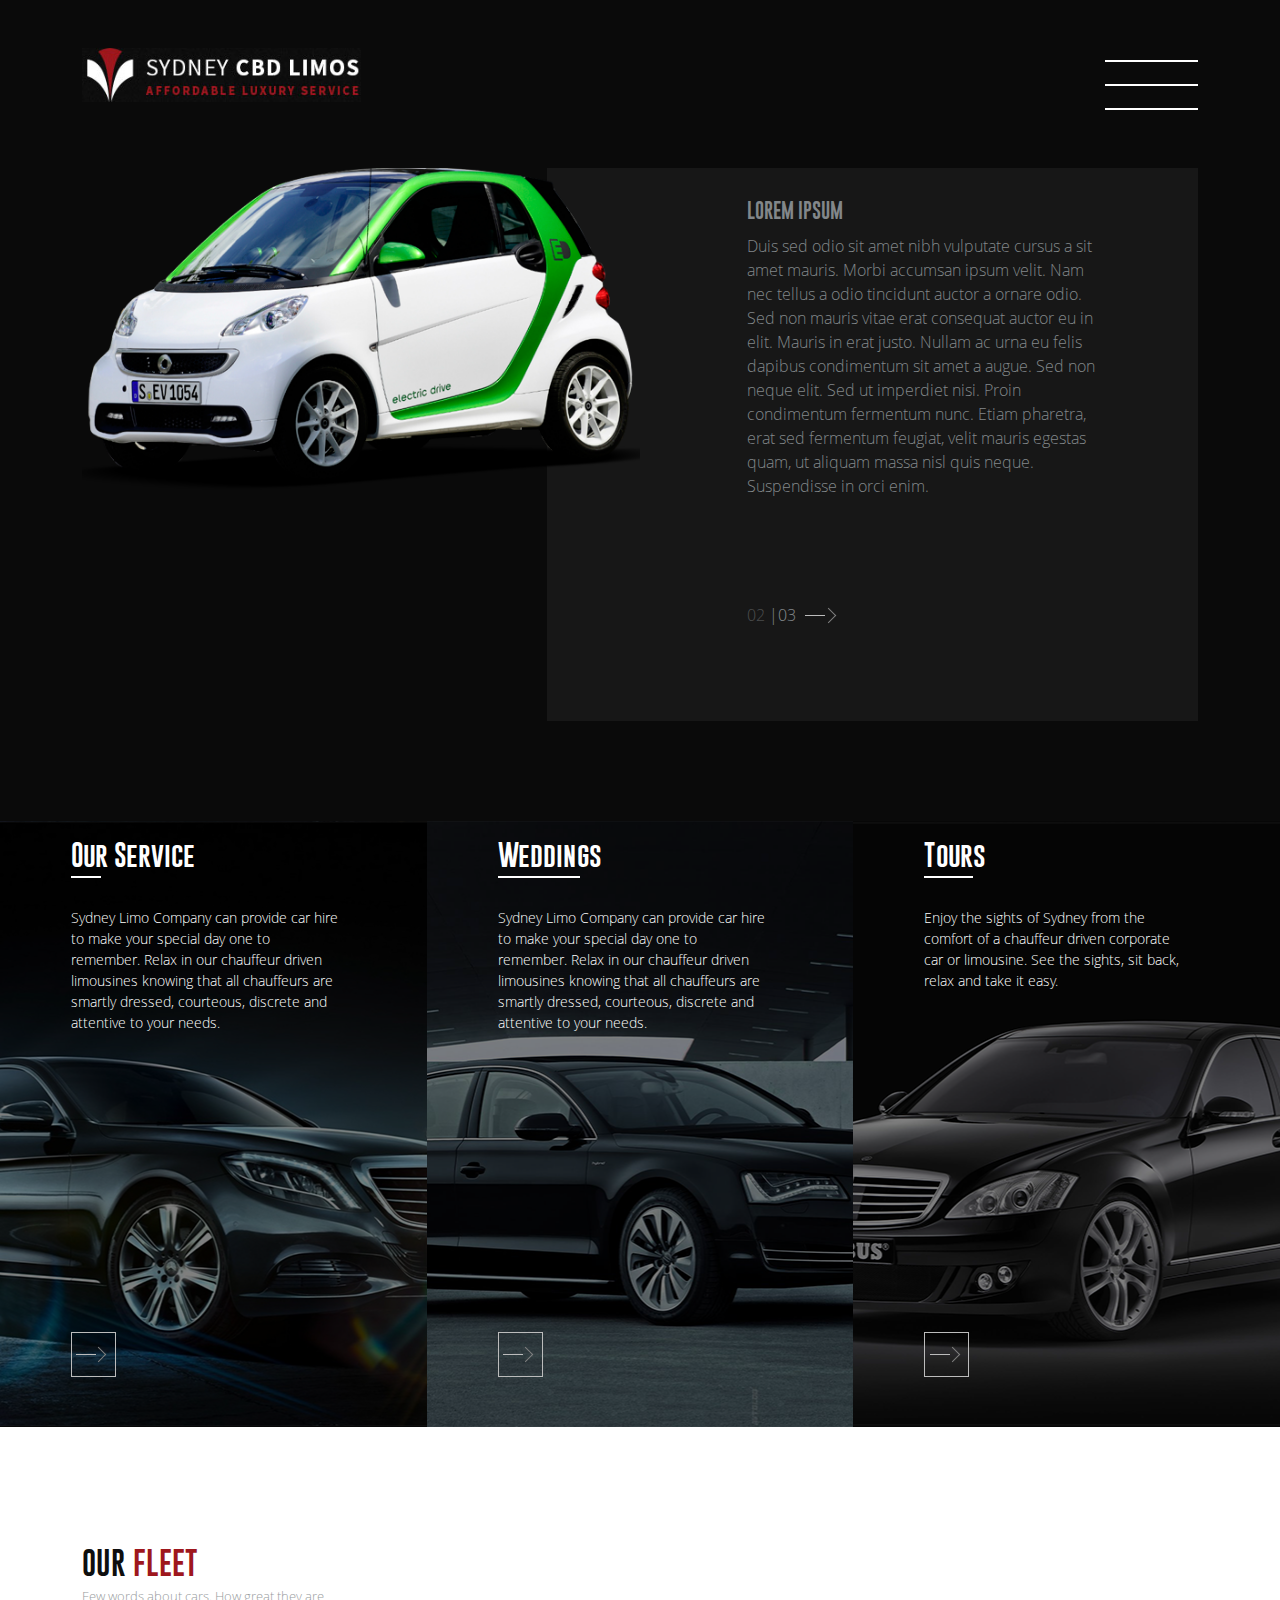
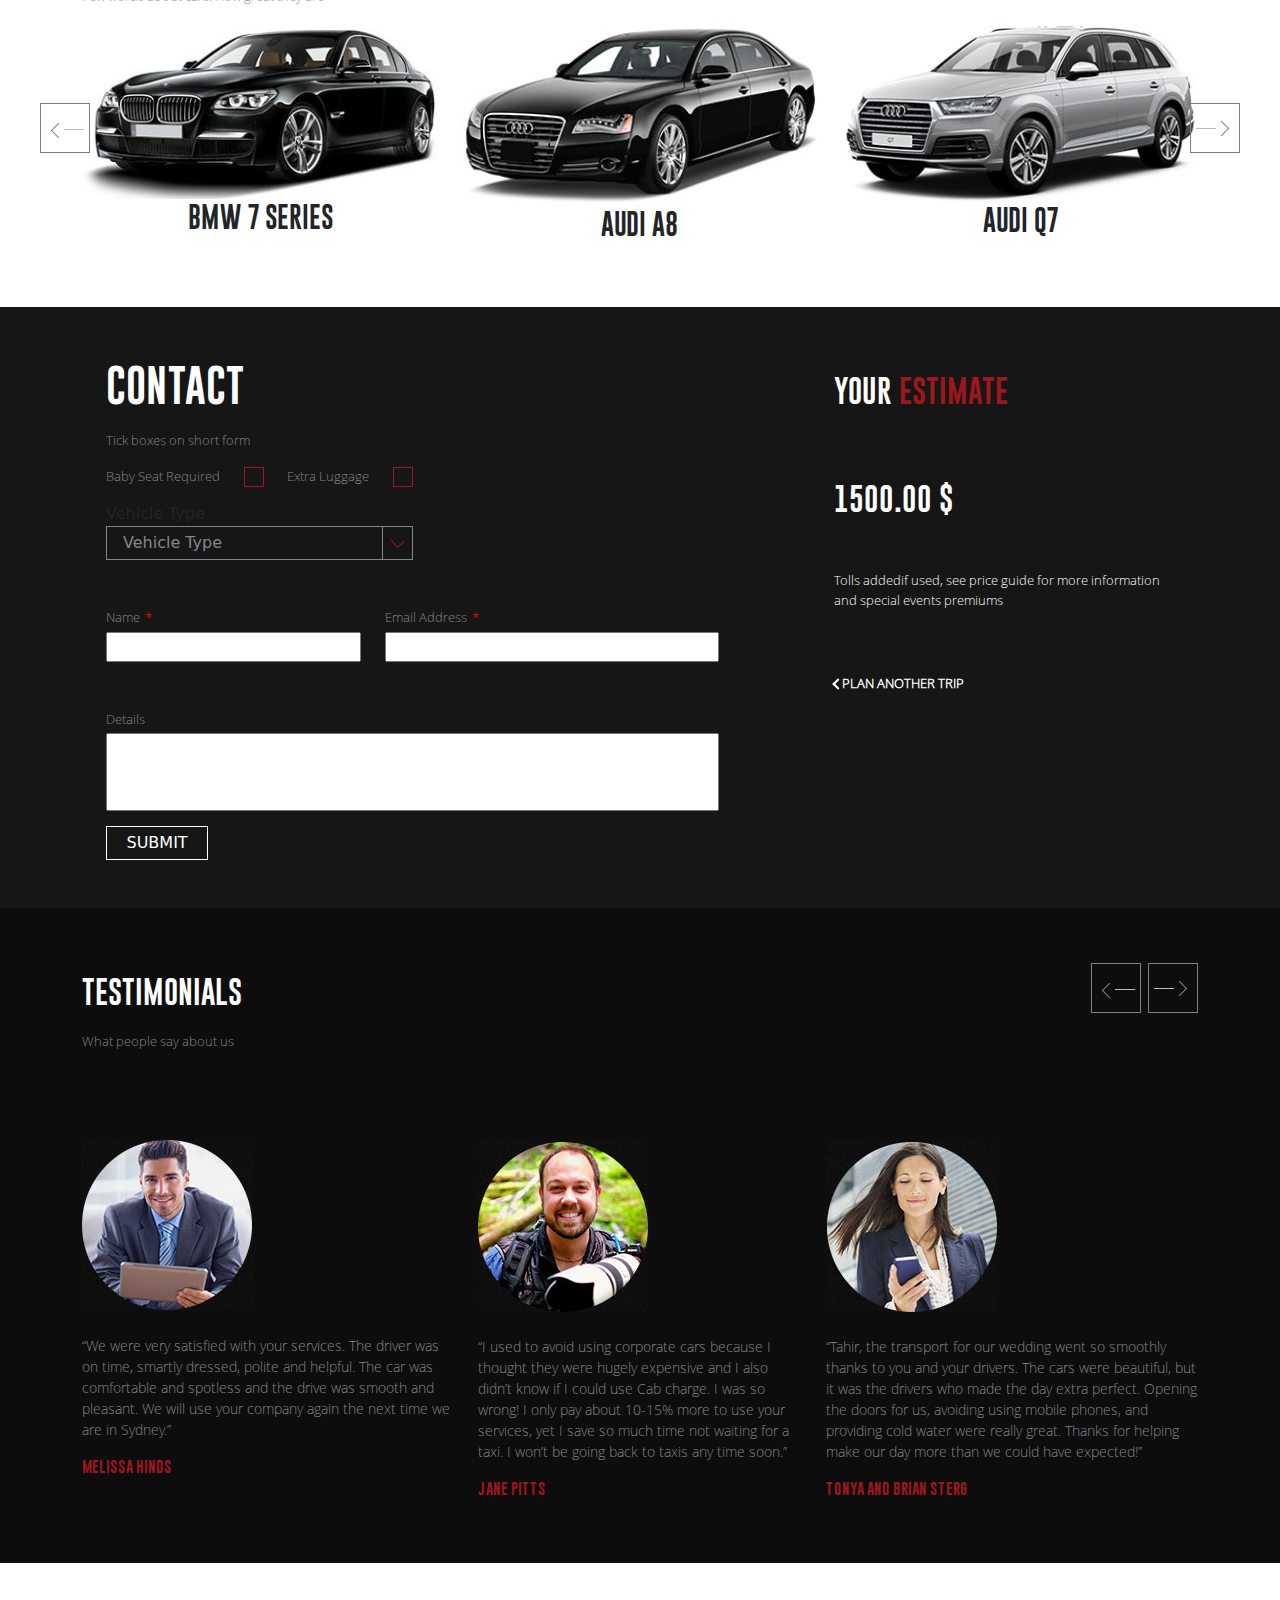
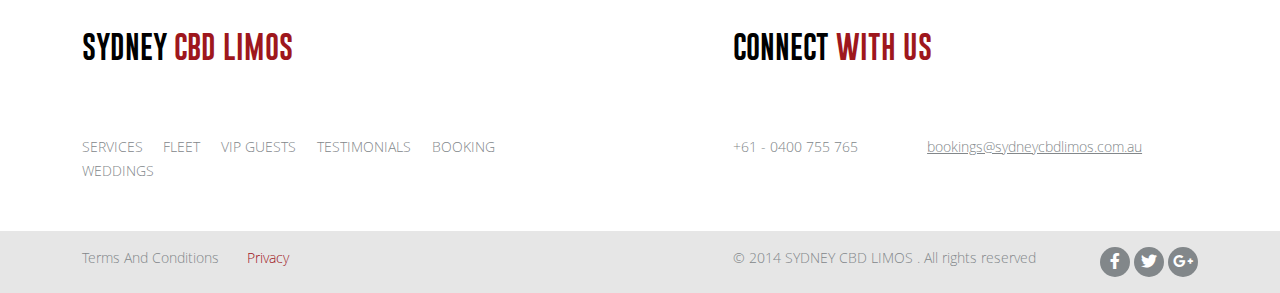
==== index.html @ 8d5c79f5 "footer-done" ====
<!doctype html>
<html lang="en">
<head>
    <meta charset="UTF-8">
    <meta name="viewport"
          content="width=device-width, user-scalable=no, initial-scale=1.0, maximum-scale=1.0, minimum-scale=1.0">
    <meta http-equiv="X-UA-Compatible" content="ie=edge">
    <title>Document</title>
    <link rel="stylesheet" href="css/style.css">
</head>
<body>
<section>
    <article class="black-bg">
        <div class="container">
            <div class="logo-and-menu clearfix py-5">
                <a class="logo-and-menu__logo float-start col-lg-3 col-7"><img class="d-inline-block mw-100" alt="logo"
                                                                               src="images/logo.jpg"></a>
                <div class="logo-and-menu__menu col-1 float-end">
                    <span></span>
                    <span></span>
                    <span></span>
                </div>
            </div>
            <div class="top-about-company clearfix black-bg">
                <div class="black-bg">
                    <div class="top-about-company__left d-inline-block float-start coll-xl-6 col-lg-6 col-md-5 col-6 pr-1">
                        <img alt="logo" src="images/now-smart_03.png" class="w-100 d-inline-block ">
                    </div>
                    <div class="top-about-company__right d-inline-block col-xl-7 col-lg-8 col-md-8 col-12 float-end">
                        <div class="top-about-company__right__inner"><h1 class="pb-lg-1 pt-lg-4"><span
                                class="underline">Lorem</span>
                            <span>Ipsum</span></h1>
                            <p>Duis sed odio sit amet nibh vulputate cursus a sit amet mauris. Morbi accumsan ipsum
                                velit. Nam nec tellus a odio tincidunt auctor a ornare odio. Sed non mauris vitae erat
                                consequat auctor eu in elit.

                                Mauris in erat justo. Nullam ac urna eu felis dapibus condimentum sit amet a augue. Sed
                                non neque elit. Sed ut imperdiet nisi. Proin condimentum fermentum nunc. Etiam pharetra,
                                erat sed fermentum feugiat, velit mauris egestas quam, ut aliquam massa nisl quis neque.
                                Suspendisse in orci enim.</p>
                            <div class="top-about-company__pagination">
                                <span>02</span>
                                <span>|03</span>
                                <div class="pagination__next">
                                    <span></span>
                                    <span></span>
                                </div>
                            </div>
                        </div>
                    </div>
                </div>
            </div>
        </div>
    </article>
    <article class="service d-flex justify-content-center flex-row flex-wrap">
        <div class="our-service col-lg-4 col-md-6 col-12">
            <div class="service__inner col-lg-8 col-10 offset-2 pt-3">
                <p class="header-text pb-lg-3">
                    <span class="underline">Our</span> <span>Service</span></p>
                <p class="pb-lg-5">Sydney Limo Company can provide car hire to make your special day one to remember.
                    Relax in our chauffeur driven limousines knowing that all chauffeurs are smartly dressed, courteous,
                    discrete and attentive to your needs.</p>
                <div>
                    <div class="pagination__next">
                        <span></span>
                        <span></span>
                    </div>
                </div>
            </div>
        </div>
        <div class="weddings col-lg-4 col-md-6 col-12">
            <div class="service__inner col-lg-8 col-10 offset-2 pt-3">
                <p class="header-text pb-lg-3">
                    <span class="underline">Weddings</span></p>
                <p class="pb-lg-5">Sydney Limo Company can provide car hire to make your special day one to remember.
                    Relax in our chauffeur driven limousines knowing that all chauffeurs are smartly dressed, courteous,
                    discrete and attentive to your needs.</p>
                <div>
                    <div class="pagination__next">
                        <span></span>
                        <span></span>
                    </div>
                </div>
            </div>
        </div>
        <div class="tours col-lg-4 col-12">
            <div class="service__inner col-lg-8 col-10 offset-2 pt-3">
                <p class="header-text pb-lg-3">
                    <span class="underline">Tours</span></p>
                <p class="pb-lg-5">Enjoy the sights of Sydney from the comfort of a chauffeur driven corporate car or
                    limousine. See the sights, sit back, relax and take it easy. </p>
                <div>
                    <div class="pagination__next">
                        <span></span>
                        <span></span>
                    </div>
                </div>
            </div>
        </div>
    </article>
    <article class="our-fleet container pb-5">
        <p class="our-fleet__head"><span class="underline">Our</span> <span>Fleet</span></p>
        <p class="our-fleet__about-cars">Few words about cars. How great they are</p>
        <div class="our-fleet__cars-block d-flex row align-items-baseline justify-content-center">
            <div class="prevslide">
                <span></span>
                <span></span>
            </div>
            <div class="our-fleet__about-cars__item1 col-10 col-xl-4 col-lg-3">
                <img class="d-inline-block w-100" src="images/our-fleet-bmw.jpg">
                <div class="car-params w-100"></div>
                <div class="car-params-text w-100 text-center flex-column align-items-center">
                    <p>Passengers: 1</p>
                    <p>Suitcases: 2</p>
                    <p>Hand Luggage: 3</p>
                </div>
                <p class="text-center">BMW 7 series</p>
            </div>
            <div class="our-fleet__about-cars__item2 d-none d-lg-inline-block col-xl-4 col-lg-3">
                <img class="d-inline-block w-100" src="images/our-fleet-audia8.jpg">
                <div class="car-params w-100"></div>
                <div class="car-params-text w-100 text-center flex-column align-items-center">
                    <p>Passengers: 1</p>
                    <p>Suitcases: 2</p>
                    <p>Hand Luggage: 3</p>
                </div>
                <p class="text-center">Audi a8</p>
            </div>
            <div class="our-fleet__about-cars__item3 d-lg-inline-block d-none col-xl-4 col-lg-3">
                <img class="d-inline-block w-100" src="images/our-fleet-audq7.jpg">
                <div class="car-params w-100"></div>
                <div class="car-params-text w-100 text-center flex-column align-items-center">
                    <p>Passengers: 1</p>
                    <p>Suitcases: 2</p>
                    <p>Hand Luggage: 3</p>
                </div>
                <p class="text-center">Audi q7</p>
            </div>
            <div class="nextslide">
                <span></span>
                <span></span>
            </div>
        </div>
    </article>
    <article class="contact">
        <div class="container d-flex row py-md-5 m-auto">
            <div class="contact-block col-lg-7 col-12d-flex flex-column">
                <p class="contact-block__title underline text-white text-uppercase fw-bold">contact</p>
                <p class="contact-block__disc">Tick boxes on short form</p>
                <form class="d-flex flex-column" action="" autocomplete="on" method="get" name="contact-form">
                    <label class="col-md-6 col-12 d-flex justify-content-between">
                        <p>Baby Seat Required</p>  <input type="checkbox" value="baby-seat" name="car-options">
                        <p>Extra Luggage</p><input type="checkbox" value="extra luggage" name="car-options">
                    </label>
                    <label for="vehicle-type">Vehicle Type </label>
                    <div class="col-md-6 col-12 vehicle-type ">
                        <select class="p-1 ps-3 col-12" id="vehicle-type" name="vehicle type">
                            <option value="Vehicle Type" disabled selected hidden>Vehicle Type</option>
                            <option value="audi-q7">Audi q7</option>
                            <option value="chrysler-300c">Chrysler 300c</option>
                            <option value="smart-fortwo">Smart fortwo</option>
                        </select>
                    </div>
                    <div class="email-and-name col-12 pt-5 d-flex flex-wrap">
                        <label class="col-md-5 col-12 d-inline-block">
                            <p class="mb-1">Name</p>
                            <input required class="col-12" type="text" name="name-form">
                        </label>
                        <label class="col-md-7 col-12 d-inline-block ps-md-4">
                            <p class="mb-1">Email Address</p>
                            <input required class="col-12" type="email" name="email-form">
                        </label>
                    </div>
                    <div class="details col-12 d-flex  mt-5">
                        <label class="col-12 d-inline-block">
                            <p class="mb-1">Details</p>
                            <textarea rows="3" name="form-details" class="w-100"></textarea>
                        </label>
                    </div>
                    <button class="col-md-2 py-1 mt-2" type="submit">SUBMIT</button>
                </form>
            </div>
            <div class="contact__your-estimate col-lg-4 offset-lg-1 d-flex flex-column">
                <p class="contact__your-estimate__head"><span class="underline text-white">Your</span> estimate</p>
                <p class="contact__your-estimate__sum text-white pt-lg-5">1500.00 $</p>
                <p class="contact__your-estimate__discription pt-lg-5">Tolls addedif used, see price guide for more
                    information
                    and special events premiums </p>
                <p class="contact__your-estimate__another pt-lg-5">Plan another trip</p>
            </div>
        </div>
    </article>
    <article class="testimonials">
        <div class="container pt-md-5 position-relative">
            <div class="testimonials__head d-flex justify-content-between align-items-center"><span class="underline">TESTIMONIALS</span>
                <div>
                    <div class="prevslide">
                        <span></span>
                        <span></span>

                    </div>
                    <div class="nextslide">
                        <span></span>
                        <span></span>
                    </div>
                </div>
            </div>

            </p>
            <p class="testimonials__disc pb-md-4">What people say about us</p>

            <div class="testimonials__reviews d-flex m-auto py-md-5 flex-wrap text-md-start text-center">
                <div class="testimonials__reviews__item col-md-4 col-12">
                    <img src="images/reviews-photo1.jpg" class="d-inline-block reviews__photo">
                    <p class="reviews__text pt-4">“We were very satisfied with your services. The driver was on time,
                        smartly dressed, polite and helpful. The car was comfortable and spotless and the drive was
                        smooth and pleasant. We will use your company again the next time we are in Sydney.”</p>
                    <p class="reviews__name">Melissa Hinds</p>
                </div>
                <div class="testimonials__reviews__item col-md-4 col-12 text-md-start text-center">
                    <img src="images/reviews-photo2.jpg" class="d-inline-block  reviews__photo">
                    <p class="reviews__text pt-4">“I used to avoid using corporate cars because I thought they were
                        hugely expensive and I also didn’t know if I could use Cab charge. I was so wrong! I only pay
                        about 10-15% more to use your services, yet I save so much time not waiting for a taxi. I won’t
                        be going back to taxis any time soon.”</p>
                    <p class="reviews__name">Jane Pitts</p>
                </div>
                <div class="testimonials__reviews__item col-md-4 col-12 text-md-start text-center">
                    <img src="images/reviews-photo3.jpg" class="d-inline-block reviews__photo">
                    <p class="reviews__text pt-4">“Tahir, the transport for our wedding went so smoothly thanks to you
                        and your drivers. The cars were beautiful, but it was the drivers who made the day extra
                        perfect. Opening the doors for us, avoiding using mobile phones, and providing cold water were
                        really great. Thanks for helping make our day more than we could have expected!”</p>
                    <p class="reviews__name">Tonya and Brian Sterg</p>
                </div>
            </div>
        </div>
    </article>
</section>
<footer class="footer">
    <div class="container  py-md-5 d-flex justify-content-between flex-wrap">
        <div class="sydney-cbd col-md-5 col-12">
            <p class="footer__title pb-md-5"><span class="underline">Sydney</span> Cbd limos</p>
            <div class="footer__nav">
                <a href="#">SERVICES </a>
                <a href="#">FLEET</a>
                <a href="#">VIP GUESTS</a>
                <a href="#">TESTIMONIALS</a>
                <a href="#">BOOKING</a>
                <a href="#">WEDDINGS</a></div>
        </div>
        <div class="connect-with-us col-md-5 col-12">
            <p class="footer__title pb-md-5"><span class="underline">connect</span> with us</p>
            <div class="footer__contacts ">
                <a href="#">+61 - 0400 755 765</a>
                <a href="#" class="text-decoration-underline ps-xl-5">bookings@sydneycbdlimos.com.au</a>
            </div>
        </div>
    </div>
    <div class="footer__social py-3">
        <div class="container d-flex flex-wrap justify-content-between">
            <div class="col-md-5 col-12">
                <a class="text-decoration-none" href="#">Terms And Conditions</a>
                <a href="#" class="privacy text-decoration-none"> Privacy</a>
            </div>
            <div class="pt-md-0 pt-3 col-xl-5 col-md-7 col-12 d-flex flex-md-row flex-column justify-content-between">
                <div><span>© 2014 SYDNEY CBD LIMOS . All rights reserved</span></div>
                <div class="pt-md-0 pt-3"><a class="social-icons" href="#"><i class="fab">&#xf39e</i></a>
                    <a class="social-icons" href="#"><i class="fab">&#xf099</i></a>
                    <a class="social-icons" href="#"><i class="fab">&#xf0d5</i></a></div>
            </div>
        </div>
    </div>
</footer>
<script src="javascript/bootstrap.js"></script>
</body>
</html>
---- css/style.css ----
@import url(bootstrap.css);
@import url(../fonts/stylesheet.css);
@import url(//use.fontawesome.com/releases/v5.0.7/css/all.css);
.black-bg {
  background-color: #0a0a0a; }

.underline {
  display: inline-block;
  position: relative; }
  .underline:after {
    height: 2px;
    left: 0;
    position: absolute;
    bottom: -10%;
    content: "";
    width: 0; }

.logo-block .logo-and-menu {
  height: 100px; }
  .logo-block .logo-and-menu .logo-and-menu__logo {
    height: 80%; }
    .logo-block .logo-and-menu .logo-and-menu__logo img {
      display: inline-block;
      vertical-align: middle; }

.logo-and-menu__menu {
  height: 80%; }
  .logo-and-menu__menu span {
    vertical-align: middle;
    display: inline-block;
    width: 100%;
    height: 2px;
    background-color: white; }

.top-about-company {
  position: relative;
  padding-bottom: 100px; }
  .top-about-company__left {
    top: 0;
    left: 0;
    position: absolute; }
  .top-about-company__right {
    background-color: #171717; }
    .top-about-company__right__inner {
      padding: 0 100px 0 200px;
      position: relative; }
      .top-about-company__right__inner:after {
        -webkit-transition: 1s;
        transition: 1s;
        opacity: 0;
        height: 2px;
        top: 32px;
        content: "";
        display: block;
        width: 0; }
      .top-about-company__right__inner:hover h1 .underline {
        display: inline-block; }
        .top-about-company__right__inner:hover h1 .underline:after {
          background-color: #4a4c4c;
          width: 80%;
          transition: 1s; }
      .top-about-company__right__inner h1 {
        font-family: 'Gobold';
        font-size: 25px;
        font-variant: all-small-caps; }
        .top-about-company__right__inner h1 span {
          color: #82878a; }
      .top-about-company__right__inner p {
        color: #82878a;
        font-family: 'Open Sans'; }
  .top-about-company__pagination {
    padding-top: 80px;
    padding-bottom: 80px;
    font-family: 'Open Sans'; }
    .top-about-company__pagination span:first-of-type {
      display: inline-block;
      color: #4a4c4c; }
    .top-about-company__pagination span:last-of-type {
      color: #82878a; }

.pagination__next {
  height: 45px;
  width: 45px;
  display: inline-block;
  vertical-align: middle;
  position: relative; }
  .pagination__next span:first-of-type {
    width: 20px;
    height: 1px;
    background: #bcbcbc;
    display: inline-block;
    position: absolute;
    top: 21px;
    left: 10%; }
  .pagination__next span:last-of-type {
    border-right: 1px solid grey;
    border-bottom: 1px solid grey;
    display: inline-block;
    padding: 5px;
    width: 10px;
    transform: rotate(-45deg);
    -webkit-transform: rotate(-45deg);
    position: absolute;
    top: 16px;
    right: 25%; }

.service {
  padding-bottom: 100px; }
  .service .weddings {
    background-image: url("../images/audi-bg.png");
    background-position: center;
    height: 606px;
    position: relative;
    z-index: 0; }
    .service .weddings:before {
      z-index: 1;
      position: absolute;
      top: 0;
      background-color: black;
      width: 100%;
      height: 100%;
      content: '';
      display: inline-block;
      opacity: 50%; }
    .service .weddings .underline:after {
      display: inline-block;
      background-color: white;
      width: 80%; }
    .service .weddings:hover:before {
      background-color: red; }
    .service .weddings:hover .underline {
      color: #171717; }
  .service .our-service {
    background-image: url("../images/mers-bg.png");
    background-position: center;
    height: 606px;
    position: relative;
    z-index: 0; }
    .service .our-service:before {
      z-index: 1;
      position: absolute;
      top: 0;
      background-color: black;
      width: 100%;
      height: 100%;
      content: '';
      display: inline-block;
      opacity: 50%; }
    .service .our-service .underline:after {
      display: inline-block;
      background-color: white;
      width: 80%; }
    .service .our-service:hover:before {
      background-color: red; }
    .service .our-service:hover .underline {
      color: #171717; }
  .service .tours {
    background-image: url("../images/mers-bg2.png");
    background-position: center;
    height: 606px;
    position: relative;
    z-index: 0; }
    .service .tours:before {
      z-index: 1;
      position: absolute;
      top: 0;
      background-color: black;
      width: 100%;
      height: 100%;
      content: '';
      display: inline-block;
      opacity: 50%; }
    .service .tours .underline:after {
      display: inline-block;
      background-color: white;
      width: 80%; }
    .service .tours:hover:before {
      background-color: red; }
    .service .tours:hover .underline {
      color: #171717; }
  .service .underline {
    color: white; }
  .service .pagination__next {
    border: 1px solid #bcbcbc;
    position: absolute;
    bottom: 50px; }
  .service .service__inner {
    position: relative;
    z-index: 2;
    padding-right: 1rem;
    color: white;
    height: 606px; }
    .service .service__inner > div {
      padding-top: 185px; }
    .service .service__inner .header-text {
      font-family: 'Gobold';
      font-size: 25px; }
    .service .service__inner p {
      font-family: 'Open Sans';
      font-size: 14px; }

.our-fleet__head {
  color: #9e171d;
  font-size: 40px;
  margin-block-end: 0;
  font-family: 'Gobold';
  font-variant: all-small-caps; }
  .our-fleet__head .underline {
    color: #0e0e0e; }
.our-fleet__about-cars {
  font-family: 'Open Sans';
  color: #969a9c;
  font-size: 13px; }
.our-fleet__cars-block {
  font-family: 'Gobold';
  font-size: 25px;
  text-transform: uppercase;
  font-weight: bolder;
  position: relative; }
  .our-fleet__cars-block .our-fleet__about-cars__item3, .our-fleet__cars-block .our-fleet__about-cars__item2,
  .our-fleet__cars-block .our-fleet__about-cars__item1 {
    position: relative; }
    .our-fleet__cars-block .our-fleet__about-cars__item3 .car-params, .our-fleet__cars-block .our-fleet__about-cars__item2 .car-params,
    .our-fleet__cars-block .our-fleet__about-cars__item1 .car-params {
      display: none;
      position: absolute;
      bottom: 60px;
      height: 40%;
      left: 0;
      background-color: red;
      opacity: 80%; }
    .our-fleet__cars-block .our-fleet__about-cars__item3 .car-params-text, .our-fleet__cars-block .our-fleet__about-cars__item2 .car-params-text,
    .our-fleet__cars-block .our-fleet__about-cars__item1 .car-params-text {
      position: absolute;
      bottom: 60px;
      left: 0;
      height: 40%;
      color: white;
      font-size: 13px;
      font-family: 'Open Sans';
      display: none; }
      .our-fleet__cars-block .our-fleet__about-cars__item3 .car-params-text p, .our-fleet__cars-block .our-fleet__about-cars__item2 .car-params-text p,
      .our-fleet__cars-block .our-fleet__about-cars__item1 .car-params-text p {
        margin-block-end: 0; }
        .our-fleet__cars-block .our-fleet__about-cars__item3 .car-params-text p:first-of-type, .our-fleet__cars-block .our-fleet__about-cars__item2 .car-params-text p:first-of-type,
        .our-fleet__cars-block .our-fleet__about-cars__item1 .car-params-text p:first-of-type {
          margin-top: 20px; }
    .our-fleet__cars-block .our-fleet__about-cars__item3:hover .car-params, .our-fleet__cars-block .our-fleet__about-cars__item3:hover .car-params-text, .our-fleet__cars-block .our-fleet__about-cars__item2:hover .car-params, .our-fleet__cars-block .our-fleet__about-cars__item2:hover .car-params-text,
    .our-fleet__cars-block .our-fleet__about-cars__item1:hover .car-params,
    .our-fleet__cars-block .our-fleet__about-cars__item1:hover .car-params-text {
      display: inline-block; }
.our-fleet:hover .underline:after {
  background-color: #9e171d;
  display: inline-block;
  width: 80%;
  bottom: 0; }

.prevslide {
  position: absolute;
  left: -30px;
  border: 1px solid grey;
  bottom: 45%;
  z-index: 2;
  height: 50px;
  width: 50px;
  display: inline-block;
  vertical-align: middle;
  transform: rotate(180deg); }
  .prevslide span:first-of-type {
    width: 20px;
    height: 1px;
    background: #bcbcbc;
    display: inline-block;
    position: absolute;
    top: 45%;
    left: 10%; }
  .prevslide span:last-of-type {
    border-right: 1px solid grey;
    border-bottom: 1px solid grey;
    display: inline-block;
    padding: 5px;
    width: 10px;
    transform: rotate(-45deg);
    -webkit-transform: rotate(-45deg);
    position: absolute;
    top: 33%;
    right: 25%; }
  .prevslide:hover {
    border: solid red 1px; }
    .prevslide:hover span:last-of-type {
      border-right: 1px solid red;
      border-bottom: 1px solid red; }
    .prevslide:hover span:first-of-type {
      background: red; }

.nextslide {
  position: absolute;
  right: -30px;
  border: 1px solid grey;
  bottom: 45%;
  z-index: 2;
  display: inline-block;
  vertical-align: middle;
  width: 50px;
  height: 50px; }
  .nextslide span:first-of-type {
    width: 20px;
    height: 1px;
    background: #bcbcbc;
    display: inline-block;
    position: absolute;
    top: 50%;
    left: 10%; }
  .nextslide span:last-of-type {
    border-right: 1px solid grey;
    border-bottom: 1px solid grey;
    display: inline-block;
    padding: 5px;
    width: 10px;
    transform: rotate(-45deg);
    -webkit-transform: rotate(-45deg);
    position: absolute;
    top: 40%;
    right: 25%; }
  .nextslide:hover {
    border: solid red 1px; }
    .nextslide:hover span:last-of-type {
      border-right: 1px solid red;
      border-bottom: 1px solid red; }
    .nextslide:hover span:first-of-type {
      background: red; }

.contact {
  background-color: #161616; }
  .contact .contact-block__title {
    font-family: 'Gobold';
    font-size: 40px; }
    .contact .contact-block__title .underline {
      display: none; }
  .contact .contact-block__disc {
    font-size: 13px;
    color: #82878a;
    font-family: 'Open Sans'; }
  .contact .contact-block form p {
    font-family: 'Open Sans';
    font-size: 13px;
    color: #82878a; }
  .contact .contact-block form input[type="checkbox" i] {
    background-color: #161616;
    appearance: none;
    -moz-appearance: none;
    -webkit-appearance: none;
    position: relative;
    width: 20px;
    height: 20px;
    border: 1px solid #9e171d; }
  .contact .contact-block form input[type="checkbox" i]:checked:after {
    display: inline-block;
    position: absolute;
    bottom: 9px;
    right: -5px;
    content: "";
    width: 20px;
    height: 2px;
    background-color: white;
    transform: rotate(310deg); }
  .contact .contact-block form input[type="checkbox" i]:checked:before {
    display: inline-block;
    position: absolute;
    bottom: 6px;
    left: -3px;
    content: "";
    width: 13px;
    height: 2px;
    background-color: white;
    transform: rotate(50deg); }
  .contact .contact-block form .vehicle-type {
    position: relative; }
    .contact .contact-block form .vehicle-type:before {
      position: absolute;
      content: "";
      display: inline-block;
      width: 10px;
      height: 10px;
      right: 10px;
      top: 10px;
      border-left: 1px solid #9e171d;
      border-bottom: 1px solid #9e171d;
      transform: rotate(320deg); }
    .contact .contact-block form .vehicle-type:after {
      position: absolute;
      content: "";
      display: inline-block;
      height: 100%;
      width: 1px;
      right: 30px;
      top: 0;
      background-color: #82878a; }
    .contact .contact-block form .vehicle-type select, .contact .contact-block form .vehicle-type button {
      border: 1px solid #82878a;
      color: #82878a;
      background-color: transparent;
      appearance: none;
      -webkit-appearance: none;
      -moz-appearance: none; }
  .contact .contact-block form .email-and-name p:after {
    padding-left: 5px;
    content: "*";
    display: inline-block;
    color: red; }
  .contact .contact-block form select, .contact .contact-block form input, .contact .contact-block form textarea {
    resize: none; }
    .contact .contact-block form select:focus, .contact .contact-block form input:focus, .contact .contact-block form textarea:focus {
      outline: none; }
  .contact .contact-block button {
    border: 1px solid white;
    color: white;
    background-color: transparent; }
    .contact .contact-block button:focus {
      border: 1px solid white; }
  .contact .contact-block:hover .underline {
    display: inline-block; }
    .contact .contact-block:hover .underline:after {
      width: 80%;
      transition: 1s;
      background-color: #9e171d; }
  .contact__your-estimate__head, .contact__your-estimate__sum {
    color: #9e171d;
    font-size: 40px;
    margin-block-end: 0;
    font-family: 'Gobold';
    font-variant: all-small-caps; }
  .contact__your-estimate__discription {
    font-family: 'Open Sans';
    font-size: 13px;
    color: white; }
  .contact__your-estimate__another {
    font-family: 'Open Sans';
    text-transform: uppercase;
    color: white;
    font-size: 13px;
    font-weight: bolder;
    vertical-align: middle; }
    .contact__your-estimate__another:before {
      border: solid white;
      padding: 3px;
      transform: rotate(135deg);
      -webkit-transform: rotate(135deg);
      border-width: 0 2px 2px 0;
      display: inline-block;
      content: ""; }
  .contact__your-estimate:hover .underline:after {
    width: 80%;
    transition: 1s;
    background-color: white; }

.testimonials {
  background-color: #0d0d0d; }
  .testimonials__head {
    font-family: 'Gobold';
    font-size: 40px;
    color: white;
    font-variant: all-small-caps; }
    .testimonials__head .nextslide {
      top: 0;
      right: 0;
      left: 0;
      position: relative; }
    .testimonials__head .prevslide {
      position: relative;
      top: 0;
      right: 0;
      left: 0; }
  .testimonials__disc {
    font-size: 13px;
    color: #82878a;
    font-family: 'Open Sans'; }
  .testimonials:hover .underline:after {
    width: 80%;
    transition: 1s;
    background-color: #9e171d; }
  .testimonials__reviews__item {
    font-size: 14px; }
    .testimonials__reviews__item:nth-of-type(3n+2) {
      padding: 0 1.5rem; }
    .testimonials__reviews__item .reviews__text {
      color: #82878a;
      font-family: 'Open Sans'; }
    .testimonials__reviews__item .reviews__name {
      font-family: 'Gobold';
      text-transform: uppercase;
      color: #9e171d; }

.footer .sydney-cbd .footer__nav a, .footer .sydney-cbd .footer__contacts a, .footer .connect-with-us .footer__nav a, .footer .connect-with-us .footer__contacts a {
  font-family: 'Open Sans';
  font-size: 14px;
  color: #82878a;
  text-decoration: none;
  padding-right: 1rem; }
  .footer .sydney-cbd .footer__nav a:last-of-type, .footer .sydney-cbd .footer__contacts a:last-of-type, .footer .connect-with-us .footer__nav a:last-of-type, .footer .connect-with-us .footer__contacts a:last-of-type {
    padding-right: 0; }
.footer .sydney-cbd .footer__title, .footer .connect-with-us .footer__title {
  font-family: 'Gobold';
  font-size: 40px;
  color: #9e171d;
  font-variant: all-small-caps; }
  .footer .sydney-cbd .footer__title .underline, .footer .connect-with-us .footer__title .underline {
    color: black; }
.footer .sydney-cbd:hover .underline:after, .footer .connect-with-us:hover .underline:after {
  width: 80%;
  transition: 1s;
  background-color: #9e171d; }
.footer__social {
  background-color: #e6e6e6;
  font-family: 'Open Sans';
  color: #82878a;
  font-size: 14px; }
.footer a {
  color: #82878a; }
.footer a.privacy {
  color: #9e171d;
  padding-left: 24px; }
.footer .social-icons {
  display: inline-block;
  width: 30px;
  height: 30px;
  background-color: #82878a;
  border-radius: 20px;
  text-align: center;
  vertical-align: baseline; }
  .footer .social-icons .fab {
    display: inline-block;
    vertical-align: sub;
    color: white;
    font-size: 1rem;
    text-align: center; }

@media screen and (max-width: 1200px) {
  .our-fleet__cars-block .our-fleet__about-cars__item3 .car-params-text, .our-fleet__cars-block .our-fleet__about-cars__item2 .car-params-text, .our-fleet__cars-block .our-fleet__about-cars__item1 .car-params-text {
    height: 50%; }

  .our-fleet__cars-block .nextslide {
    right: 50px; }

  .our-fleet__cars-block .prevslide {
    left: 50px; } }
@media screen and (max-width: 1140px) {
  .our-fleet__cars-block .our-fleet__about-cars__item3 .car-params-text, .our-fleet__cars-block .our-fleet__about-cars__item2 .car-params-text, .our-fleet__cars-block .our-fleet__about-cars__item1 .car-params-text {
    left: 0;
    height: 45%; }
    .our-fleet__cars-block .our-fleet__about-cars__item3 .car-params-text p:first-of-type, .our-fleet__cars-block .our-fleet__about-cars__item2 .car-params-text p:first-of-type, .our-fleet__cars-block .our-fleet__about-cars__item1 .car-params-text p:first-of-type {
      margin-top: 10px; } }
@media screen and (max-width: 992px) {
  .top-about-company__right__inner {
    padding: 0 50px 0 100px; }

  .top-about-company__pagination {
    padding-top: 20px;
    padding-bottom: 20px; }

  .our-fleet__cars-block .our-fleet__about-cars__item3 .car-params-text, .our-fleet__cars-block .our-fleet__about-cars__item2 .car-params-text, .our-fleet__cars-block .our-fleet__about-cars__item1 .car-params-text {
    left: 0;
    font-size: 1rem; }
    .our-fleet__cars-block .our-fleet__about-cars__item3 .car-params-text p, .our-fleet__cars-block .our-fleet__about-cars__item2 .car-params-text p, .our-fleet__cars-block .our-fleet__about-cars__item1 .car-params-text p {
      margin-block-end: 1em; }

  .our-fleet__cars-block .nextslide {
    right: 0; }

  .our-fleet__cars-block .prevslide {
    left: 0; } }
@media screen and (max-width: 768px) {
  .testimonials__reviews__item:nth-of-type(3n+2) {
    padding: 0; }

  .top-about-company__left {
    position: unset; }

  .top-about-company__right__inner {
    padding: 15px; }

  .our-fleet__cars-block .our-fleet__about-cars__item3 .car-params-text p, .our-fleet__cars-block .our-fleet__about-cars__item2 .car-params-text p, .our-fleet__cars-block .our-fleet__about-cars__item1 .car-params-text p {
    margin-block-end: 0; }
    .our-fleet__cars-block .our-fleet__about-cars__item3 .car-params-text p:first-of-type, .our-fleet__cars-block .our-fleet__about-cars__item2 .car-params-text p:first-of-type, .our-fleet__cars-block .our-fleet__about-cars__item1 .car-params-text p:first-of-type {
      margin-top: 0; } }

/*# sourceMappingURL=style.css.map */
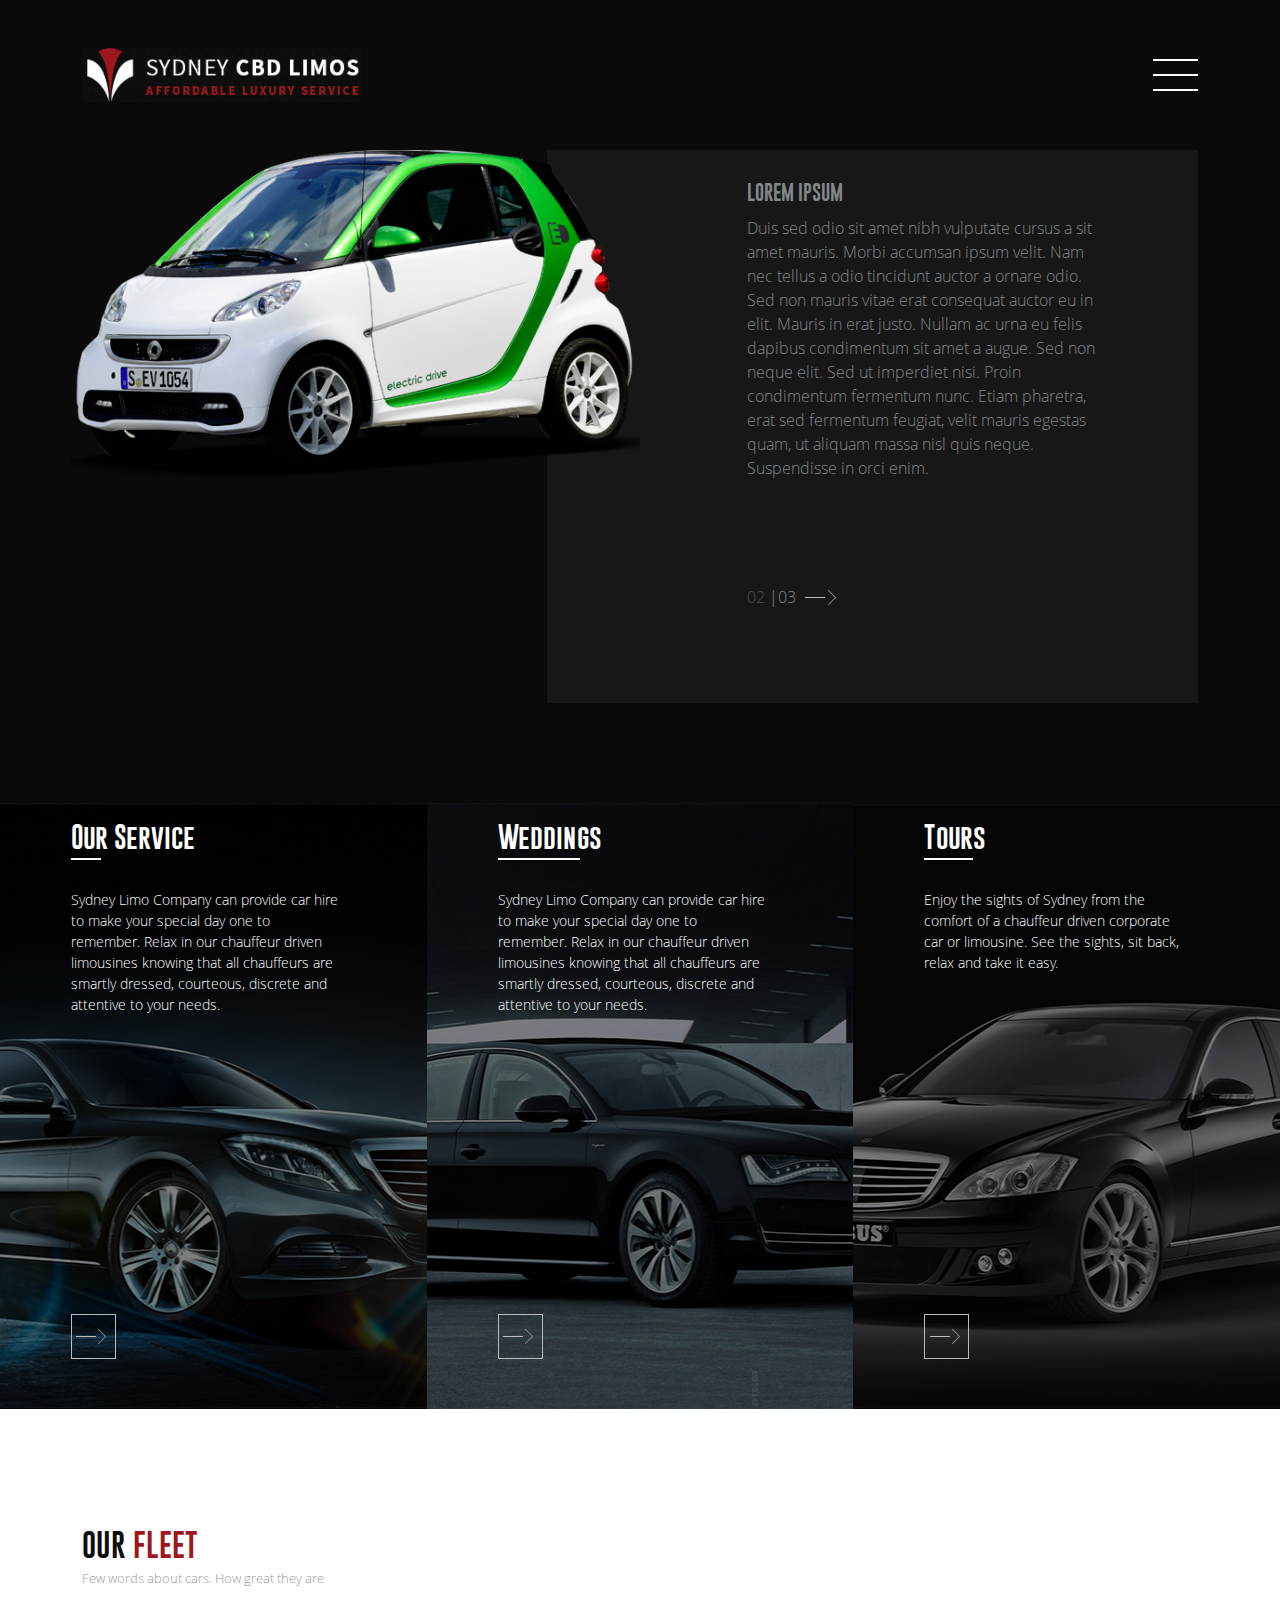
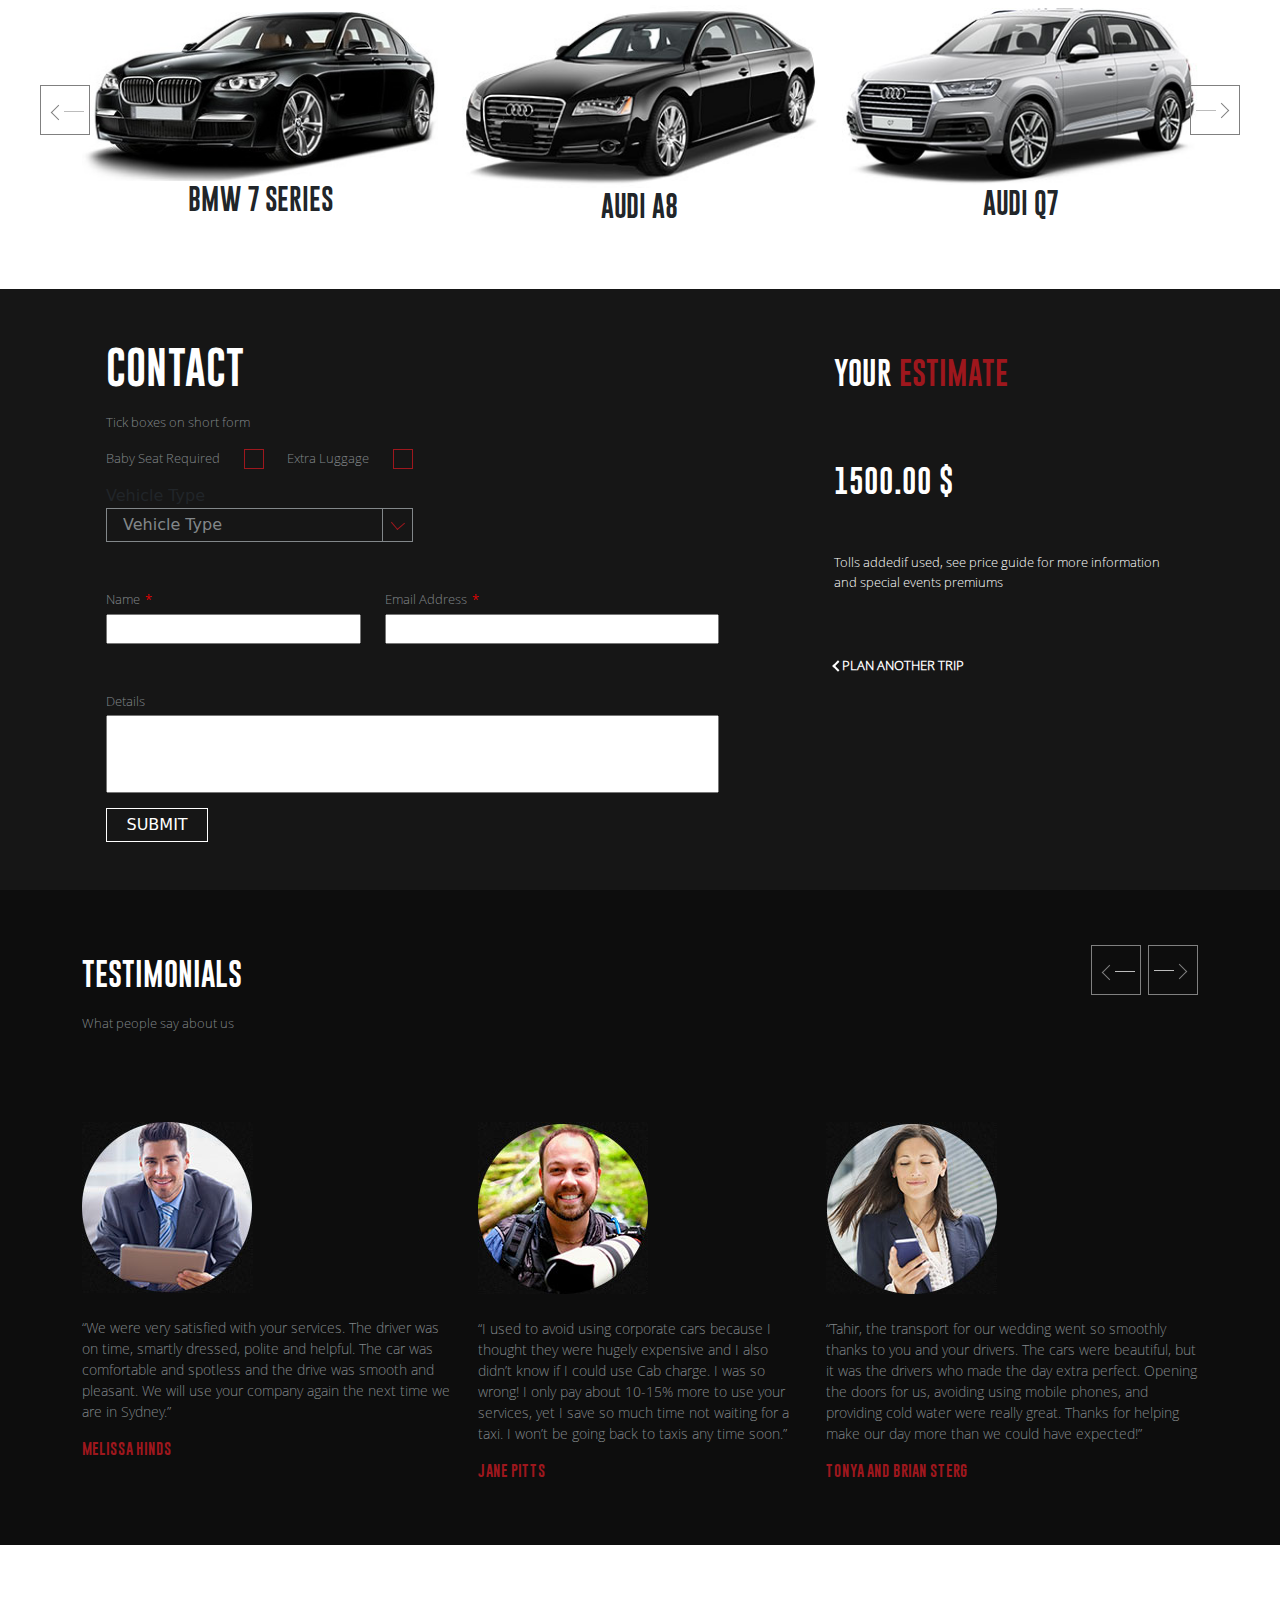
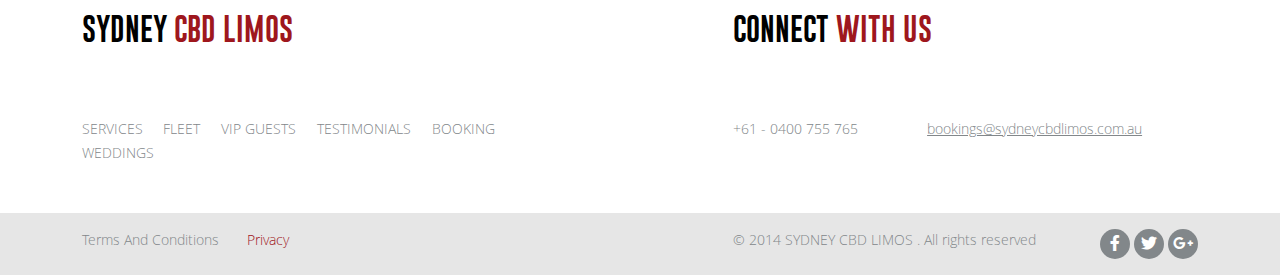
==== commit bc79209a: "drop-down-menu-done" ====
--- a/index.html
+++ b/index.html
@@ -10,46 +10,73 @@
 </head>
 <body>
 <section>
-    <article class="black-bg">
-        <div class="container">
-            <div class="logo-and-menu clearfix py-5">
-                <a class="logo-and-menu__logo float-start col-lg-3 col-7"><img class="d-inline-block mw-100" alt="logo"
-                                                                               src="images/logo.jpg"></a>
-                <div class="logo-and-menu__menu col-1 float-end">
-                    <span></span>
-                    <span></span>
-                    <span></span>
-                </div>
-            </div>
-            <div class="top-about-company clearfix black-bg">
-                <div class="black-bg">
-                    <div class="top-about-company__left d-inline-block float-start coll-xl-6 col-lg-6 col-md-5 col-6 pr-1">
-                        <img alt="logo" src="images/now-smart_03.png" class="w-100 d-inline-block ">
-                    </div>
-                    <div class="top-about-company__right d-inline-block col-xl-7 col-lg-8 col-md-8 col-12 float-end">
-                        <div class="top-about-company__right__inner"><h1 class="pb-lg-1 pt-lg-4"><span
-                                class="underline">Lorem</span>
-                            <span>Ipsum</span></h1>
-                            <p>Duis sed odio sit amet nibh vulputate cursus a sit amet mauris. Morbi accumsan ipsum
-                                velit. Nam nec tellus a odio tincidunt auctor a ornare odio. Sed non mauris vitae erat
-                                consequat auctor eu in elit.
+    <article class="black-bg position-relative">
+        <div class="logo-and-menu container d-flex justify-content-between py-5 align-items-center">
+            <a class="logo-and-menu__logo  col-lg-3 col-md-4 col-sm-5 col-7"><img class="w-100 d-inline-block"
+                                                                                  alt="logo"
+                                                                                  src="images/logo.jpg"></a>
+            <div class="open-menu logo-and-menu__menu d-flex flex-column justify-content-around">
+                <span></span>
+                <span></span>
+                <span></span>
+            </div>
+        </div>
+        <div class="top-menu m-auto d-none position-absolute w-100">
+            <div class="top-menu__inner container-lg py-5 ps-md-5 ps-lg-4">
+                <div class="logo-close d-flex justify-content-between align-items-center pb-3">
+                    <img class="d-inline-block col-lg-3 col-md-4 col-sm-5 col-7" src="images/menu-logo.png">
+                    <div class="open-menu" id="mdiv">
+                        <div class="mdiv">
+                            <div class="md"></div>
+                        </div>
+                    </div>
+                </div>
+                <ul class="list-unstyled flex-row d-flex text-center justify-content-evenly flex-wrap pt-md-5 justify-content-xl-end justify-content-md-around justify-content-sm-evenly">
+                    <li class="menu-item pe-lg-3"><a class="text-decoration-none underline" href="#">HOME</a></li>
+                    <li class="menu-item pe-lg-3"><a class="text-decoration-none underline" href="#">About us</a></li>
+                    <li class="menu-item pe-lg-3"><a class="text-decoration-none underline" href="#">Services</a></li>
+                    <li class="menu-item pe-lg-3"><a class="text-decoration-none underline" href="#">Fleet</a></li>
+                    <li class="menu-item pe-lg-3"><a class="text-decoration-none underline" href="#">Vip guests</a></li>
+                    <li class="menu-item pe-lg-3"><a class="text-decoration-none underline" href="#">TESTIMONIALS</a>
+                    </li>
+                    <li class="menu-item pe-lg-3"><a class="text-decoration-none underline" href="#">Booking</a></li>
+                    <li class="menu-item pe-lg-3"><a class="text-decoration-none underline" href="#">Wedding</a></li>
+                    <li class="menu-item pe-lg-3"><a class="text-decoration-none underline" href="#">Tours</a></li>
+                    <li class="menu-item pe-lg-3"><a class="text-decoration-none underline" href="#">Pricing guide</a>
+                    </li>
+                    <li class="menu-item pe-lg-3"><a class="text-decoration-none underline" href="#">Contact</a></li>
+                </ul>
+            </div>
+        </div>
+        <div class="top-about-company container clearfix black-bg">
+            <div class="black-bg">
+                <div class="top-about-company__left d-inline-block float-start coll-xl-6 col-lg-6 col-md-5 col-6 pr-1">
+                    <img alt="logo" src="images/now-smart_03.png" class="w-100 d-inline-block">
+                </div>
+                <div class="top-about-company__right d-inline-block col-xl-7 col-lg-8 col-md-8 col-12 float-end">
+                    <div class="top-about-company__right__inner"><h1 class="pb-lg-1 pt-lg-4"><span
+                            class="underline">Lorem</span>
+                        <span>Ipsum</span></h1>
+                        <p>Duis sed odio sit amet nibh vulputate cursus a sit amet mauris. Morbi accumsan ipsum
+                            velit. Nam nec tellus a odio tincidunt auctor a ornare odio. Sed non mauris vitae erat
+                            consequat auctor eu in elit.
 
-                                Mauris in erat justo. Nullam ac urna eu felis dapibus condimentum sit amet a augue. Sed
-                                non neque elit. Sed ut imperdiet nisi. Proin condimentum fermentum nunc. Etiam pharetra,
-                                erat sed fermentum feugiat, velit mauris egestas quam, ut aliquam massa nisl quis neque.
-                                Suspendisse in orci enim.</p>
-                            <div class="top-about-company__pagination">
-                                <span>02</span>
-                                <span>|03</span>
-                                <div class="pagination__next">
-                                    <span></span>
-                                    <span></span>
-                                </div>
+                            Mauris in erat justo. Nullam ac urna eu felis dapibus condimentum sit amet a augue. Sed
+                            non neque elit. Sed ut imperdiet nisi. Proin condimentum fermentum nunc. Etiam pharetra,
+                            erat sed fermentum feugiat, velit mauris egestas quam, ut aliquam massa nisl quis neque.
+                            Suspendisse in orci enim.</p>
+                        <div class="top-about-company__pagination">
+                            <span>02</span>
+                            <span>|03</span>
+                            <div class="pagination__next">
+                                <span></span>
+                                <span></span>
                             </div>
                         </div>
                     </div>
                 </div>
             </div>
+        </div>
         </div>
     </article>
     <article class="service d-flex justify-content-center flex-row flex-wrap">
@@ -251,7 +278,7 @@
         </div>
         <div class="connect-with-us col-md-5 col-12">
             <p class="footer__title pb-md-5"><span class="underline">connect</span> with us</p>
-            <div class="footer__contacts ">
+            <div class="footer__contacts">
                 <a href="#">+61 - 0400 755 765</a>
                 <a href="#" class="text-decoration-underline ps-xl-5">bookings@sydneycbdlimos.com.au</a>
             </div>
@@ -272,6 +299,14 @@
         </div>
     </div>
 </footer>
+<script src="https://ajax.googleapis.com/ajax/libs/jquery/3.6.0/jquery.min.js"></script>
 <script src="javascript/bootstrap.js"></script>
+<script rel="script">
+    $(document).ready(function () {
+        $(".open-menu").click(function () {
+            $(".top-menu").toggleClass('d-none');
+        });
+    });
+</script>
 </body>
 </html>--- a/css/style.css
+++ b/css/style.css
@@ -15,22 +15,18 @@
     content: "";
     width: 0; }
 
-.logo-block .logo-and-menu {
-  height: 100px; }
-  .logo-block .logo-and-menu .logo-and-menu__logo {
-    height: 80%; }
-    .logo-block .logo-and-menu .logo-and-menu__logo img {
-      display: inline-block;
-      vertical-align: middle; }
-
 .logo-and-menu__menu {
-  height: 80%; }
+  height: 45px; }
   .logo-and-menu__menu span {
-    vertical-align: middle;
-    display: inline-block;
-    width: 100%;
+    display: block;
+    width: 45px;
     height: 2px;
     background-color: white; }
+.logo-and-menu .logo-and-menu__logo {
+  height: 80%; }
+  .logo-and-menu .logo-and-menu__logo img {
+    display: inline-block;
+    vertical-align: middle; }
 
 .top-about-company {
   position: relative;
@@ -535,6 +531,37 @@
     font-size: 1rem;
     text-align: center; }
 
+.top-menu {
+  background-color: #B91017;
+  color: white;
+  z-index: 1;
+  top: 0; }
+  .top-menu .menu-item a {
+    color: white;
+    font-variant: all-small-caps;
+    font-size: 13px;
+    font-weight: lighter; }
+  .top-menu .menu-item .underline:hover:after {
+    width: 100%;
+    transition: 1s;
+    background-color: white; }
+  .top-menu #mdiv {
+    width: 25px;
+    height: 25px; }
+  .top-menu .mdiv {
+    height: 25px;
+    width: 2px;
+    margin-left: 12px;
+    background-color: white;
+    transform: rotate(45deg);
+    Z-index: 1; }
+  .top-menu .md {
+    height: 25px;
+    width: 2px;
+    background-color: white;
+    transform: rotate(90deg);
+    Z-index: 2; }
+
 @media screen and (max-width: 1200px) {
   .our-fleet__cars-block .our-fleet__about-cars__item3 .car-params-text, .our-fleet__cars-block .our-fleet__about-cars__item2 .car-params-text, .our-fleet__cars-block .our-fleet__about-cars__item1 .car-params-text {
     height: 50%; }
@@ -582,6 +609,26 @@
   .our-fleet__cars-block .our-fleet__about-cars__item3 .car-params-text p, .our-fleet__cars-block .our-fleet__about-cars__item2 .car-params-text p, .our-fleet__cars-block .our-fleet__about-cars__item1 .car-params-text p {
     margin-block-end: 0; }
     .our-fleet__cars-block .our-fleet__about-cars__item3 .car-params-text p:first-of-type, .our-fleet__cars-block .our-fleet__about-cars__item2 .car-params-text p:first-of-type, .our-fleet__cars-block .our-fleet__about-cars__item1 .car-params-text p:first-of-type {
-      margin-top: 0; } }
+      margin-top: 0; }
+
+  .top-menu .menu-item {
+    padding: 0 30px; } }
+@media screen and (max-width: 576px) {
+  .top-menu ul {
+    margin: 0 -12px; }
+    .top-menu ul .menu-item {
+      padding: 0;
+      flex: 33%;
+      border-top: 1px solid white;
+      border-right: 1px solid white; }
+      .top-menu ul .menu-item:nth-of-type(3n) {
+        border-right: 0; }
+      .top-menu ul .menu-item:last-of-type {
+        border-right: 0; }
+
+  .logo-and-menu__menu {
+    height: 20px; }
+    .logo-and-menu__menu span {
+      width: 20px; } }
 
 /*# sourceMappingURL=style.css.map */
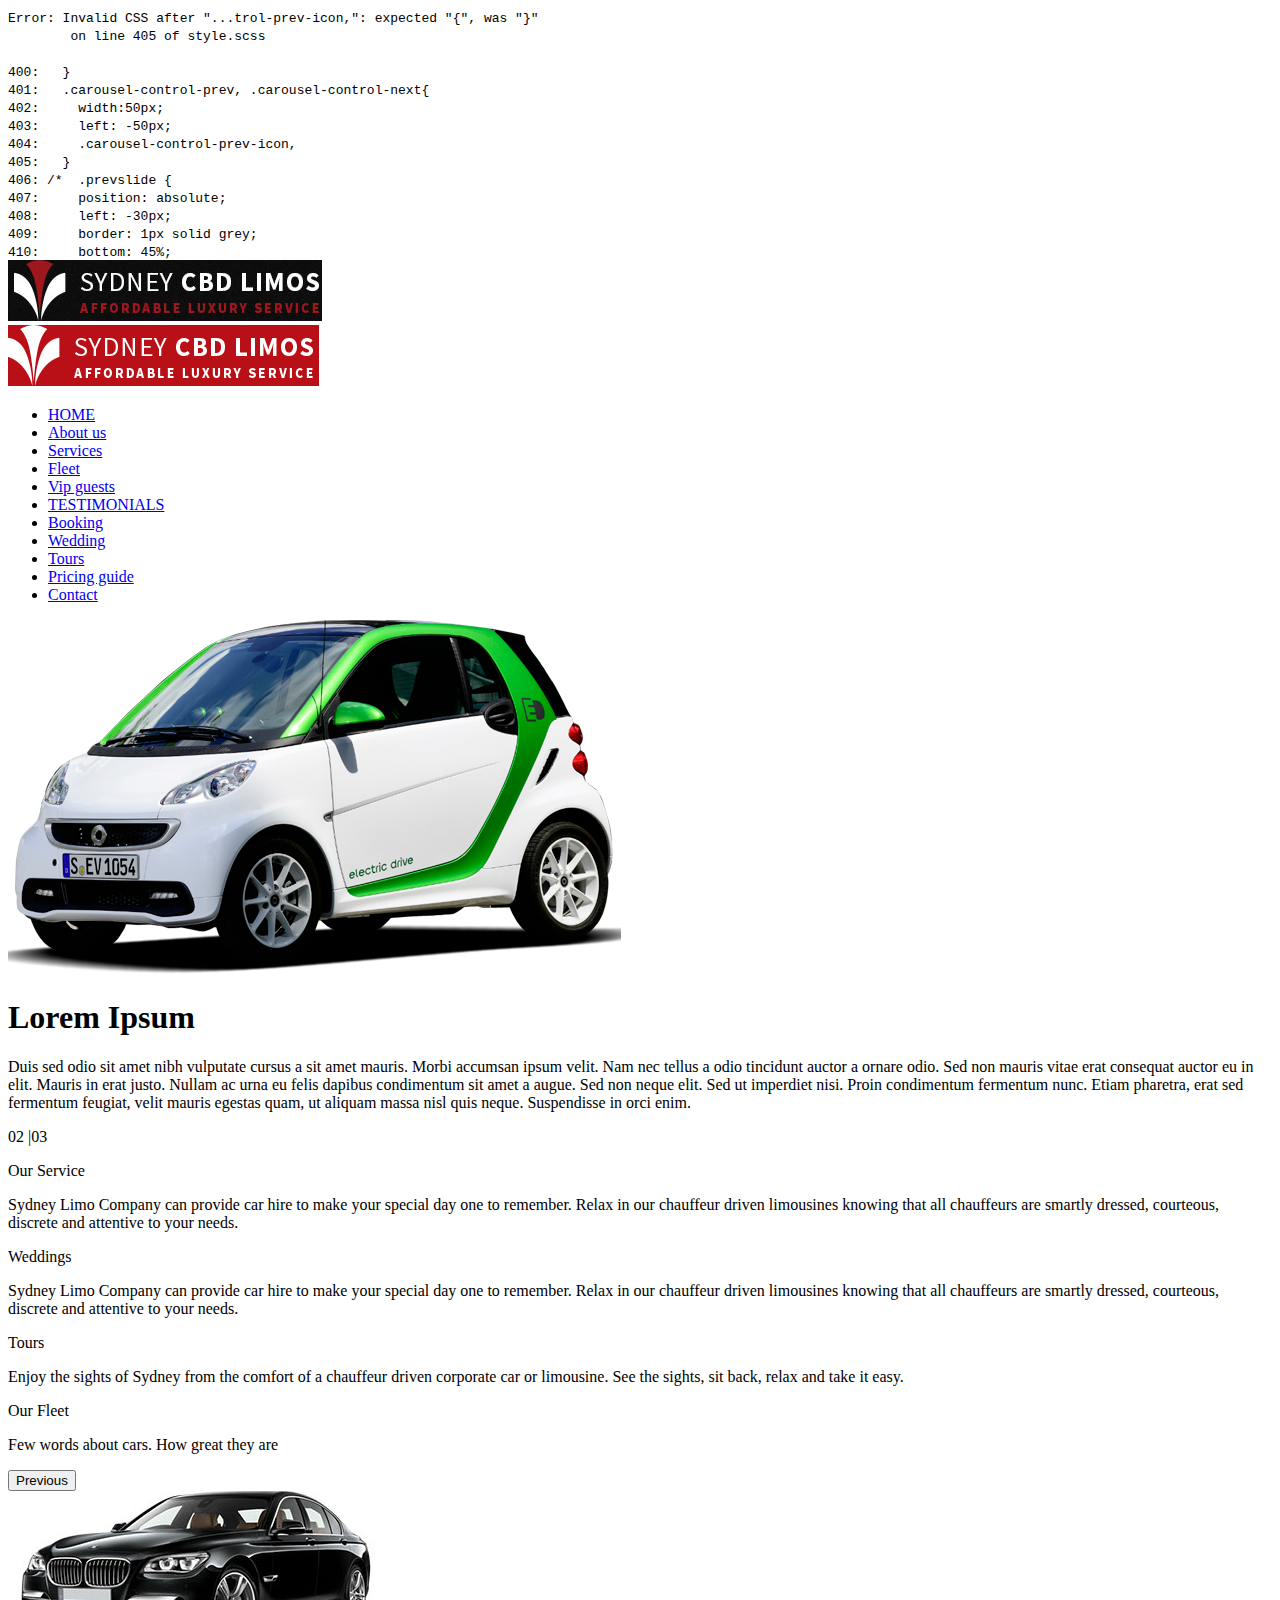
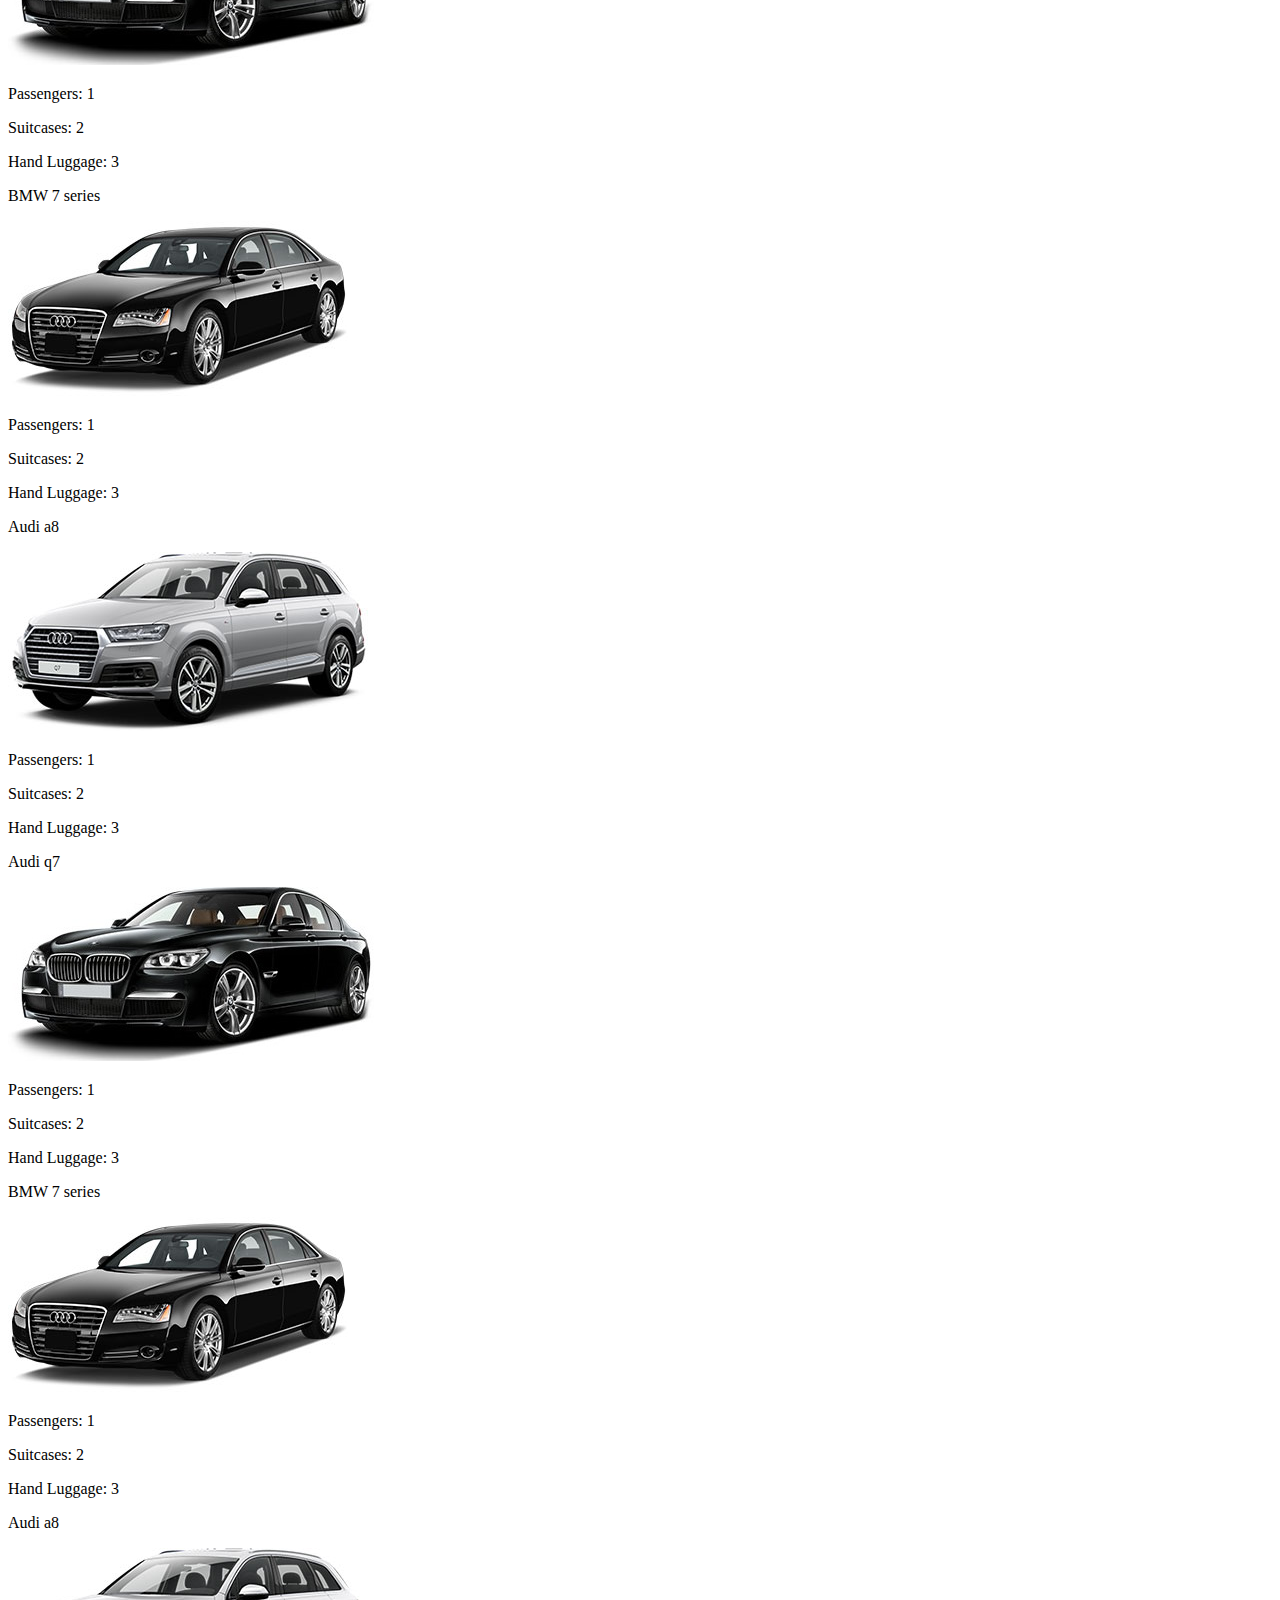
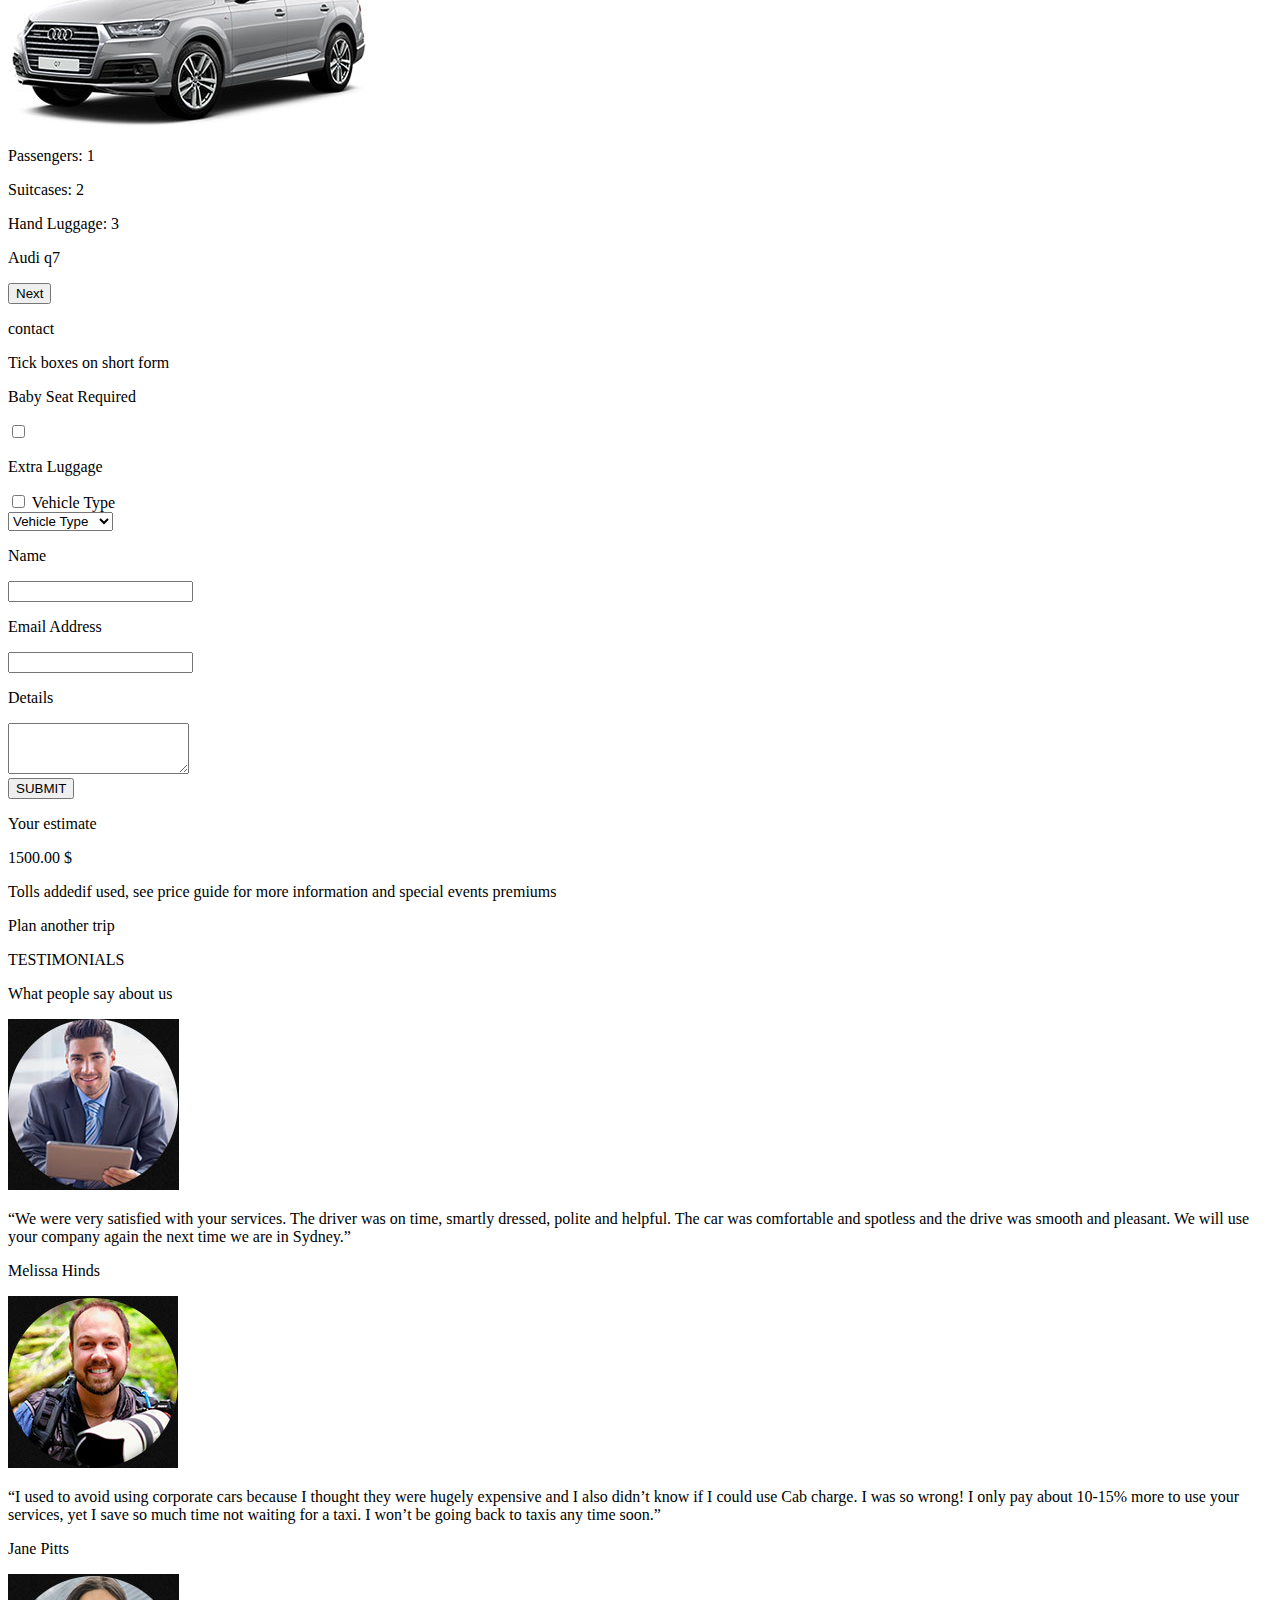
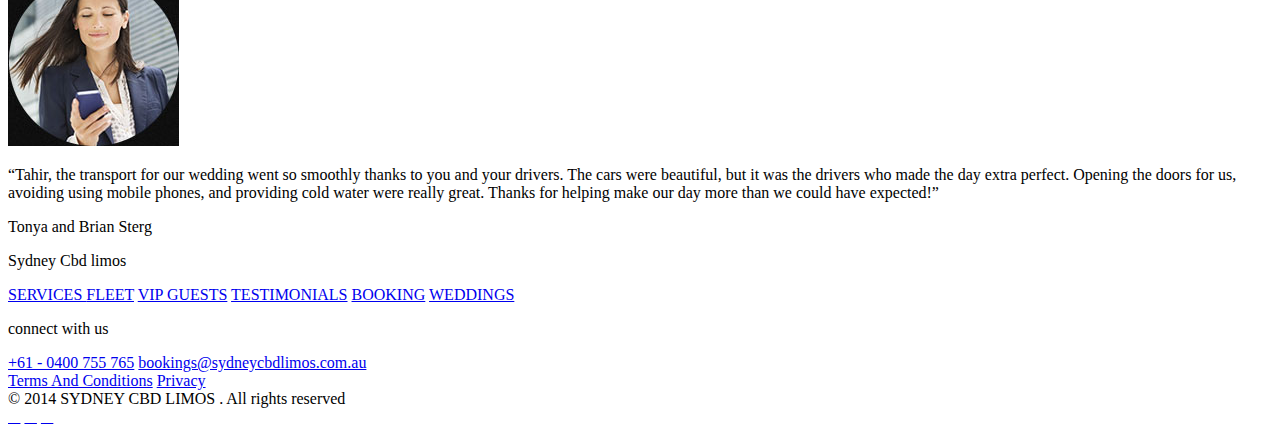
==== commit fad75edc: "our-fleet-carousel" ====
--- a/index.html
+++ b/index.html
@@ -7,14 +7,18 @@
     <meta http-equiv="X-UA-Compatible" content="ie=edge">
     <title>Document</title>
     <link rel="stylesheet" href="css/style.css">
+    <script
+            src="https://code.jquery.com/jquery-3.6.0.min.js"
+            integrity="sha256-/xUj+3OJU5yExlq6GSYGSHk7tPXikynS7ogEvDej/m4="
+            crossorigin="anonymous"></script>
+    <script src="https://cdn.jsdelivr.net/npm/bootstrap@5.0.1/dist/js/bootstrap.bundle.min.js" integrity="sha384-gtEjrD/SeCtmISkJkNUaaKMoLD0//ElJ19smozuHV6z3Iehds+3Ulb9Bn9Plx0x4" crossorigin="anonymous"></script>
 </head>
 <body>
 <section>
     <article class="black-bg position-relative">
         <div class="logo-and-menu container d-flex justify-content-between py-5 align-items-center">
-            <a class="logo-and-menu__logo  col-lg-3 col-md-4 col-sm-5 col-7"><img class="w-100 d-inline-block"
-                                                                                  alt="logo"
-                                                                                  src="images/logo.jpg"></a>
+            <a class="logo-and-menu__logo  col-lg-3 col-md-4 col-sm-5 col-7">
+                <img class="w-100 d-inline-block" alt="logo" src="images/logo.jpg"></a>
             <div class="open-menu logo-and-menu__menu d-flex flex-column justify-content-around">
                 <span></span>
                 <span></span>
@@ -33,18 +37,26 @@
                 </div>
                 <ul class="list-unstyled flex-row d-flex text-center justify-content-evenly flex-wrap pt-md-5 justify-content-xl-end justify-content-md-around justify-content-sm-evenly">
                     <li class="menu-item pe-lg-3"><a class="text-decoration-none underline" href="#">HOME</a></li>
-                    <li class="menu-item pe-lg-3"><a class="text-decoration-none underline" href="#">About us</a></li>
-                    <li class="menu-item pe-lg-3"><a class="text-decoration-none underline" href="#">Services</a></li>
+                    <li class="menu-item pe-lg-3"><a class="text-decoration-none underline" href="#">About us</a>
+                    </li>
+                    <li class="menu-item pe-lg-3"><a class="text-decoration-none underline" href="#">Services</a>
+                    </li>
                     <li class="menu-item pe-lg-3"><a class="text-decoration-none underline" href="#">Fleet</a></li>
-                    <li class="menu-item pe-lg-3"><a class="text-decoration-none underline" href="#">Vip guests</a></li>
-                    <li class="menu-item pe-lg-3"><a class="text-decoration-none underline" href="#">TESTIMONIALS</a>
-                    </li>
-                    <li class="menu-item pe-lg-3"><a class="text-decoration-none underline" href="#">Booking</a></li>
-                    <li class="menu-item pe-lg-3"><a class="text-decoration-none underline" href="#">Wedding</a></li>
+                    <li class="menu-item pe-lg-3"><a class="text-decoration-none underline" href="#">Vip guests</a>
+                    </li>
+                    <li class="menu-item pe-lg-3"><a class="text-decoration-none underline"
+                                                     href="#">TESTIMONIALS</a>
+                    </li>
+                    <li class="menu-item pe-lg-3"><a class="text-decoration-none underline" href="#">Booking</a>
+                    </li>
+                    <li class="menu-item pe-lg-3"><a class="text-decoration-none underline" href="#">Wedding</a>
+                    </li>
                     <li class="menu-item pe-lg-3"><a class="text-decoration-none underline" href="#">Tours</a></li>
-                    <li class="menu-item pe-lg-3"><a class="text-decoration-none underline" href="#">Pricing guide</a>
-                    </li>
-                    <li class="menu-item pe-lg-3"><a class="text-decoration-none underline" href="#">Contact</a></li>
+                    <li class="menu-item pe-lg-3"><a class="text-decoration-none underline" href="#">Pricing
+                        guide</a>
+                    </li>
+                    <li class="menu-item pe-lg-3"><a class="text-decoration-none underline" href="#">Contact</a>
+                    </li>
                 </ul>
             </div>
         </div>
@@ -84,8 +96,10 @@
             <div class="service__inner col-lg-8 col-10 offset-2 pt-3">
                 <p class="header-text pb-lg-3">
                     <span class="underline">Our</span> <span>Service</span></p>
-                <p class="pb-lg-5">Sydney Limo Company can provide car hire to make your special day one to remember.
-                    Relax in our chauffeur driven limousines knowing that all chauffeurs are smartly dressed, courteous,
+                <p class="pb-lg-5">Sydney Limo Company can provide car hire to make your special day one to
+                    remember.
+                    Relax in our chauffeur driven limousines knowing that all chauffeurs are smartly dressed,
+                    courteous,
                     discrete and attentive to your needs.</p>
                 <div>
                     <div class="pagination__next">
@@ -99,8 +113,10 @@
             <div class="service__inner col-lg-8 col-10 offset-2 pt-3">
                 <p class="header-text pb-lg-3">
                     <span class="underline">Weddings</span></p>
-                <p class="pb-lg-5">Sydney Limo Company can provide car hire to make your special day one to remember.
-                    Relax in our chauffeur driven limousines knowing that all chauffeurs are smartly dressed, courteous,
+                <p class="pb-lg-5">Sydney Limo Company can provide car hire to make your special day one to
+                    remember.
+                    Relax in our chauffeur driven limousines knowing that all chauffeurs are smartly dressed,
+                    courteous,
                     discrete and attentive to your needs.</p>
                 <div>
                     <div class="pagination__next">
@@ -114,7 +130,8 @@
             <div class="service__inner col-lg-8 col-10 offset-2 pt-3">
                 <p class="header-text pb-lg-3">
                     <span class="underline">Tours</span></p>
-                <p class="pb-lg-5">Enjoy the sights of Sydney from the comfort of a chauffeur driven corporate car or
+                <p class="pb-lg-5">Enjoy the sights of Sydney from the comfort of a chauffeur driven corporate car
+                    or
                     limousine. See the sights, sit back, relax and take it easy. </p>
                 <div>
                     <div class="pagination__next">
@@ -125,7 +142,7 @@
             </div>
         </div>
     </article>
-    <article class="our-fleet container pb-5">
+    <!--<article class="our-fleet container pb-5">
         <p class="our-fleet__head"><span class="underline">Our</span> <span>Fleet</span></p>
         <p class="our-fleet__about-cars">Few words about cars. How great they are</p>
         <div class="our-fleet__cars-block d-flex row align-items-baseline justify-content-center">
@@ -167,6 +184,96 @@
                 <span></span>
                 <span></span>
             </div>
+        </div>
+    </article>-->
+    <article class="our-fleet container pb-5 position-relative">
+        <p class="our-fleet__head"><span class="underline">Our</span> <span>Fleet</span></p>
+        <p class="our-fleet__about-cars">Few words about cars. How great they are</p>
+        <div id="carouselExampleControls" class="carousel slide" data-bs-ride="carousel">
+            <button class="carousel-control-prev <!--prevslide-->" type="button" data-bs-target="#carouselExampleControls"
+                    data-bs-slide="prev">
+                <span class="carousel-control-prev-icon" aria-hidden="true"></span>
+                <span class="visually-hidden">Previous</span>
+            </button>
+            <div class="carousel-inner">
+                <div class="carousel-item active">
+                    <div class="d-block">
+                        <div class="our-fleet__cars-block d-flex row align-items-baseline justify-content-center">
+                            <div class="our-fleet__about-cars__item1 col-10 col-xl-4 col-lg-3">
+                                <img class="d-inline-block w-100" src="images/our-fleet-bmw.jpg">
+                                <div class="car-params w-100"></div>
+                                <div class="car-params-text w-100 text-center flex-column align-items-center">
+                                    <p>Passengers: 1</p>
+                                    <p>Suitcases: 2</p>
+                                    <p>Hand Luggage: 3</p>
+                                </div>
+                                <p class="text-center">BMW 7 series</p>
+                            </div>
+                            <div class="our-fleet__about-cars__item2 d-none d-lg-inline-block col-xl-4 col-lg-3">
+                                <img class="d-inline-block w-100" src="images/our-fleet-audia8.jpg">
+                                <div class="car-params w-100"></div>
+                                <div class="car-params-text w-100 text-center flex-column align-items-center">
+                                    <p>Passengers: 1</p>
+                                    <p>Suitcases: 2</p>
+                                    <p>Hand Luggage: 3</p>
+                                </div>
+                                <p class="text-center">Audi a8</p>
+                            </div>
+                            <div class="our-fleet__about-cars__item3 d-lg-inline-block d-none col-xl-4 col-lg-3">
+                                <img class="d-inline-block w-100" src="images/our-fleet-audq7.jpg">
+                                <div class="car-params w-100"></div>
+                                <div class="car-params-text w-100 text-center flex-column align-items-center">
+                                    <p>Passengers: 1</p>
+                                    <p>Suitcases: 2</p>
+                                    <p>Hand Luggage: 3</p>
+                                </div>
+                                <p class="text-center">Audi q7</p>
+                            </div>
+                        </div>
+                    </div>
+                </div>
+                <div class="carousel-item">
+                    <div class="d-block">
+                        <div class="our-fleet__cars-block d-flex row align-items-baseline justify-content-center">
+                            <div class="our-fleet__about-cars__item1 col-10 col-xl-4 col-lg-3">
+                                <img class="d-inline-block w-100" src="images/our-fleet-bmw.jpg">
+                                <div class="car-params w-100"></div>
+                                <div class="car-params-text w-100 text-center flex-column align-items-center">
+                                    <p>Passengers: 1</p>
+                                    <p>Suitcases: 2</p>
+                                    <p>Hand Luggage: 3</p>
+                                </div>
+                                <p class="text-center">BMW 7 series</p>
+                            </div>
+                            <div class="our-fleet__about-cars__item2 d-none d-lg-inline-block col-xl-4 col-lg-3">
+                                <img class="d-inline-block w-100" src="images/our-fleet-audia8.jpg">
+                                <div class="car-params w-100"></div>
+                                <div class="car-params-text w-100 text-center flex-column align-items-center">
+                                    <p>Passengers: 1</p>
+                                    <p>Suitcases: 2</p>
+                                    <p>Hand Luggage: 3</p>
+                                </div>
+                                <p class="text-center">Audi a8</p>
+                            </div>
+                            <div class="our-fleet__about-cars__item3 d-lg-inline-block d-none col-xl-4 col-lg-3">
+                                <img class="d-inline-block w-100" src="images/our-fleet-audq7.jpg">
+                                <div class="car-params w-100"></div>
+                                <div class="car-params-text w-100 text-center flex-column align-items-center">
+                                    <p>Passengers: 1</p>
+                                    <p>Suitcases: 2</p>
+                                    <p>Hand Luggage: 3</p>
+                                </div>
+                                <p class="text-center">Audi q7</p>
+                            </div>
+                        </div>
+                    </div>
+                </div>
+            </div>
+            <button class="carousel-control-next <!--nextslide-->" type="button" data-bs-target="#carouselExampleControls"
+                    data-bs-slide="next">
+                <span class="carousel-control-next-icon" aria-hidden="true"></span>
+                <span class="visually-hidden">Next</span>
+            </button>
         </div>
     </article>
     <article class="contact">
@@ -219,7 +326,8 @@
     </article>
     <article class="testimonials">
         <div class="container pt-md-5 position-relative">
-            <div class="testimonials__head d-flex justify-content-between align-items-center"><span class="underline">TESTIMONIALS</span>
+            <div class="testimonials__head d-flex justify-content-between align-items-center"><span
+                    class="underline">TESTIMONIALS</span>
                 <div>
                     <div class="prevslide">
                         <span></span>
@@ -239,7 +347,8 @@
             <div class="testimonials__reviews d-flex m-auto py-md-5 flex-wrap text-md-start text-center">
                 <div class="testimonials__reviews__item col-md-4 col-12">
                     <img src="images/reviews-photo1.jpg" class="d-inline-block reviews__photo">
-                    <p class="reviews__text pt-4">“We were very satisfied with your services. The driver was on time,
+                    <p class="reviews__text pt-4">“We were very satisfied with your services. The driver was on
+                        time,
                         smartly dressed, polite and helpful. The car was comfortable and spotless and the drive was
                         smooth and pleasant. We will use your company again the next time we are in Sydney.”</p>
                     <p class="reviews__name">Melissa Hinds</p>
@@ -247,16 +356,20 @@
                 <div class="testimonials__reviews__item col-md-4 col-12 text-md-start text-center">
                     <img src="images/reviews-photo2.jpg" class="d-inline-block  reviews__photo">
                     <p class="reviews__text pt-4">“I used to avoid using corporate cars because I thought they were
-                        hugely expensive and I also didn’t know if I could use Cab charge. I was so wrong! I only pay
-                        about 10-15% more to use your services, yet I save so much time not waiting for a taxi. I won’t
+                        hugely expensive and I also didn’t know if I could use Cab charge. I was so wrong! I only
+                        pay
+                        about 10-15% more to use your services, yet I save so much time not waiting for a taxi. I
+                        won’t
                         be going back to taxis any time soon.”</p>
                     <p class="reviews__name">Jane Pitts</p>
                 </div>
                 <div class="testimonials__reviews__item col-md-4 col-12 text-md-start text-center">
                     <img src="images/reviews-photo3.jpg" class="d-inline-block reviews__photo">
-                    <p class="reviews__text pt-4">“Tahir, the transport for our wedding went so smoothly thanks to you
+                    <p class="reviews__text pt-4">“Tahir, the transport for our wedding went so smoothly thanks to
+                        you
                         and your drivers. The cars were beautiful, but it was the drivers who made the day extra
-                        perfect. Opening the doors for us, avoiding using mobile phones, and providing cold water were
+                        perfect. Opening the doors for us, avoiding using mobile phones, and providing cold water
+                        were
                         really great. Thanks for helping make our day more than we could have expected!”</p>
                     <p class="reviews__name">Tonya and Brian Sterg</p>
                 </div>
@@ -299,8 +412,6 @@
         </div>
     </div>
 </footer>
-<script src="https://ajax.googleapis.com/ajax/libs/jquery/3.6.0/jquery.min.js"></script>
-<script src="javascript/bootstrap.js"></script>
 <script rel="script">
     $(document).ready(function () {
         $(".open-menu").click(function () {
--- a/css/style.css
+++ b/css/style.css
@@ -1,634 +1,50 @@
-@import url(bootstrap.css);
-@import url(../fonts/stylesheet.css);
-@import url(//use.fontawesome.com/releases/v5.0.7/css/all.css);
-.black-bg {
-  background-color: #0a0a0a; }
+/*
+Error: Invalid CSS after "...trol-prev-icon,": expected "{", was "}"
+        on line 405 of style.scss
 
-.underline {
-  display: inline-block;
-  position: relative; }
-  .underline:after {
-    height: 2px;
-    left: 0;
-    position: absolute;
-    bottom: -10%;
-    content: "";
-    width: 0; }
+400:   }
+401:   .carousel-control-prev, .carousel-control-next{
+402:     width:50px;
+403:     left: -50px;
+404:     .carousel-control-prev-icon,
+405:   }
+406: /*  .prevslide {
+407:     position: absolute;
+408:     left: -30px;
+409:     border: 1px solid grey;
+410:     bottom: 45%;
 
-.logo-and-menu__menu {
-  height: 45px; }
-  .logo-and-menu__menu span {
-    display: block;
-    width: 45px;
-    height: 2px;
-    background-color: white; }
-.logo-and-menu .logo-and-menu__logo {
-  height: 80%; }
-  .logo-and-menu .logo-and-menu__logo img {
-    display: inline-block;
-    vertical-align: middle; }
-
-.top-about-company {
-  position: relative;
-  padding-bottom: 100px; }
-  .top-about-company__left {
-    top: 0;
-    left: 0;
-    position: absolute; }
-  .top-about-company__right {
-    background-color: #171717; }
-    .top-about-company__right__inner {
-      padding: 0 100px 0 200px;
-      position: relative; }
-      .top-about-company__right__inner:after {
-        -webkit-transition: 1s;
-        transition: 1s;
-        opacity: 0;
-        height: 2px;
-        top: 32px;
-        content: "";
-        display: block;
-        width: 0; }
-      .top-about-company__right__inner:hover h1 .underline {
-        display: inline-block; }
-        .top-about-company__right__inner:hover h1 .underline:after {
-          background-color: #4a4c4c;
-          width: 80%;
-          transition: 1s; }
-      .top-about-company__right__inner h1 {
-        font-family: 'Gobold';
-        font-size: 25px;
-        font-variant: all-small-caps; }
-        .top-about-company__right__inner h1 span {
-          color: #82878a; }
-      .top-about-company__right__inner p {
-        color: #82878a;
-        font-family: 'Open Sans'; }
-  .top-about-company__pagination {
-    padding-top: 80px;
-    padding-bottom: 80px;
-    font-family: 'Open Sans'; }
-    .top-about-company__pagination span:first-of-type {
-      display: inline-block;
-      color: #4a4c4c; }
-    .top-about-company__pagination span:last-of-type {
-      color: #82878a; }
-
-.pagination__next {
-  height: 45px;
-  width: 45px;
-  display: inline-block;
-  vertical-align: middle;
-  position: relative; }
-  .pagination__next span:first-of-type {
-    width: 20px;
-    height: 1px;
-    background: #bcbcbc;
-    display: inline-block;
-    position: absolute;
-    top: 21px;
-    left: 10%; }
-  .pagination__next span:last-of-type {
-    border-right: 1px solid grey;
-    border-bottom: 1px solid grey;
-    display: inline-block;
-    padding: 5px;
-    width: 10px;
-    transform: rotate(-45deg);
-    -webkit-transform: rotate(-45deg);
-    position: absolute;
-    top: 16px;
-    right: 25%; }
-
-.service {
-  padding-bottom: 100px; }
-  .service .weddings {
-    background-image: url("../images/audi-bg.png");
-    background-position: center;
-    height: 606px;
-    position: relative;
-    z-index: 0; }
-    .service .weddings:before {
-      z-index: 1;
-      position: absolute;
-      top: 0;
-      background-color: black;
-      width: 100%;
-      height: 100%;
-      content: '';
-      display: inline-block;
-      opacity: 50%; }
-    .service .weddings .underline:after {
-      display: inline-block;
-      background-color: white;
-      width: 80%; }
-    .service .weddings:hover:before {
-      background-color: red; }
-    .service .weddings:hover .underline {
-      color: #171717; }
-  .service .our-service {
-    background-image: url("../images/mers-bg.png");
-    background-position: center;
-    height: 606px;
-    position: relative;
-    z-index: 0; }
-    .service .our-service:before {
-      z-index: 1;
-      position: absolute;
-      top: 0;
-      background-color: black;
-      width: 100%;
-      height: 100%;
-      content: '';
-      display: inline-block;
-      opacity: 50%; }
-    .service .our-service .underline:after {
-      display: inline-block;
-      background-color: white;
-      width: 80%; }
-    .service .our-service:hover:before {
-      background-color: red; }
-    .service .our-service:hover .underline {
-      color: #171717; }
-  .service .tours {
-    background-image: url("../images/mers-bg2.png");
-    background-position: center;
-    height: 606px;
-    position: relative;
-    z-index: 0; }
-    .service .tours:before {
-      z-index: 1;
-      position: absolute;
-      top: 0;
-      background-color: black;
-      width: 100%;
-      height: 100%;
-      content: '';
-      display: inline-block;
-      opacity: 50%; }
-    .service .tours .underline:after {
-      display: inline-block;
-      background-color: white;
-      width: 80%; }
-    .service .tours:hover:before {
-      background-color: red; }
-    .service .tours:hover .underline {
-      color: #171717; }
-  .service .underline {
-    color: white; }
-  .service .pagination__next {
-    border: 1px solid #bcbcbc;
-    position: absolute;
-    bottom: 50px; }
-  .service .service__inner {
-    position: relative;
-    z-index: 2;
-    padding-right: 1rem;
-    color: white;
-    height: 606px; }
-    .service .service__inner > div {
-      padding-top: 185px; }
-    .service .service__inner .header-text {
-      font-family: 'Gobold';
-      font-size: 25px; }
-    .service .service__inner p {
-      font-family: 'Open Sans';
-      font-size: 14px; }
-
-.our-fleet__head {
-  color: #9e171d;
-  font-size: 40px;
-  margin-block-end: 0;
-  font-family: 'Gobold';
-  font-variant: all-small-caps; }
-  .our-fleet__head .underline {
-    color: #0e0e0e; }
-.our-fleet__about-cars {
-  font-family: 'Open Sans';
-  color: #969a9c;
-  font-size: 13px; }
-.our-fleet__cars-block {
-  font-family: 'Gobold';
-  font-size: 25px;
-  text-transform: uppercase;
-  font-weight: bolder;
-  position: relative; }
-  .our-fleet__cars-block .our-fleet__about-cars__item3, .our-fleet__cars-block .our-fleet__about-cars__item2,
-  .our-fleet__cars-block .our-fleet__about-cars__item1 {
-    position: relative; }
-    .our-fleet__cars-block .our-fleet__about-cars__item3 .car-params, .our-fleet__cars-block .our-fleet__about-cars__item2 .car-params,
-    .our-fleet__cars-block .our-fleet__about-cars__item1 .car-params {
-      display: none;
-      position: absolute;
-      bottom: 60px;
-      height: 40%;
-      left: 0;
-      background-color: red;
-      opacity: 80%; }
-    .our-fleet__cars-block .our-fleet__about-cars__item3 .car-params-text, .our-fleet__cars-block .our-fleet__about-cars__item2 .car-params-text,
-    .our-fleet__cars-block .our-fleet__about-cars__item1 .car-params-text {
-      position: absolute;
-      bottom: 60px;
-      left: 0;
-      height: 40%;
-      color: white;
-      font-size: 13px;
-      font-family: 'Open Sans';
-      display: none; }
-      .our-fleet__cars-block .our-fleet__about-cars__item3 .car-params-text p, .our-fleet__cars-block .our-fleet__about-cars__item2 .car-params-text p,
-      .our-fleet__cars-block .our-fleet__about-cars__item1 .car-params-text p {
-        margin-block-end: 0; }
-        .our-fleet__cars-block .our-fleet__about-cars__item3 .car-params-text p:first-of-type, .our-fleet__cars-block .our-fleet__about-cars__item2 .car-params-text p:first-of-type,
-        .our-fleet__cars-block .our-fleet__about-cars__item1 .car-params-text p:first-of-type {
-          margin-top: 20px; }
-    .our-fleet__cars-block .our-fleet__about-cars__item3:hover .car-params, .our-fleet__cars-block .our-fleet__about-cars__item3:hover .car-params-text, .our-fleet__cars-block .our-fleet__about-cars__item2:hover .car-params, .our-fleet__cars-block .our-fleet__about-cars__item2:hover .car-params-text,
-    .our-fleet__cars-block .our-fleet__about-cars__item1:hover .car-params,
-    .our-fleet__cars-block .our-fleet__about-cars__item1:hover .car-params-text {
-      display: inline-block; }
-.our-fleet:hover .underline:after {
-  background-color: #9e171d;
-  display: inline-block;
-  width: 80%;
-  bottom: 0; }
-
-.prevslide {
-  position: absolute;
-  left: -30px;
-  border: 1px solid grey;
-  bottom: 45%;
-  z-index: 2;
-  height: 50px;
-  width: 50px;
-  display: inline-block;
-  vertical-align: middle;
-  transform: rotate(180deg); }
-  .prevslide span:first-of-type {
-    width: 20px;
-    height: 1px;
-    background: #bcbcbc;
-    display: inline-block;
-    position: absolute;
-    top: 45%;
-    left: 10%; }
-  .prevslide span:last-of-type {
-    border-right: 1px solid grey;
-    border-bottom: 1px solid grey;
-    display: inline-block;
-    padding: 5px;
-    width: 10px;
-    transform: rotate(-45deg);
-    -webkit-transform: rotate(-45deg);
-    position: absolute;
-    top: 33%;
-    right: 25%; }
-  .prevslide:hover {
-    border: solid red 1px; }
-    .prevslide:hover span:last-of-type {
-      border-right: 1px solid red;
-      border-bottom: 1px solid red; }
-    .prevslide:hover span:first-of-type {
-      background: red; }
-
-.nextslide {
-  position: absolute;
-  right: -30px;
-  border: 1px solid grey;
-  bottom: 45%;
-  z-index: 2;
-  display: inline-block;
-  vertical-align: middle;
-  width: 50px;
-  height: 50px; }
-  .nextslide span:first-of-type {
-    width: 20px;
-    height: 1px;
-    background: #bcbcbc;
-    display: inline-block;
-    position: absolute;
-    top: 50%;
-    left: 10%; }
-  .nextslide span:last-of-type {
-    border-right: 1px solid grey;
-    border-bottom: 1px solid grey;
-    display: inline-block;
-    padding: 5px;
-    width: 10px;
-    transform: rotate(-45deg);
-    -webkit-transform: rotate(-45deg);
-    position: absolute;
-    top: 40%;
-    right: 25%; }
-  .nextslide:hover {
-    border: solid red 1px; }
-    .nextslide:hover span:last-of-type {
-      border-right: 1px solid red;
-      border-bottom: 1px solid red; }
-    .nextslide:hover span:first-of-type {
-      background: red; }
-
-.contact {
-  background-color: #161616; }
-  .contact .contact-block__title {
-    font-family: 'Gobold';
-    font-size: 40px; }
-    .contact .contact-block__title .underline {
-      display: none; }
-  .contact .contact-block__disc {
-    font-size: 13px;
-    color: #82878a;
-    font-family: 'Open Sans'; }
-  .contact .contact-block form p {
-    font-family: 'Open Sans';
-    font-size: 13px;
-    color: #82878a; }
-  .contact .contact-block form input[type="checkbox" i] {
-    background-color: #161616;
-    appearance: none;
-    -moz-appearance: none;
-    -webkit-appearance: none;
-    position: relative;
-    width: 20px;
-    height: 20px;
-    border: 1px solid #9e171d; }
-  .contact .contact-block form input[type="checkbox" i]:checked:after {
-    display: inline-block;
-    position: absolute;
-    bottom: 9px;
-    right: -5px;
-    content: "";
-    width: 20px;
-    height: 2px;
-    background-color: white;
-    transform: rotate(310deg); }
-  .contact .contact-block form input[type="checkbox" i]:checked:before {
-    display: inline-block;
-    position: absolute;
-    bottom: 6px;
-    left: -3px;
-    content: "";
-    width: 13px;
-    height: 2px;
-    background-color: white;
-    transform: rotate(50deg); }
-  .contact .contact-block form .vehicle-type {
-    position: relative; }
-    .contact .contact-block form .vehicle-type:before {
-      position: absolute;
-      content: "";
-      display: inline-block;
-      width: 10px;
-      height: 10px;
-      right: 10px;
-      top: 10px;
-      border-left: 1px solid #9e171d;
-      border-bottom: 1px solid #9e171d;
-      transform: rotate(320deg); }
-    .contact .contact-block form .vehicle-type:after {
-      position: absolute;
-      content: "";
-      display: inline-block;
-      height: 100%;
-      width: 1px;
-      right: 30px;
-      top: 0;
-      background-color: #82878a; }
-    .contact .contact-block form .vehicle-type select, .contact .contact-block form .vehicle-type button {
-      border: 1px solid #82878a;
-      color: #82878a;
-      background-color: transparent;
-      appearance: none;
-      -webkit-appearance: none;
-      -moz-appearance: none; }
-  .contact .contact-block form .email-and-name p:after {
-    padding-left: 5px;
-    content: "*";
-    display: inline-block;
-    color: red; }
-  .contact .contact-block form select, .contact .contact-block form input, .contact .contact-block form textarea {
-    resize: none; }
-    .contact .contact-block form select:focus, .contact .contact-block form input:focus, .contact .contact-block form textarea:focus {
-      outline: none; }
-  .contact .contact-block button {
-    border: 1px solid white;
-    color: white;
-    background-color: transparent; }
-    .contact .contact-block button:focus {
-      border: 1px solid white; }
-  .contact .contact-block:hover .underline {
-    display: inline-block; }
-    .contact .contact-block:hover .underline:after {
-      width: 80%;
-      transition: 1s;
-      background-color: #9e171d; }
-  .contact__your-estimate__head, .contact__your-estimate__sum {
-    color: #9e171d;
-    font-size: 40px;
-    margin-block-end: 0;
-    font-family: 'Gobold';
-    font-variant: all-small-caps; }
-  .contact__your-estimate__discription {
-    font-family: 'Open Sans';
-    font-size: 13px;
-    color: white; }
-  .contact__your-estimate__another {
-    font-family: 'Open Sans';
-    text-transform: uppercase;
-    color: white;
-    font-size: 13px;
-    font-weight: bolder;
-    vertical-align: middle; }
-    .contact__your-estimate__another:before {
-      border: solid white;
-      padding: 3px;
-      transform: rotate(135deg);
-      -webkit-transform: rotate(135deg);
-      border-width: 0 2px 2px 0;
-      display: inline-block;
-      content: ""; }
-  .contact__your-estimate:hover .underline:after {
-    width: 80%;
-    transition: 1s;
-    background-color: white; }
-
-.testimonials {
-  background-color: #0d0d0d; }
-  .testimonials__head {
-    font-family: 'Gobold';
-    font-size: 40px;
-    color: white;
-    font-variant: all-small-caps; }
-    .testimonials__head .nextslide {
-      top: 0;
-      right: 0;
-      left: 0;
-      position: relative; }
-    .testimonials__head .prevslide {
-      position: relative;
-      top: 0;
-      right: 0;
-      left: 0; }
-  .testimonials__disc {
-    font-size: 13px;
-    color: #82878a;
-    font-family: 'Open Sans'; }
-  .testimonials:hover .underline:after {
-    width: 80%;
-    transition: 1s;
-    background-color: #9e171d; }
-  .testimonials__reviews__item {
-    font-size: 14px; }
-    .testimonials__reviews__item:nth-of-type(3n+2) {
-      padding: 0 1.5rem; }
-    .testimonials__reviews__item .reviews__text {
-      color: #82878a;
-      font-family: 'Open Sans'; }
-    .testimonials__reviews__item .reviews__name {
-      font-family: 'Gobold';
-      text-transform: uppercase;
-      color: #9e171d; }
-
-.footer .sydney-cbd .footer__nav a, .footer .sydney-cbd .footer__contacts a, .footer .connect-with-us .footer__nav a, .footer .connect-with-us .footer__contacts a {
-  font-family: 'Open Sans';
-  font-size: 14px;
-  color: #82878a;
-  text-decoration: none;
-  padding-right: 1rem; }
-  .footer .sydney-cbd .footer__nav a:last-of-type, .footer .sydney-cbd .footer__contacts a:last-of-type, .footer .connect-with-us .footer__nav a:last-of-type, .footer .connect-with-us .footer__contacts a:last-of-type {
-    padding-right: 0; }
-.footer .sydney-cbd .footer__title, .footer .connect-with-us .footer__title {
-  font-family: 'Gobold';
-  font-size: 40px;
-  color: #9e171d;
-  font-variant: all-small-caps; }
-  .footer .sydney-cbd .footer__title .underline, .footer .connect-with-us .footer__title .underline {
-    color: black; }
-.footer .sydney-cbd:hover .underline:after, .footer .connect-with-us:hover .underline:after {
-  width: 80%;
-  transition: 1s;
-  background-color: #9e171d; }
-.footer__social {
-  background-color: #e6e6e6;
-  font-family: 'Open Sans';
-  color: #82878a;
-  font-size: 14px; }
-.footer a {
-  color: #82878a; }
-.footer a.privacy {
-  color: #9e171d;
-  padding-left: 24px; }
-.footer .social-icons {
-  display: inline-block;
-  width: 30px;
-  height: 30px;
-  background-color: #82878a;
-  border-radius: 20px;
-  text-align: center;
-  vertical-align: baseline; }
-  .footer .social-icons .fab {
-    display: inline-block;
-    vertical-align: sub;
-    color: white;
-    font-size: 1rem;
-    text-align: center; }
-
-.top-menu {
-  background-color: #B91017;
-  color: white;
-  z-index: 1;
-  top: 0; }
-  .top-menu .menu-item a {
-    color: white;
-    font-variant: all-small-caps;
-    font-size: 13px;
-    font-weight: lighter; }
-  .top-menu .menu-item .underline:hover:after {
-    width: 100%;
-    transition: 1s;
-    background-color: white; }
-  .top-menu #mdiv {
-    width: 25px;
-    height: 25px; }
-  .top-menu .mdiv {
-    height: 25px;
-    width: 2px;
-    margin-left: 12px;
-    background-color: white;
-    transform: rotate(45deg);
-    Z-index: 1; }
-  .top-menu .md {
-    height: 25px;
-    width: 2px;
-    background-color: white;
-    transform: rotate(90deg);
-    Z-index: 2; }
-
-@media screen and (max-width: 1200px) {
-  .our-fleet__cars-block .our-fleet__about-cars__item3 .car-params-text, .our-fleet__cars-block .our-fleet__about-cars__item2 .car-params-text, .our-fleet__cars-block .our-fleet__about-cars__item1 .car-params-text {
-    height: 50%; }
-
-  .our-fleet__cars-block .nextslide {
-    right: 50px; }
-
-  .our-fleet__cars-block .prevslide {
-    left: 50px; } }
-@media screen and (max-width: 1140px) {
-  .our-fleet__cars-block .our-fleet__about-cars__item3 .car-params-text, .our-fleet__cars-block .our-fleet__about-cars__item2 .car-params-text, .our-fleet__cars-block .our-fleet__about-cars__item1 .car-params-text {
-    left: 0;
-    height: 45%; }
-    .our-fleet__cars-block .our-fleet__about-cars__item3 .car-params-text p:first-of-type, .our-fleet__cars-block .our-fleet__about-cars__item2 .car-params-text p:first-of-type, .our-fleet__cars-block .our-fleet__about-cars__item1 .car-params-text p:first-of-type {
-      margin-top: 10px; } }
-@media screen and (max-width: 992px) {
-  .top-about-company__right__inner {
-    padding: 0 50px 0 100px; }
-
-  .top-about-company__pagination {
-    padding-top: 20px;
-    padding-bottom: 20px; }
-
-  .our-fleet__cars-block .our-fleet__about-cars__item3 .car-params-text, .our-fleet__cars-block .our-fleet__about-cars__item2 .car-params-text, .our-fleet__cars-block .our-fleet__about-cars__item1 .car-params-text {
-    left: 0;
-    font-size: 1rem; }
-    .our-fleet__cars-block .our-fleet__about-cars__item3 .car-params-text p, .our-fleet__cars-block .our-fleet__about-cars__item2 .car-params-text p, .our-fleet__cars-block .our-fleet__about-cars__item1 .car-params-text p {
-      margin-block-end: 1em; }
-
-  .our-fleet__cars-block .nextslide {
-    right: 0; }
-
-  .our-fleet__cars-block .prevslide {
-    left: 0; } }
-@media screen and (max-width: 768px) {
-  .testimonials__reviews__item:nth-of-type(3n+2) {
-    padding: 0; }
-
-  .top-about-company__left {
-    position: unset; }
-
-  .top-about-company__right__inner {
-    padding: 15px; }
-
-  .our-fleet__cars-block .our-fleet__about-cars__item3 .car-params-text p, .our-fleet__cars-block .our-fleet__about-cars__item2 .car-params-text p, .our-fleet__cars-block .our-fleet__about-cars__item1 .car-params-text p {
-    margin-block-end: 0; }
-    .our-fleet__cars-block .our-fleet__about-cars__item3 .car-params-text p:first-of-type, .our-fleet__cars-block .our-fleet__about-cars__item2 .car-params-text p:first-of-type, .our-fleet__cars-block .our-fleet__about-cars__item1 .car-params-text p:first-of-type {
-      margin-top: 0; }
-
-  .top-menu .menu-item {
-    padding: 0 30px; } }
-@media screen and (max-width: 576px) {
-  .top-menu ul {
-    margin: 0 -12px; }
-    .top-menu ul .menu-item {
-      padding: 0;
-      flex: 33%;
-      border-top: 1px solid white;
-      border-right: 1px solid white; }
-      .top-menu ul .menu-item:nth-of-type(3n) {
-        border-right: 0; }
-      .top-menu ul .menu-item:last-of-type {
-        border-right: 0; }
-
-  .logo-and-menu__menu {
-    height: 20px; }
-    .logo-and-menu__menu span {
-      width: 20px; } }
-
-/*# sourceMappingURL=style.css.map */
+Backtrace:
+style.scss:405
+C:/Ruby26-x64/lib/ruby/gems/2.6.0/gems/sass-3.7.4/lib/sass/scss/parser.rb:1308:in `expected'
+C:/Ruby26-x64/lib/ruby/gems/2.6.0/gems/sass-3.7.4/lib/sass/scss/parser.rb:1238:in `expected'
+C:/Ruby26-x64/lib/ruby/gems/2.6.0/gems/sass-3.7.4/lib/sass/scss/parser.rb:1233:in `tok!'
+C:/Ruby26-x64/lib/ruby/gems/2.6.0/gems/sass-3.7.4/lib/sass/scss/parser.rb:688:in `block'
+C:/Ruby26-x64/lib/ruby/gems/2.6.0/gems/sass-3.7.4/lib/sass/scss/parser.rb:758:in `declaration_or_ruleset'
+C:/Ruby26-x64/lib/ruby/gems/2.6.0/gems/sass-3.7.4/lib/sass/scss/parser.rb:708:in `block_child'
+C:/Ruby26-x64/lib/ruby/gems/2.6.0/gems/sass-3.7.4/lib/sass/scss/parser.rb:700:in `block_contents'
+C:/Ruby26-x64/lib/ruby/gems/2.6.0/gems/sass-3.7.4/lib/sass/scss/parser.rb:689:in `block'
+C:/Ruby26-x64/lib/ruby/gems/2.6.0/gems/sass-3.7.4/lib/sass/scss/parser.rb:758:in `declaration_or_ruleset'
+C:/Ruby26-x64/lib/ruby/gems/2.6.0/gems/sass-3.7.4/lib/sass/scss/parser.rb:708:in `block_child'
+C:/Ruby26-x64/lib/ruby/gems/2.6.0/gems/sass-3.7.4/lib/sass/scss/parser.rb:700:in `block_contents'
+C:/Ruby26-x64/lib/ruby/gems/2.6.0/gems/sass-3.7.4/lib/sass/scss/parser.rb:689:in `block'
+C:/Ruby26-x64/lib/ruby/gems/2.6.0/gems/sass-3.7.4/lib/sass/scss/parser.rb:681:in `ruleset'
+C:/Ruby26-x64/lib/ruby/gems/2.6.0/gems/sass-3.7.4/lib/sass/scss/parser.rb:707:in `block_child'
+C:/Ruby26-x64/lib/ruby/gems/2.6.0/gems/sass-3.7.4/lib/sass/scss/parser.rb:700:in `block_contents'
+C:/Ruby26-x64/lib/ruby/gems/2.6.0/gems/sass-3.7.4/lib/sass/scss/parser.rb:137:in `stylesheet'
+C:/Ruby26-x64/lib/ruby/gems/2.6.0/gems/sass-3.7.4/lib/sass/scss/parser.rb:41:in `parse'
+C:/Ruby26-x64/lib/ruby/gems/2.6.0/gems/sass-3.7.4/lib/sass/engine.rb:414:in `_to_tree'
+C:/Ruby26-x64/lib/ruby/gems/2.6.0/gems/sass-3.7.4/lib/sass/engine.rb:389:in `_render_with_sourcemap'
+C:/Ruby26-x64/lib/ruby/gems/2.6.0/gems/sass-3.7.4/lib/sass/engine.rb:307:in `render_with_sourcemap'
+C:/Ruby26-x64/lib/ruby/gems/2.6.0/gems/sass-3.7.4/lib/sass/exec/sass_scss.rb:387:in `run'
+C:/Ruby26-x64/lib/ruby/gems/2.6.0/gems/sass-3.7.4/lib/sass/exec/sass_scss.rb:63:in `process_result'
+C:/Ruby26-x64/lib/ruby/gems/2.6.0/gems/sass-3.7.4/lib/sass/exec/base.rb:50:in `parse'
+C:/Ruby26-x64/lib/ruby/gems/2.6.0/gems/sass-3.7.4/lib/sass/exec/base.rb:18:in `parse!'
+C:/Ruby26-x64/lib/ruby/gems/2.6.0/gems/sass-3.7.4/bin/scss:13:in `<top (required)>'
+C:/Ruby26-x64/bin/scss:23:in `load'
+C:/Ruby26-x64/bin/scss:23:in `<main>'
+*/
+body:before {
+  white-space: pre;
+  font-family: monospace;
+  content: "Error: Invalid CSS after \"...trol-prev-icon,\": expected \"{\", was \"}\"\A         on line 405 of style.scss\A \A 400:   }\A 401:   .carousel-control-prev, .carousel-control-next{\A 402:     width:50px;\A 403:     left: -50px;\A 404:     .carousel-control-prev-icon,\A 405:   }\A 406: /*  .prevslide {\A 407:     position: absolute;\A 408:     left: -30px;\A 409:     border: 1px solid grey;\A 410:     bottom: 45%;"; }
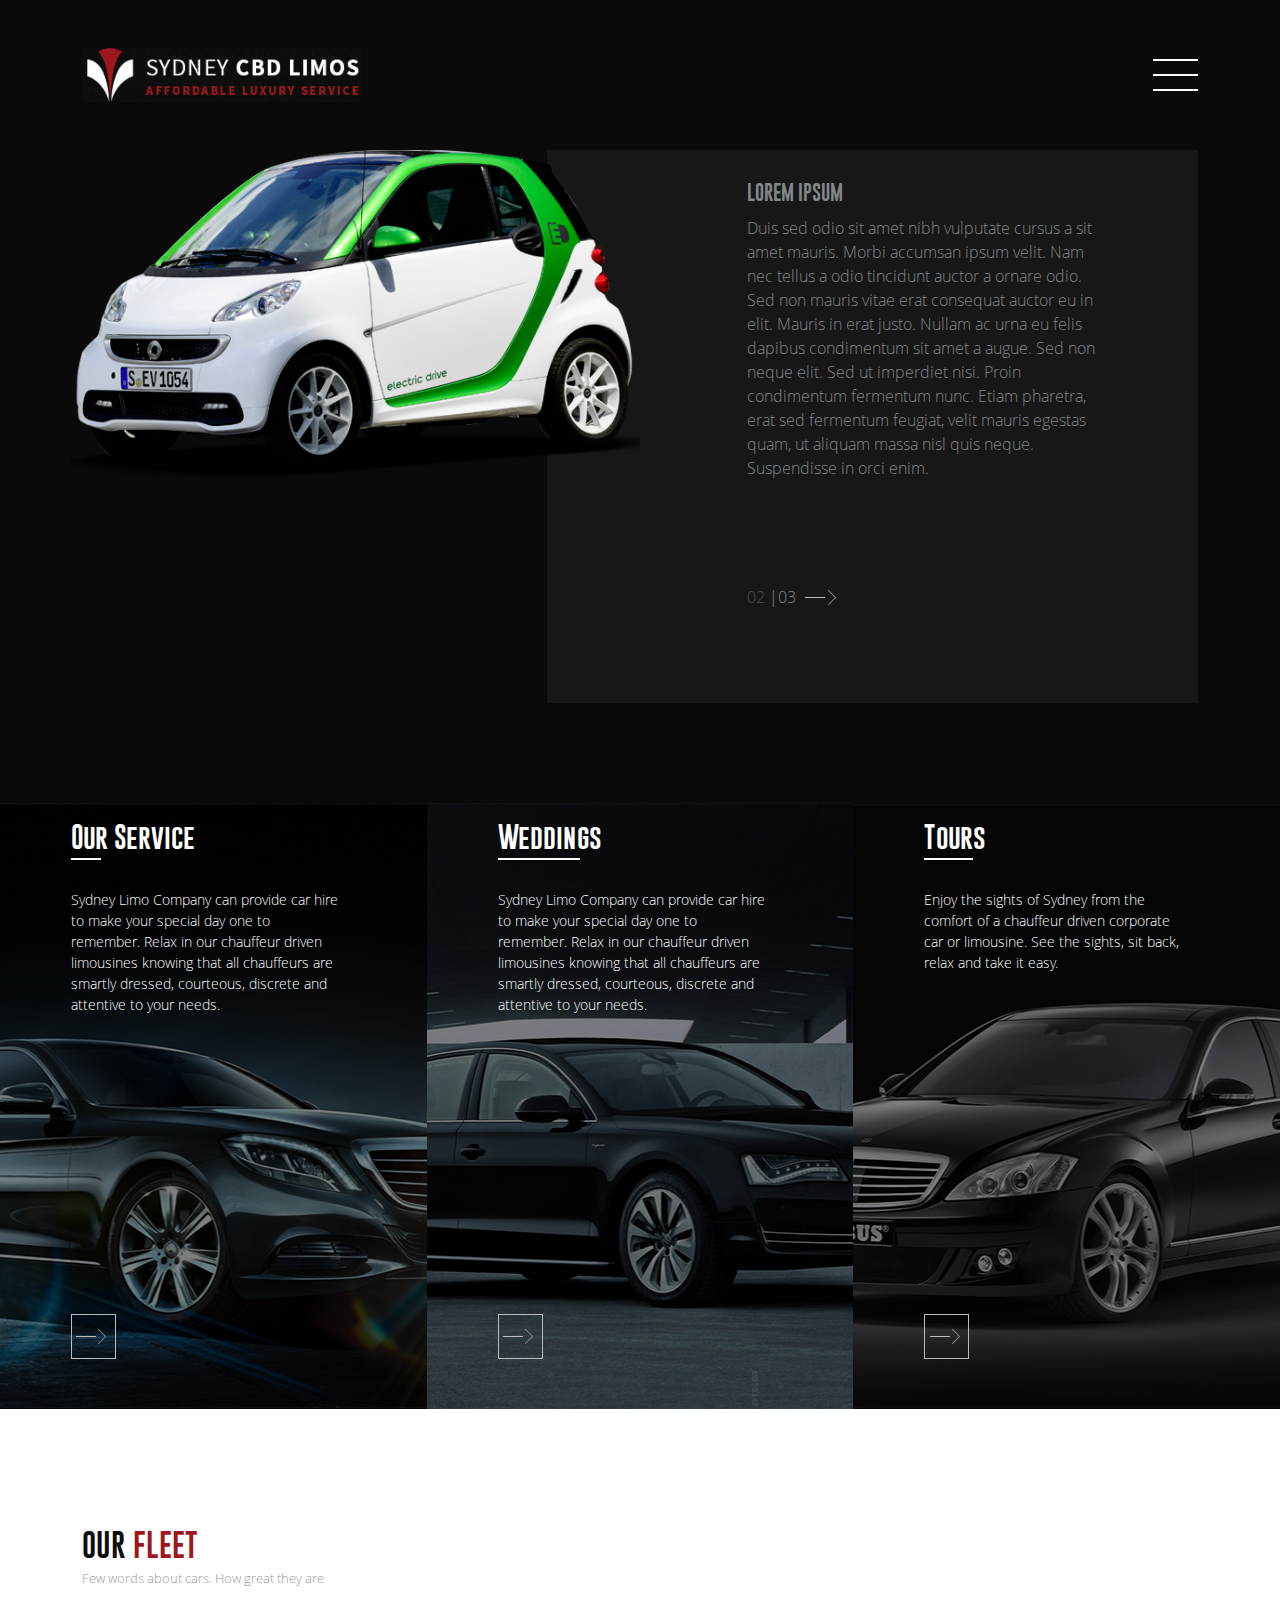
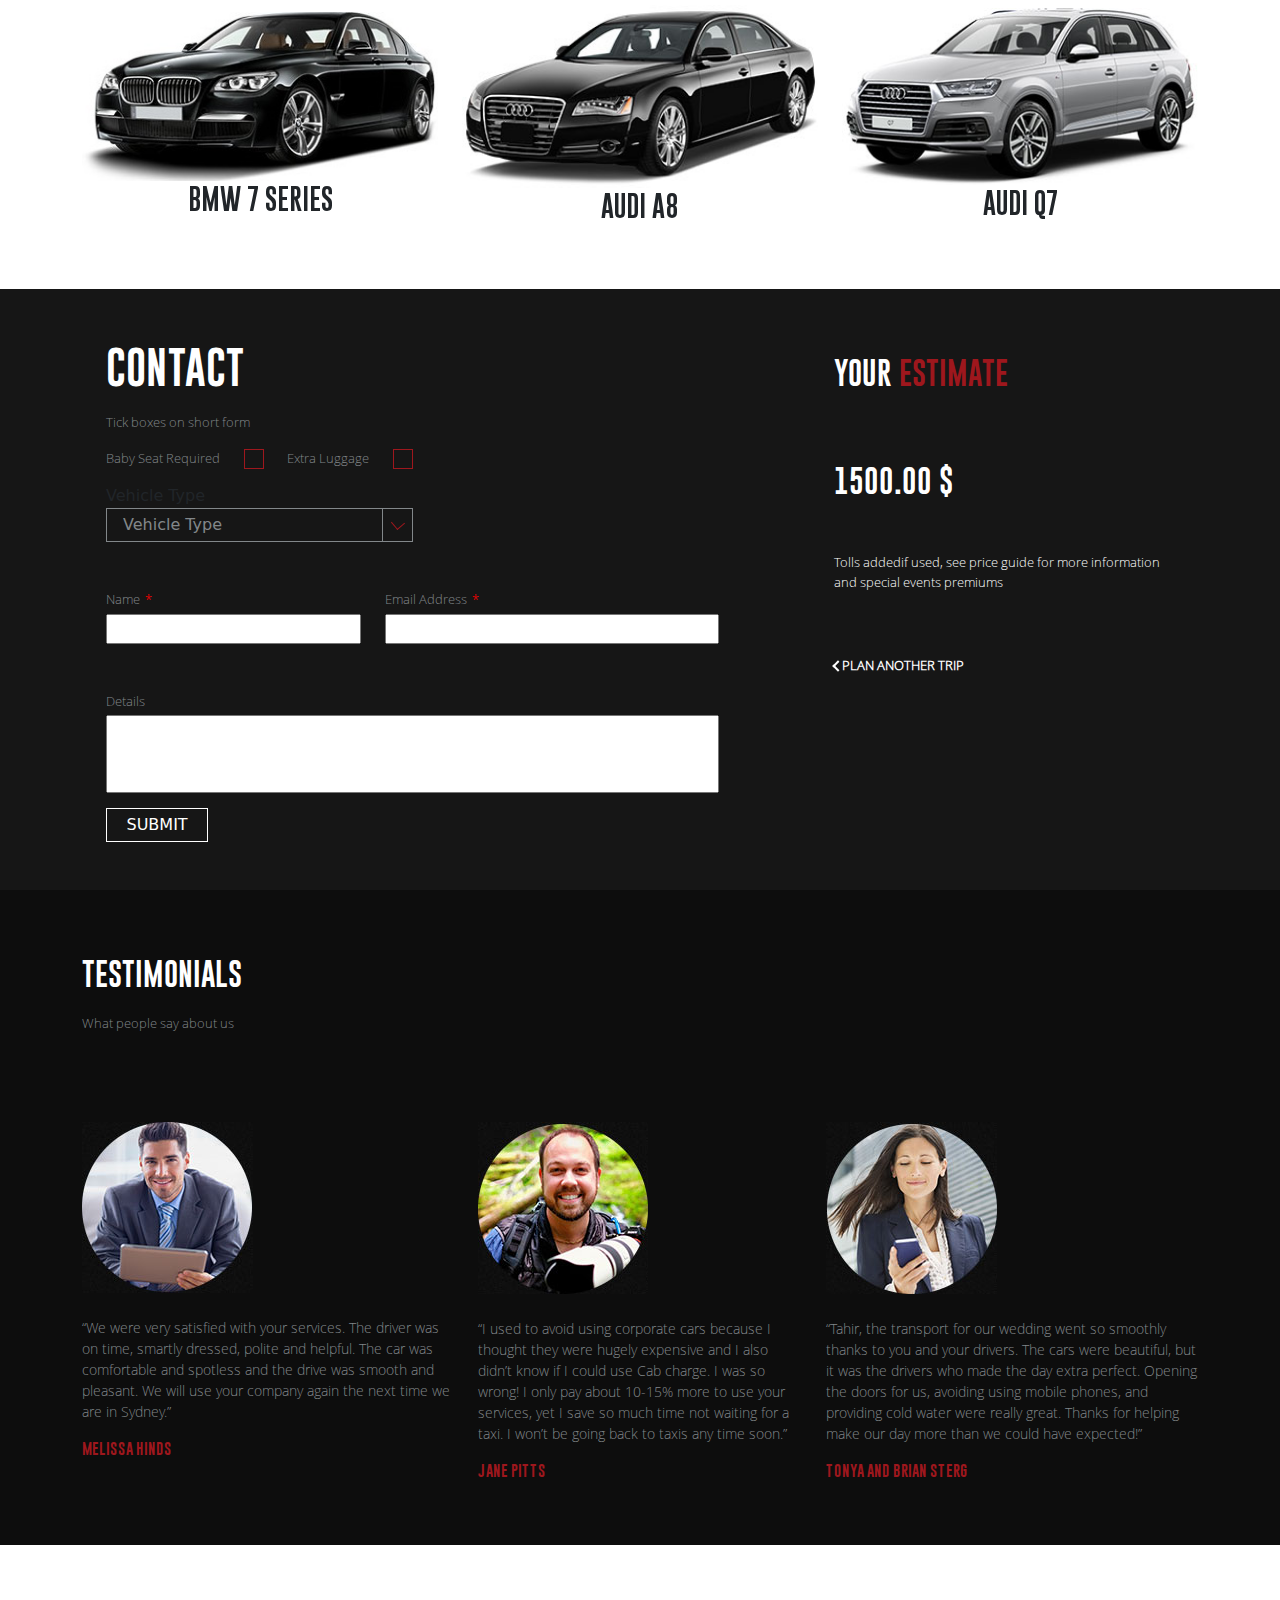
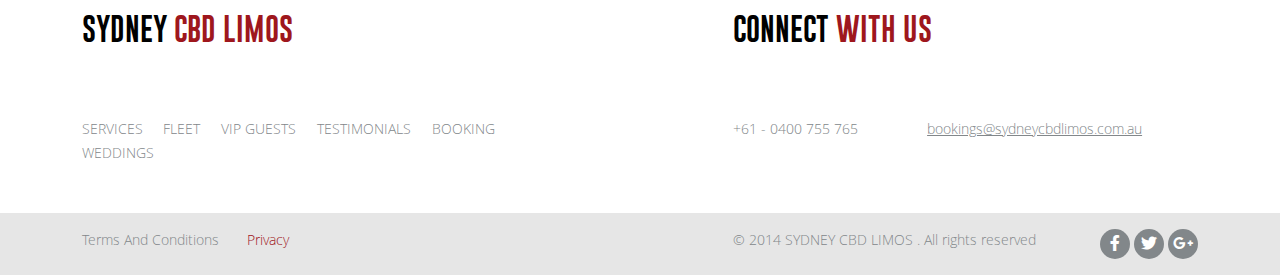
==== commit a30d2e4f: "carousel-fixed" ====
--- a/index.html
+++ b/index.html
@@ -189,7 +189,7 @@
     <article class="our-fleet container pb-5 position-relative">
         <p class="our-fleet__head"><span class="underline">Our</span> <span>Fleet</span></p>
         <p class="our-fleet__about-cars">Few words about cars. How great they are</p>
-        <div id="carouselExampleControls" class="carousel slide" data-bs-ride="carousel">
+        <div id="carouselExampleControls" class="carousel slide" data-bs-ride="carousel" data-bs-interval="false">
             <button class="carousel-control-prev <!--prevslide-->" type="button" data-bs-target="#carouselExampleControls"
                     data-bs-slide="prev">
                 <span class="carousel-control-prev-icon" aria-hidden="true"></span>
--- a/css/style.css
+++ b/css/style.css
@@ -1,50 +1,670 @@
-/*
-Error: Invalid CSS after "...trol-prev-icon,": expected "{", was "}"
-        on line 405 of style.scss
-
-400:   }
-401:   .carousel-control-prev, .carousel-control-next{
-402:     width:50px;
-403:     left: -50px;
-404:     .carousel-control-prev-icon,
-405:   }
-406: /*  .prevslide {
-407:     position: absolute;
-408:     left: -30px;
-409:     border: 1px solid grey;
-410:     bottom: 45%;
-
-Backtrace:
-style.scss:405
-C:/Ruby26-x64/lib/ruby/gems/2.6.0/gems/sass-3.7.4/lib/sass/scss/parser.rb:1308:in `expected'
-C:/Ruby26-x64/lib/ruby/gems/2.6.0/gems/sass-3.7.4/lib/sass/scss/parser.rb:1238:in `expected'
-C:/Ruby26-x64/lib/ruby/gems/2.6.0/gems/sass-3.7.4/lib/sass/scss/parser.rb:1233:in `tok!'
-C:/Ruby26-x64/lib/ruby/gems/2.6.0/gems/sass-3.7.4/lib/sass/scss/parser.rb:688:in `block'
-C:/Ruby26-x64/lib/ruby/gems/2.6.0/gems/sass-3.7.4/lib/sass/scss/parser.rb:758:in `declaration_or_ruleset'
-C:/Ruby26-x64/lib/ruby/gems/2.6.0/gems/sass-3.7.4/lib/sass/scss/parser.rb:708:in `block_child'
-C:/Ruby26-x64/lib/ruby/gems/2.6.0/gems/sass-3.7.4/lib/sass/scss/parser.rb:700:in `block_contents'
-C:/Ruby26-x64/lib/ruby/gems/2.6.0/gems/sass-3.7.4/lib/sass/scss/parser.rb:689:in `block'
-C:/Ruby26-x64/lib/ruby/gems/2.6.0/gems/sass-3.7.4/lib/sass/scss/parser.rb:758:in `declaration_or_ruleset'
-C:/Ruby26-x64/lib/ruby/gems/2.6.0/gems/sass-3.7.4/lib/sass/scss/parser.rb:708:in `block_child'
-C:/Ruby26-x64/lib/ruby/gems/2.6.0/gems/sass-3.7.4/lib/sass/scss/parser.rb:700:in `block_contents'
-C:/Ruby26-x64/lib/ruby/gems/2.6.0/gems/sass-3.7.4/lib/sass/scss/parser.rb:689:in `block'
-C:/Ruby26-x64/lib/ruby/gems/2.6.0/gems/sass-3.7.4/lib/sass/scss/parser.rb:681:in `ruleset'
-C:/Ruby26-x64/lib/ruby/gems/2.6.0/gems/sass-3.7.4/lib/sass/scss/parser.rb:707:in `block_child'
-C:/Ruby26-x64/lib/ruby/gems/2.6.0/gems/sass-3.7.4/lib/sass/scss/parser.rb:700:in `block_contents'
-C:/Ruby26-x64/lib/ruby/gems/2.6.0/gems/sass-3.7.4/lib/sass/scss/parser.rb:137:in `stylesheet'
-C:/Ruby26-x64/lib/ruby/gems/2.6.0/gems/sass-3.7.4/lib/sass/scss/parser.rb:41:in `parse'
-C:/Ruby26-x64/lib/ruby/gems/2.6.0/gems/sass-3.7.4/lib/sass/engine.rb:414:in `_to_tree'
-C:/Ruby26-x64/lib/ruby/gems/2.6.0/gems/sass-3.7.4/lib/sass/engine.rb:389:in `_render_with_sourcemap'
-C:/Ruby26-x64/lib/ruby/gems/2.6.0/gems/sass-3.7.4/lib/sass/engine.rb:307:in `render_with_sourcemap'
-C:/Ruby26-x64/lib/ruby/gems/2.6.0/gems/sass-3.7.4/lib/sass/exec/sass_scss.rb:387:in `run'
-C:/Ruby26-x64/lib/ruby/gems/2.6.0/gems/sass-3.7.4/lib/sass/exec/sass_scss.rb:63:in `process_result'
-C:/Ruby26-x64/lib/ruby/gems/2.6.0/gems/sass-3.7.4/lib/sass/exec/base.rb:50:in `parse'
-C:/Ruby26-x64/lib/ruby/gems/2.6.0/gems/sass-3.7.4/lib/sass/exec/base.rb:18:in `parse!'
-C:/Ruby26-x64/lib/ruby/gems/2.6.0/gems/sass-3.7.4/bin/scss:13:in `<top (required)>'
-C:/Ruby26-x64/bin/scss:23:in `load'
-C:/Ruby26-x64/bin/scss:23:in `<main>'
-*/
-body:before {
-  white-space: pre;
-  font-family: monospace;
-  content: "Error: Invalid CSS after \"...trol-prev-icon,\": expected \"{\", was \"}\"\A         on line 405 of style.scss\A \A 400:   }\A 401:   .carousel-control-prev, .carousel-control-next{\A 402:     width:50px;\A 403:     left: -50px;\A 404:     .carousel-control-prev-icon,\A 405:   }\A 406: /*  .prevslide {\A 407:     position: absolute;\A 408:     left: -30px;\A 409:     border: 1px solid grey;\A 410:     bottom: 45%;"; }
+@import url(bootstrap.css);
+@import url(../fonts/stylesheet.css);
+@import url(//use.fontawesome.com/releases/v5.0.7/css/all.css);
+.black-bg {
+  background-color: #0a0a0a; }
+
+.underline {
+  display: inline-block;
+  position: relative; }
+  .underline:after {
+    height: 2px;
+    left: 0;
+    position: absolute;
+    bottom: -10%;
+    content: "";
+    width: 0; }
+
+.logo-and-menu__menu {
+  height: 45px; }
+  .logo-and-menu__menu span {
+    display: block;
+    width: 45px;
+    height: 2px;
+    background-color: white; }
+.logo-and-menu .logo-and-menu__logo {
+  height: 80%; }
+  .logo-and-menu .logo-and-menu__logo img {
+    display: inline-block;
+    vertical-align: middle; }
+
+.top-about-company {
+  position: relative;
+  padding-bottom: 100px; }
+  .top-about-company__left {
+    top: 0;
+    left: 0;
+    position: absolute; }
+  .top-about-company__right {
+    background-color: #171717; }
+    .top-about-company__right__inner {
+      padding: 0 100px 0 200px;
+      position: relative; }
+      .top-about-company__right__inner:after {
+        -webkit-transition: 1s;
+        transition: 1s;
+        opacity: 0;
+        height: 2px;
+        top: 32px;
+        content: "";
+        display: block;
+        width: 0; }
+      .top-about-company__right__inner:hover h1 .underline {
+        display: inline-block; }
+        .top-about-company__right__inner:hover h1 .underline:after {
+          background-color: #4a4c4c;
+          width: 80%;
+          transition: 1s; }
+      .top-about-company__right__inner h1 {
+        font-family: 'Gobold';
+        font-size: 25px;
+        font-variant: all-small-caps; }
+        .top-about-company__right__inner h1 span {
+          color: #82878a; }
+      .top-about-company__right__inner p {
+        color: #82878a;
+        font-family: 'Open Sans'; }
+  .top-about-company__pagination {
+    padding-top: 80px;
+    padding-bottom: 80px;
+    font-family: 'Open Sans'; }
+    .top-about-company__pagination span:first-of-type {
+      display: inline-block;
+      color: #4a4c4c; }
+    .top-about-company__pagination span:last-of-type {
+      color: #82878a; }
+
+.pagination__next {
+  height: 45px;
+  width: 45px;
+  display: inline-block;
+  vertical-align: middle;
+  position: relative; }
+  .pagination__next span:first-of-type {
+    width: 20px;
+    height: 1px;
+    background: #bcbcbc;
+    display: inline-block;
+    position: absolute;
+    top: 21px;
+    left: 10%; }
+  .pagination__next span:last-of-type {
+    border-right: 1px solid grey;
+    border-bottom: 1px solid grey;
+    display: inline-block;
+    padding: 5px;
+    width: 10px;
+    transform: rotate(-45deg);
+    -webkit-transform: rotate(-45deg);
+    position: absolute;
+    top: 16px;
+    right: 25%; }
+
+.service {
+  padding-bottom: 100px; }
+  .service .weddings {
+    background-image: url("../images/audi-bg.png");
+    background-position: center;
+    height: 606px;
+    position: relative;
+    z-index: 0; }
+    .service .weddings:before {
+      z-index: 1;
+      position: absolute;
+      top: 0;
+      background-color: black;
+      width: 100%;
+      height: 100%;
+      content: '';
+      display: inline-block;
+      opacity: 50%; }
+    .service .weddings .underline:after {
+      display: inline-block;
+      background-color: white;
+      width: 80%; }
+    .service .weddings:hover:before {
+      background-color: red; }
+    .service .weddings:hover .underline {
+      color: #171717; }
+  .service .our-service {
+    background-image: url("../images/mers-bg.png");
+    background-position: center;
+    height: 606px;
+    position: relative;
+    z-index: 0; }
+    .service .our-service:before {
+      z-index: 1;
+      position: absolute;
+      top: 0;
+      background-color: black;
+      width: 100%;
+      height: 100%;
+      content: '';
+      display: inline-block;
+      opacity: 50%; }
+    .service .our-service .underline:after {
+      display: inline-block;
+      background-color: white;
+      width: 80%; }
+    .service .our-service:hover:before {
+      background-color: red; }
+    .service .our-service:hover .underline {
+      color: #171717; }
+  .service .tours {
+    background-image: url("../images/mers-bg2.png");
+    background-position: center;
+    height: 606px;
+    position: relative;
+    z-index: 0; }
+    .service .tours:before {
+      z-index: 1;
+      position: absolute;
+      top: 0;
+      background-color: black;
+      width: 100%;
+      height: 100%;
+      content: '';
+      display: inline-block;
+      opacity: 50%; }
+    .service .tours .underline:after {
+      display: inline-block;
+      background-color: white;
+      width: 80%; }
+    .service .tours:hover:before {
+      background-color: red; }
+    .service .tours:hover .underline {
+      color: #171717; }
+  .service .underline {
+    color: white; }
+  .service .pagination__next {
+    border: 1px solid #bcbcbc;
+    position: absolute;
+    bottom: 50px; }
+  .service .service__inner {
+    position: relative;
+    z-index: 2;
+    padding-right: 1rem;
+    color: white;
+    height: 606px; }
+    .service .service__inner > div {
+      padding-top: 185px; }
+    .service .service__inner .header-text {
+      font-family: 'Gobold';
+      font-size: 25px; }
+    .service .service__inner p {
+      font-family: 'Open Sans';
+      font-size: 14px; }
+
+.our-fleet {
+  /*  .prevslide {
+      position: absolute;
+      left: -30px;
+      border: 1px solid grey;
+      bottom: 45%;
+      z-index: 2;
+      height: 50px;
+      width: 50px;
+      display: inline-block;
+      vertical-align: middle;
+      transform: rotate(180deg);
+
+      span {
+        &:first-of-type {
+          width: 20px;
+          height: 1px;
+          background: #bcbcbc;
+          display: inline-block;
+          position: absolute;
+          top: 45%;
+          left: 10%;
+        }
+
+        &:last-of-type {
+          border-right: 1px solid grey;
+          border-bottom: 1px solid grey;
+          display: inline-block;
+          padding: 5px;
+          width: 10px;
+          transform: rotate(-45deg);
+          -webkit-transform: rotate(-45deg);
+          position: absolute;
+          top: 33%;
+          right: 25%;
+        }
+      }
+
+      &:hover {
+        border: solid red 1px;
+
+        span {
+          &:last-of-type {
+            border-right: 1px solid red;
+            border-bottom: 1px solid red;
+          }
+
+          &:first-of-type {
+            background: red;
+          }
+        }
+      }
+    }
+
+    .nextslide {
+      position: absolute;
+      right: -30px;
+      border: 1px solid grey;
+      bottom: 45%;
+      z-index: 2;
+      display: inline-block;
+      vertical-align: middle;
+      width: 50px;
+      height: 50px;
+
+      span {
+        &:first-of-type {
+          width: 20px;
+          height: 1px;
+          background: #bcbcbc;
+          display: inline-block;
+          position: absolute;
+          top: 50%;
+          left: 10%;
+        }
+
+        &:last-of-type {
+          border-right: 1px solid grey;
+          border-bottom: 1px solid grey;
+          display: inline-block;
+          padding: 5px;
+          width: 10px;
+          transform: rotate(-45deg);
+          -webkit-transform: rotate(-45deg);
+          position: absolute;
+          top: 40%;
+          right: 25%;
+        }
+      }
+
+      &:hover {
+        border: solid red 1px;
+
+        span {
+          &:last-of-type {
+            border-right: 1px solid red;
+            border-bottom: 1px solid red;
+          }
+
+          &:first-of-type {
+            background: red;
+          }
+        }
+      }
+    }*/ }
+  .our-fleet__head {
+    color: #9e171d;
+    font-size: 40px;
+    margin-block-end: 0;
+    font-family: 'Gobold';
+    font-variant: all-small-caps; }
+    .our-fleet__head .underline {
+      color: #0e0e0e; }
+  .our-fleet__about-cars {
+    font-family: 'Open Sans';
+    color: #969a9c;
+    font-size: 13px; }
+  .our-fleet__cars-block {
+    font-family: 'Gobold';
+    font-size: 25px;
+    text-transform: uppercase;
+    font-weight: bolder;
+    position: relative; }
+    .our-fleet__cars-block .our-fleet__about-cars__item3, .our-fleet__cars-block .our-fleet__about-cars__item2,
+    .our-fleet__cars-block .our-fleet__about-cars__item1 {
+      position: relative; }
+      .our-fleet__cars-block .our-fleet__about-cars__item3 .car-params, .our-fleet__cars-block .our-fleet__about-cars__item2 .car-params,
+      .our-fleet__cars-block .our-fleet__about-cars__item1 .car-params {
+        display: none;
+        position: absolute;
+        bottom: 60px;
+        height: 40%;
+        left: 0;
+        background-color: red;
+        opacity: 80%; }
+      .our-fleet__cars-block .our-fleet__about-cars__item3 .car-params-text, .our-fleet__cars-block .our-fleet__about-cars__item2 .car-params-text,
+      .our-fleet__cars-block .our-fleet__about-cars__item1 .car-params-text {
+        position: absolute;
+        bottom: 60px;
+        left: 0;
+        height: 40%;
+        color: white;
+        font-size: 13px;
+        font-family: 'Open Sans';
+        display: none; }
+        .our-fleet__cars-block .our-fleet__about-cars__item3 .car-params-text p, .our-fleet__cars-block .our-fleet__about-cars__item2 .car-params-text p,
+        .our-fleet__cars-block .our-fleet__about-cars__item1 .car-params-text p {
+          margin-block-end: 0; }
+          .our-fleet__cars-block .our-fleet__about-cars__item3 .car-params-text p:first-of-type, .our-fleet__cars-block .our-fleet__about-cars__item2 .car-params-text p:first-of-type,
+          .our-fleet__cars-block .our-fleet__about-cars__item1 .car-params-text p:first-of-type {
+            margin-top: 20px; }
+      .our-fleet__cars-block .our-fleet__about-cars__item3:hover .car-params, .our-fleet__cars-block .our-fleet__about-cars__item3:hover .car-params-text, .our-fleet__cars-block .our-fleet__about-cars__item2:hover .car-params, .our-fleet__cars-block .our-fleet__about-cars__item2:hover .car-params-text,
+      .our-fleet__cars-block .our-fleet__about-cars__item1:hover .car-params,
+      .our-fleet__cars-block .our-fleet__about-cars__item1:hover .car-params-text {
+        display: inline-block; }
+  .our-fleet:hover .underline:after {
+    background-color: #9e171d;
+    display: inline-block;
+    width: 80%;
+    bottom: 0; }
+  .our-fleet .carousel-control-prev {
+    width: 50px;
+    left: -50px; }
+  .our-fleet .carousel-control-next {
+    right: -50px;
+    width: 50px; }
+
+.contact {
+  background-color: #161616; }
+  .contact .contact-block__title {
+    font-family: 'Gobold';
+    font-size: 40px; }
+    .contact .contact-block__title .underline {
+      display: none; }
+  .contact .contact-block__disc {
+    font-size: 13px;
+    color: #82878a;
+    font-family: 'Open Sans'; }
+  .contact .contact-block form p {
+    font-family: 'Open Sans';
+    font-size: 13px;
+    color: #82878a; }
+  .contact .contact-block form input[type="checkbox" i] {
+    background-color: #161616;
+    appearance: none;
+    -moz-appearance: none;
+    -webkit-appearance: none;
+    position: relative;
+    width: 20px;
+    height: 20px;
+    border: 1px solid #9e171d; }
+  .contact .contact-block form input[type="checkbox" i]:checked:after {
+    display: inline-block;
+    position: absolute;
+    bottom: 9px;
+    right: -5px;
+    content: "";
+    width: 20px;
+    height: 2px;
+    background-color: white;
+    transform: rotate(310deg); }
+  .contact .contact-block form input[type="checkbox" i]:checked:before {
+    display: inline-block;
+    position: absolute;
+    bottom: 6px;
+    left: -3px;
+    content: "";
+    width: 13px;
+    height: 2px;
+    background-color: white;
+    transform: rotate(50deg); }
+  .contact .contact-block form .vehicle-type {
+    position: relative; }
+    .contact .contact-block form .vehicle-type:before {
+      position: absolute;
+      content: "";
+      display: inline-block;
+      width: 10px;
+      height: 10px;
+      right: 10px;
+      top: 10px;
+      border-left: 1px solid #9e171d;
+      border-bottom: 1px solid #9e171d;
+      transform: rotate(320deg); }
+    .contact .contact-block form .vehicle-type:after {
+      position: absolute;
+      content: "";
+      display: inline-block;
+      height: 100%;
+      width: 1px;
+      right: 30px;
+      top: 0;
+      background-color: #82878a; }
+    .contact .contact-block form .vehicle-type select, .contact .contact-block form .vehicle-type button {
+      border: 1px solid #82878a;
+      color: #82878a;
+      background-color: transparent;
+      appearance: none;
+      -webkit-appearance: none;
+      -moz-appearance: none; }
+  .contact .contact-block form .email-and-name p:after {
+    padding-left: 5px;
+    content: "*";
+    display: inline-block;
+    color: red; }
+  .contact .contact-block form select, .contact .contact-block form input, .contact .contact-block form textarea {
+    resize: none; }
+    .contact .contact-block form select:focus, .contact .contact-block form input:focus, .contact .contact-block form textarea:focus {
+      outline: none; }
+  .contact .contact-block button {
+    border: 1px solid white;
+    color: white;
+    background-color: transparent; }
+    .contact .contact-block button:focus {
+      border: 1px solid white; }
+  .contact .contact-block:hover .underline {
+    display: inline-block; }
+    .contact .contact-block:hover .underline:after {
+      width: 80%;
+      transition: 1s;
+      background-color: #9e171d; }
+  .contact__your-estimate__head, .contact__your-estimate__sum {
+    color: #9e171d;
+    font-size: 40px;
+    margin-block-end: 0;
+    font-family: 'Gobold';
+    font-variant: all-small-caps; }
+  .contact__your-estimate__discription {
+    font-family: 'Open Sans';
+    font-size: 13px;
+    color: white; }
+  .contact__your-estimate__another {
+    font-family: 'Open Sans';
+    text-transform: uppercase;
+    color: white;
+    font-size: 13px;
+    font-weight: bolder;
+    vertical-align: middle; }
+    .contact__your-estimate__another:before {
+      border: solid white;
+      padding: 3px;
+      transform: rotate(135deg);
+      -webkit-transform: rotate(135deg);
+      border-width: 0 2px 2px 0;
+      display: inline-block;
+      content: ""; }
+  .contact__your-estimate:hover .underline:after {
+    width: 80%;
+    transition: 1s;
+    background-color: white; }
+
+.testimonials {
+  background-color: #0d0d0d; }
+  .testimonials__head {
+    font-family: 'Gobold';
+    font-size: 40px;
+    color: white;
+    font-variant: all-small-caps; }
+    .testimonials__head .nextslide {
+      top: 0;
+      right: 0;
+      left: 0;
+      position: relative; }
+    .testimonials__head .prevslide {
+      position: relative;
+      top: 0;
+      right: 0;
+      left: 0; }
+  .testimonials__disc {
+    font-size: 13px;
+    color: #82878a;
+    font-family: 'Open Sans'; }
+  .testimonials:hover .underline:after {
+    width: 80%;
+    transition: 1s;
+    background-color: #9e171d; }
+  .testimonials__reviews__item {
+    font-size: 14px; }
+    .testimonials__reviews__item:nth-of-type(3n+2) {
+      padding: 0 1.5rem; }
+    .testimonials__reviews__item .reviews__text {
+      color: #82878a;
+      font-family: 'Open Sans'; }
+    .testimonials__reviews__item .reviews__name {
+      font-family: 'Gobold';
+      text-transform: uppercase;
+      color: #9e171d; }
+
+.footer .sydney-cbd .footer__nav a, .footer .sydney-cbd .footer__contacts a, .footer .connect-with-us .footer__nav a, .footer .connect-with-us .footer__contacts a {
+  font-family: 'Open Sans';
+  font-size: 14px;
+  color: #82878a;
+  text-decoration: none;
+  padding-right: 1rem; }
+  .footer .sydney-cbd .footer__nav a:last-of-type, .footer .sydney-cbd .footer__contacts a:last-of-type, .footer .connect-with-us .footer__nav a:last-of-type, .footer .connect-with-us .footer__contacts a:last-of-type {
+    padding-right: 0; }
+.footer .sydney-cbd .footer__title, .footer .connect-with-us .footer__title {
+  font-family: 'Gobold';
+  font-size: 40px;
+  color: #9e171d;
+  font-variant: all-small-caps; }
+  .footer .sydney-cbd .footer__title .underline, .footer .connect-with-us .footer__title .underline {
+    color: black; }
+.footer .sydney-cbd:hover .underline:after, .footer .connect-with-us:hover .underline:after {
+  width: 80%;
+  transition: 1s;
+  background-color: #9e171d; }
+.footer__social {
+  background-color: #e6e6e6;
+  font-family: 'Open Sans';
+  color: #82878a;
+  font-size: 14px; }
+.footer a {
+  color: #82878a; }
+.footer a.privacy {
+  color: #9e171d;
+  padding-left: 24px; }
+.footer .social-icons {
+  display: inline-block;
+  width: 30px;
+  height: 30px;
+  background-color: #82878a;
+  border-radius: 20px;
+  text-align: center;
+  vertical-align: baseline; }
+  .footer .social-icons .fab {
+    display: inline-block;
+    vertical-align: sub;
+    color: white;
+    font-size: 1rem;
+    text-align: center; }
+
+.top-menu {
+  background-color: #B91017;
+  color: white;
+  z-index: 1;
+  top: 0; }
+  .top-menu .menu-item a {
+    color: white;
+    font-variant: all-small-caps;
+    font-size: 13px;
+    font-weight: lighter; }
+  .top-menu .menu-item .underline:hover:after {
+    width: 100%;
+    transition: 1s;
+    background-color: white; }
+  .top-menu #mdiv {
+    width: 25px;
+    height: 25px; }
+  .top-menu .mdiv {
+    height: 25px;
+    width: 2px;
+    margin-left: 12px;
+    background-color: white;
+    transform: rotate(45deg);
+    Z-index: 1; }
+  .top-menu .md {
+    height: 25px;
+    width: 2px;
+    background-color: white;
+    transform: rotate(90deg);
+    Z-index: 2; }
+
+@media screen and (max-width: 1200px) {
+  .our-fleet__cars-block .our-fleet__about-cars__item3 .car-params-text, .our-fleet__cars-block .our-fleet__about-cars__item2 .car-params-text, .our-fleet__cars-block .our-fleet__about-cars__item1 .car-params-text {
+    height: 50%; }
+
+  .our-fleet__cars-block .nextslide {
+    right: 50px; }
+
+  .our-fleet__cars-block .prevslide {
+    left: 50px; } }
+@media screen and (max-width: 1140px) {
+  .our-fleet__cars-block .our-fleet__about-cars__item3 .car-params-text, .our-fleet__cars-block .our-fleet__about-cars__item2 .car-params-text, .our-fleet__cars-block .our-fleet__about-cars__item1 .car-params-text {
+    left: 0;
+    height: 45%; }
+    .our-fleet__cars-block .our-fleet__about-cars__item3 .car-params-text p:first-of-type, .our-fleet__cars-block .our-fleet__about-cars__item2 .car-params-text p:first-of-type, .our-fleet__cars-block .our-fleet__about-cars__item1 .car-params-text p:first-of-type {
+      margin-top: 10px; } }
+@media screen and (max-width: 992px) {
+  .top-about-company__right__inner {
+    padding: 0 50px 0 100px; }
+
+  .top-about-company__pagination {
+    padding-top: 20px;
+    padding-bottom: 20px; }
+
+  .our-fleet__cars-block .our-fleet__about-cars__item3 .car-params-text, .our-fleet__cars-block .our-fleet__about-cars__item2 .car-params-text, .our-fleet__cars-block .our-fleet__about-cars__item1 .car-params-text {
+    left: 0;
+    font-size: 1rem; }
+    .our-fleet__cars-block .our-fleet__about-cars__item3 .car-params-text p, .our-fleet__cars-block .our-fleet__about-cars__item2 .car-params-text p, .our-fleet__cars-block .our-fleet__about-cars__item1 .car-params-text p {
+      margin-block-end: 1em; }
+
+  .our-fleet__cars-block .nextslide {
+    right: 0; }
+
+  .our-fleet__cars-block .prevslide {
+    left: 0; } }
+@media screen and (max-width: 768px) {
+  .testimonials__reviews__item:nth-of-type(3n+2) {
+    padding: 0; }
+
+  .top-about-company__left {
+    position: unset; }
+
+  .top-about-company__right__inner {
+    padding: 15px; }
+
+  .our-fleet__cars-block .our-fleet__about-cars__item3 .car-params-text p, .our-fleet__cars-block .our-fleet__about-cars__item2 .car-params-text p, .our-fleet__cars-block .our-fleet__about-cars__item1 .car-params-text p {
+    margin-block-end: 0; }
+    .our-fleet__cars-block .our-fleet__about-cars__item3 .car-params-text p:first-of-type, .our-fleet__cars-block .our-fleet__about-cars__item2 .car-params-text p:first-of-type, .our-fleet__cars-block .our-fleet__about-cars__item1 .car-params-text p:first-of-type {
+      margin-top: 0; }
+
+  .top-menu .menu-item {
+    padding: 0 30px; } }
+@media screen and (max-width: 576px) {
+  .top-menu ul {
+    margin: 0 -12px; }
+    .top-menu ul .menu-item {
+      padding: 0;
+      flex: 33%;
+      border-top: 1px solid white;
+      border-right: 1px solid white; }
+      .top-menu ul .menu-item:nth-of-type(3n) {
+        border-right: 0; }
+      .top-menu ul .menu-item:last-of-type {
+        border-right: 0; }
+
+  .logo-and-menu__menu {
+    height: 20px; }
+    .logo-and-menu__menu span {
+      width: 20px; } }
+
+/*# sourceMappingURL=style.css.map */
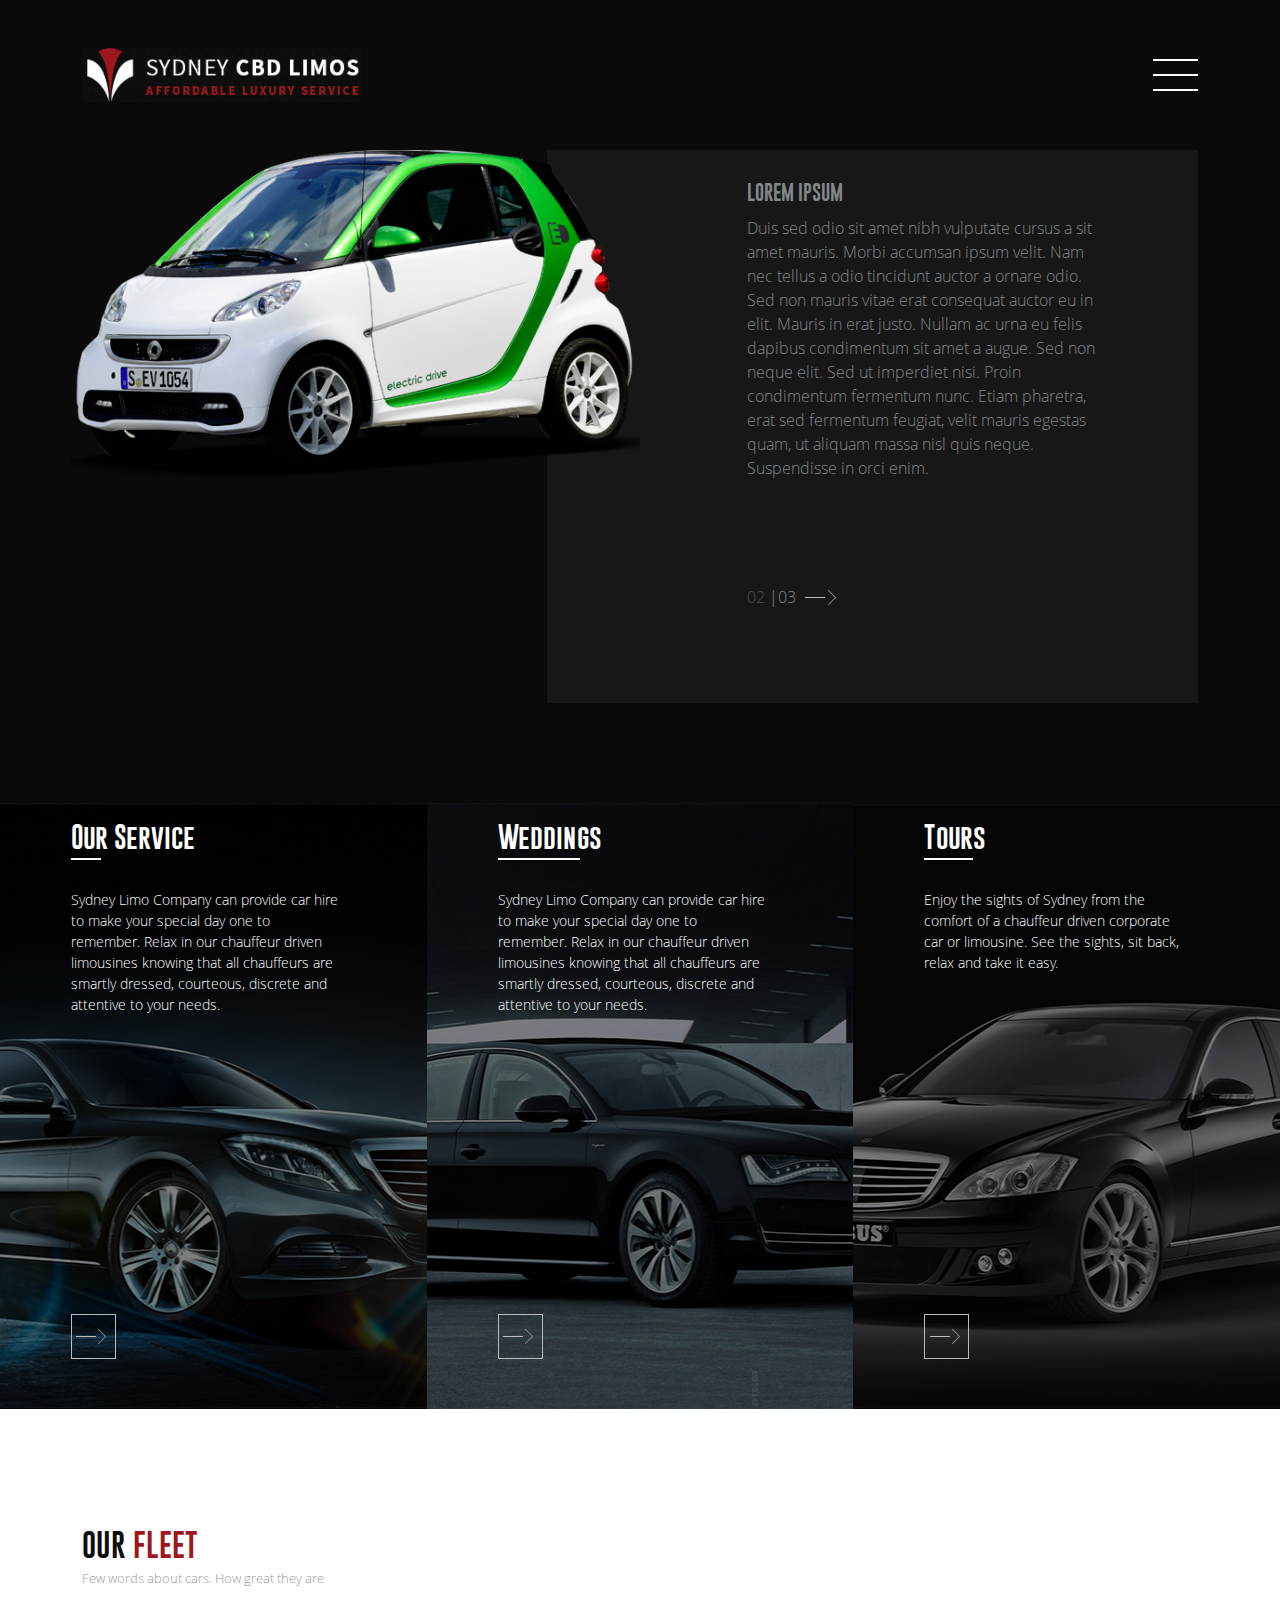
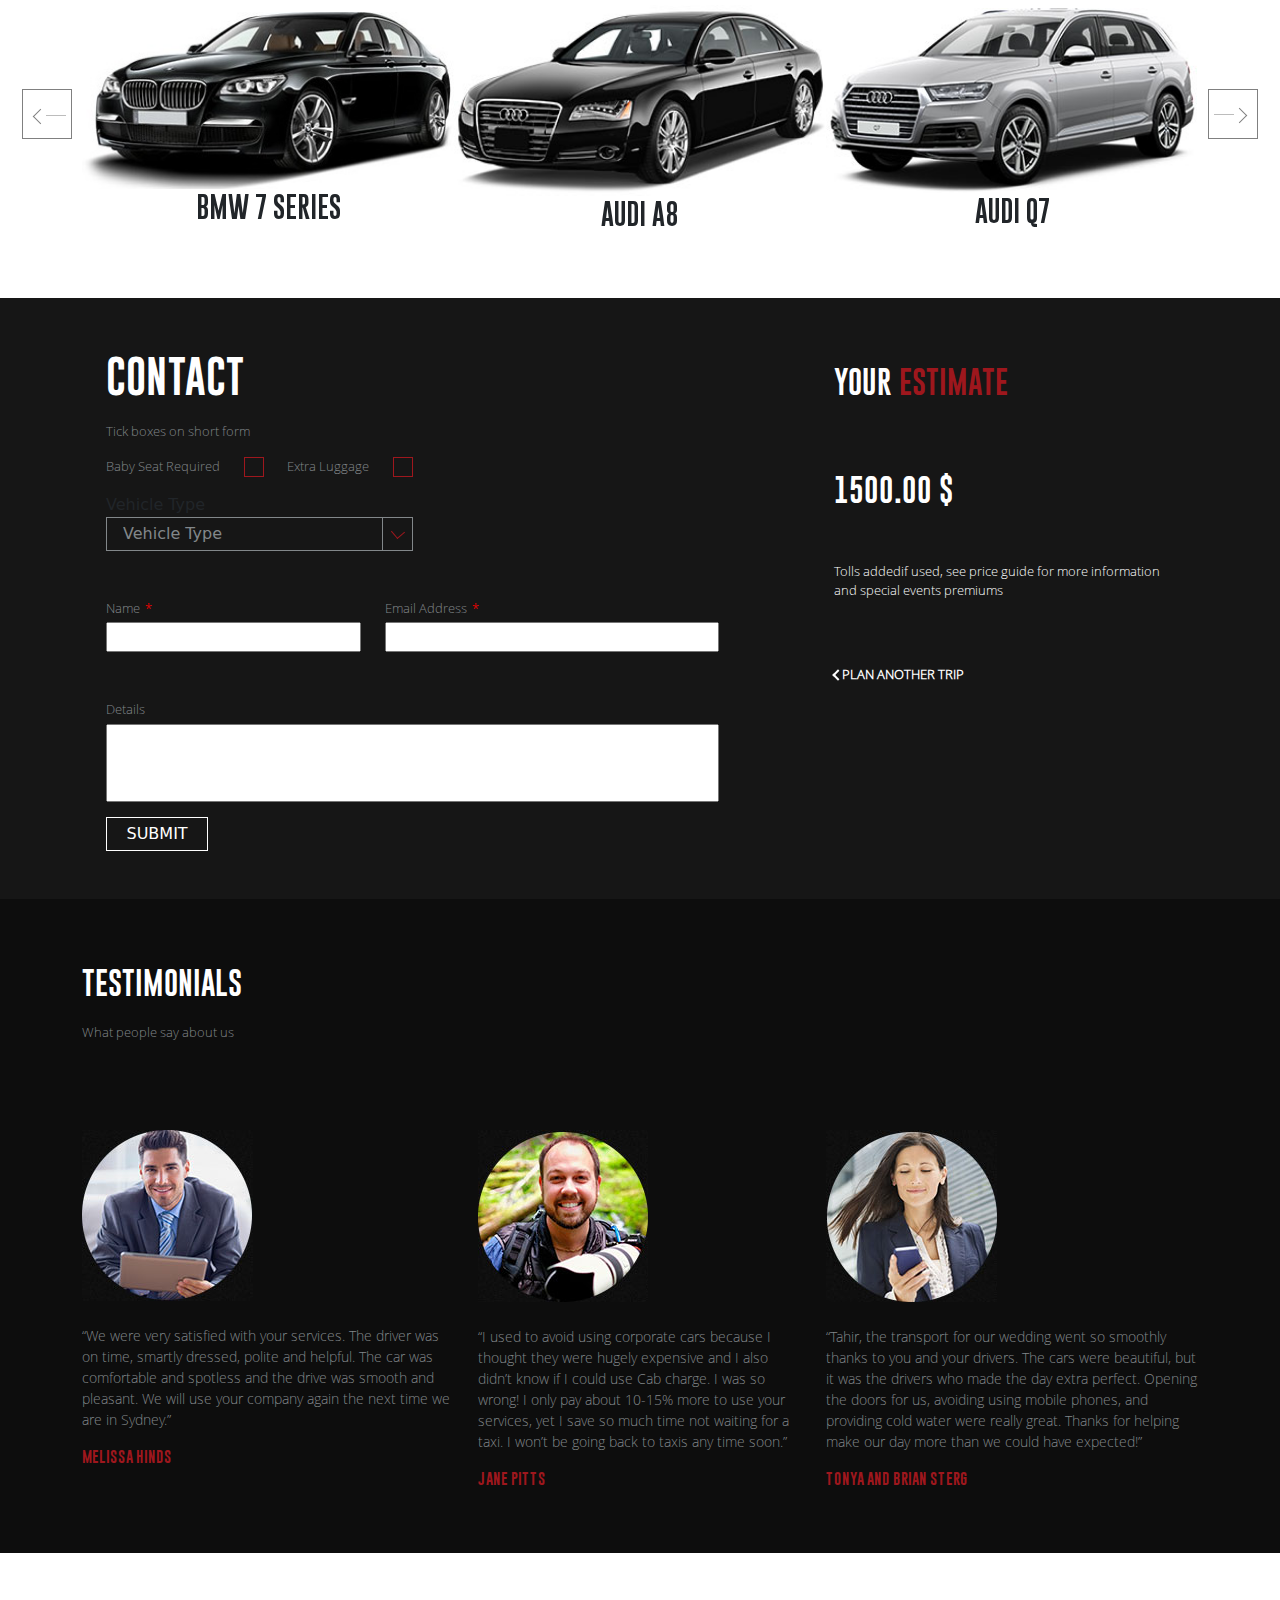
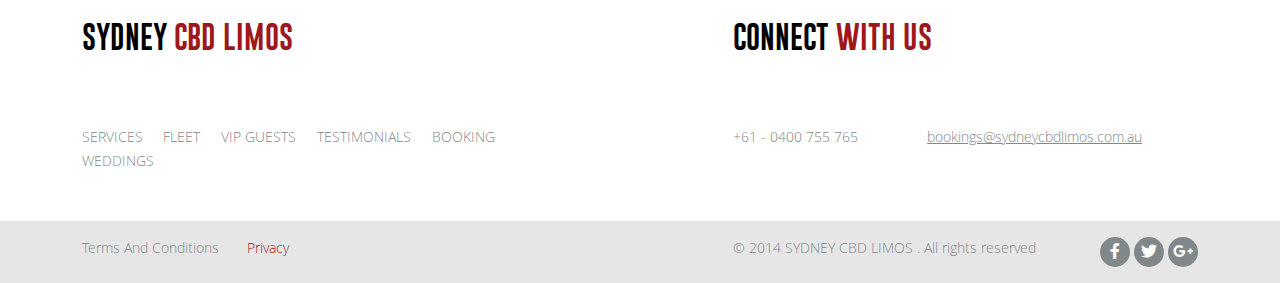
==== commit 30707048: "slider-adapt" ====
--- a/index.html
+++ b/index.html
@@ -91,8 +91,11 @@
         </div>
         </div>
     </article>
+
+
+
     <article class="service d-flex justify-content-center flex-row flex-wrap">
-        <div class="our-service col-lg-4 col-md-6 col-12">
+        <div class="our-service col-lg-4 col-md-4 col-sm-6 col-12">
             <div class="service__inner col-lg-8 col-10 offset-2 pt-3">
                 <p class="header-text pb-lg-3">
                     <span class="underline">Our</span> <span>Service</span></p>
@@ -109,7 +112,7 @@
                 </div>
             </div>
         </div>
-        <div class="weddings col-lg-4 col-md-6 col-12">
+        <div class="weddings col-lg-4 col-md-4 col-sm-6 col-12">
             <div class="service__inner col-lg-8 col-10 offset-2 pt-3">
                 <p class="header-text pb-lg-3">
                     <span class="underline">Weddings</span></p>
@@ -126,7 +129,7 @@
                 </div>
             </div>
         </div>
-        <div class="tours col-lg-4 col-12">
+        <div class="tours col-lg-4 col-md-4 col-12">
             <div class="service__inner col-lg-8 col-10 offset-2 pt-3">
                 <p class="header-text pb-lg-3">
                     <span class="underline">Tours</span></p>
@@ -142,64 +145,20 @@
             </div>
         </div>
     </article>
-    <!--<article class="our-fleet container pb-5">
-        <p class="our-fleet__head"><span class="underline">Our</span> <span>Fleet</span></p>
-        <p class="our-fleet__about-cars">Few words about cars. How great they are</p>
-        <div class="our-fleet__cars-block d-flex row align-items-baseline justify-content-center">
-            <div class="prevslide">
-                <span></span>
-                <span></span>
-            </div>
-            <div class="our-fleet__about-cars__item1 col-10 col-xl-4 col-lg-3">
-                <img class="d-inline-block w-100" src="images/our-fleet-bmw.jpg">
-                <div class="car-params w-100"></div>
-                <div class="car-params-text w-100 text-center flex-column align-items-center">
-                    <p>Passengers: 1</p>
-                    <p>Suitcases: 2</p>
-                    <p>Hand Luggage: 3</p>
-                </div>
-                <p class="text-center">BMW 7 series</p>
-            </div>
-            <div class="our-fleet__about-cars__item2 d-none d-lg-inline-block col-xl-4 col-lg-3">
-                <img class="d-inline-block w-100" src="images/our-fleet-audia8.jpg">
-                <div class="car-params w-100"></div>
-                <div class="car-params-text w-100 text-center flex-column align-items-center">
-                    <p>Passengers: 1</p>
-                    <p>Suitcases: 2</p>
-                    <p>Hand Luggage: 3</p>
-                </div>
-                <p class="text-center">Audi a8</p>
-            </div>
-            <div class="our-fleet__about-cars__item3 d-lg-inline-block d-none col-xl-4 col-lg-3">
-                <img class="d-inline-block w-100" src="images/our-fleet-audq7.jpg">
-                <div class="car-params w-100"></div>
-                <div class="car-params-text w-100 text-center flex-column align-items-center">
-                    <p>Passengers: 1</p>
-                    <p>Suitcases: 2</p>
-                    <p>Hand Luggage: 3</p>
-                </div>
-                <p class="text-center">Audi q7</p>
-            </div>
-            <div class="nextslide">
-                <span></span>
-                <span></span>
-            </div>
-        </div>
-    </article>-->
     <article class="our-fleet container pb-5 position-relative">
         <p class="our-fleet__head"><span class="underline">Our</span> <span>Fleet</span></p>
         <p class="our-fleet__about-cars">Few words about cars. How great they are</p>
         <div id="carouselExampleControls" class="carousel slide" data-bs-ride="carousel" data-bs-interval="false">
-            <button class="carousel-control-prev <!--prevslide-->" type="button" data-bs-target="#carouselExampleControls"
+            <button class="prevslide" type="button" data-bs-target="#carouselExampleControls"
                     data-bs-slide="prev">
-                <span class="carousel-control-prev-icon" aria-hidden="true"></span>
-                <span class="visually-hidden">Previous</span>
+                <span></span>
+                <span></span>
             </button>
             <div class="carousel-inner">
                 <div class="carousel-item active">
                     <div class="d-block">
-                        <div class="our-fleet__cars-block d-flex row align-items-baseline justify-content-center">
-                            <div class="our-fleet__about-cars__item1 col-10 col-xl-4 col-lg-3">
+                        <div class="our-fleet__cars-block d-flex flex-column align-items-baseline justify-content-center flex-md-row">
+                            <div class="our-fleet__about-cars__item1 col-10 col-xl-4 col-md-4 col-3  m-auto">
                                 <img class="d-inline-block w-100" src="images/our-fleet-bmw.jpg">
                                 <div class="car-params w-100"></div>
                                 <div class="car-params-text w-100 text-center flex-column align-items-center">
@@ -209,7 +168,7 @@
                                 </div>
                                 <p class="text-center">BMW 7 series</p>
                             </div>
-                            <div class="our-fleet__about-cars__item2 d-none d-lg-inline-block col-xl-4 col-lg-3">
+                            <div class="our-fleet__about-cars__item2 d-lg-inline-block col-10 col-xl-4 col-md-4 col-3  m-auto">
                                 <img class="d-inline-block w-100" src="images/our-fleet-audia8.jpg">
                                 <div class="car-params w-100"></div>
                                 <div class="car-params-text w-100 text-center flex-column align-items-center">
@@ -219,7 +178,7 @@
                                 </div>
                                 <p class="text-center">Audi a8</p>
                             </div>
-                            <div class="our-fleet__about-cars__item3 d-lg-inline-block d-none col-xl-4 col-lg-3">
+                            <div class="our-fleet__about-cars__item3 d-lg-inline-block col-10 col-xl-4 col-md-4 col-3  m-auto">
                                 <img class="d-inline-block w-100" src="images/our-fleet-audq7.jpg">
                                 <div class="car-params w-100"></div>
                                 <div class="car-params-text w-100 text-center flex-column align-items-center">
@@ -234,8 +193,8 @@
                 </div>
                 <div class="carousel-item">
                     <div class="d-block">
-                        <div class="our-fleet__cars-block d-flex row align-items-baseline justify-content-center">
-                            <div class="our-fleet__about-cars__item1 col-10 col-xl-4 col-lg-3">
+                        <div class="our-fleet__cars-block d-flex flex-column align-items-baseline justify-content-center flex-md-row">
+                            <div class="our-fleet__about-cars__item1 col-10 col-xl-4 col-md-4 col-3 m-auto">
                                 <img class="d-inline-block w-100" src="images/our-fleet-bmw.jpg">
                                 <div class="car-params w-100"></div>
                                 <div class="car-params-text w-100 text-center flex-column align-items-center">
@@ -245,7 +204,7 @@
                                 </div>
                                 <p class="text-center">BMW 7 series</p>
                             </div>
-                            <div class="our-fleet__about-cars__item2 d-none d-lg-inline-block col-xl-4 col-lg-3">
+                            <div class="our-fleet__about-cars__item2 d-lg-inline-block col-10 col-xl-4 col-md-4 col-3  m-auto">
                                 <img class="d-inline-block w-100" src="images/our-fleet-audia8.jpg">
                                 <div class="car-params w-100"></div>
                                 <div class="car-params-text w-100 text-center flex-column align-items-center">
@@ -255,7 +214,7 @@
                                 </div>
                                 <p class="text-center">Audi a8</p>
                             </div>
-                            <div class="our-fleet__about-cars__item3 d-lg-inline-block d-none col-xl-4 col-lg-3">
+                            <div class="our-fleet__about-cars__item3 d-lg-inline-block  col-10 col-xl-4 col-md-4 col-3  m-auto">
                                 <img class="d-inline-block w-100" src="images/our-fleet-audq7.jpg">
                                 <div class="car-params w-100"></div>
                                 <div class="car-params-text w-100 text-center flex-column align-items-center">
@@ -269,10 +228,10 @@
                     </div>
                 </div>
             </div>
-            <button class="carousel-control-next <!--nextslide-->" type="button" data-bs-target="#carouselExampleControls"
+            <button class="nextslide" type="button" data-bs-target="#carouselExampleControls"
                     data-bs-slide="next">
-                <span class="carousel-control-next-icon" aria-hidden="true"></span>
-                <span class="visually-hidden">Next</span>
+                <span></span>
+                <span></span>
             </button>
         </div>
     </article>
--- a/css/style.css
+++ b/css/style.css
@@ -195,172 +195,145 @@
       font-family: 'Open Sans';
       font-size: 14px; }
 
-.our-fleet {
-  /*  .prevslide {
+.our-fleet__head {
+  color: #9e171d;
+  font-size: 40px;
+  margin-block-end: 0;
+  font-family: 'Gobold';
+  font-variant: all-small-caps; }
+  .our-fleet__head .underline {
+    color: #0e0e0e; }
+.our-fleet__about-cars {
+  font-family: 'Open Sans';
+  color: #969a9c;
+  font-size: 13px; }
+.our-fleet__cars-block {
+  font-family: 'Gobold';
+  font-size: 25px;
+  text-transform: uppercase;
+  font-weight: bolder;
+  position: relative; }
+  .our-fleet__cars-block .our-fleet__about-cars__item3, .our-fleet__cars-block .our-fleet__about-cars__item2,
+  .our-fleet__cars-block .our-fleet__about-cars__item1 {
+    position: relative; }
+    .our-fleet__cars-block .our-fleet__about-cars__item3 .car-params, .our-fleet__cars-block .our-fleet__about-cars__item2 .car-params,
+    .our-fleet__cars-block .our-fleet__about-cars__item1 .car-params {
+      display: none;
       position: absolute;
-      left: -30px;
-      border: 1px solid grey;
-      bottom: 45%;
-      z-index: 2;
-      height: 50px;
-      width: 50px;
-      display: inline-block;
-      vertical-align: middle;
-      transform: rotate(180deg);
-
-      span {
-        &:first-of-type {
-          width: 20px;
-          height: 1px;
-          background: #bcbcbc;
-          display: inline-block;
-          position: absolute;
-          top: 45%;
-          left: 10%;
-        }
-
-        &:last-of-type {
-          border-right: 1px solid grey;
-          border-bottom: 1px solid grey;
-          display: inline-block;
-          padding: 5px;
-          width: 10px;
-          transform: rotate(-45deg);
-          -webkit-transform: rotate(-45deg);
-          position: absolute;
-          top: 33%;
-          right: 25%;
-        }
-      }
-
-      &:hover {
-        border: solid red 1px;
-
-        span {
-          &:last-of-type {
-            border-right: 1px solid red;
-            border-bottom: 1px solid red;
-          }
-
-          &:first-of-type {
-            background: red;
-          }
-        }
-      }
-    }
-
-    .nextslide {
+      bottom: 60px;
+      height: 45%;
+      left: 0;
+      background-color: red;
+      opacity: 80%; }
+    .our-fleet__cars-block .our-fleet__about-cars__item3 .car-params-text, .our-fleet__cars-block .our-fleet__about-cars__item2 .car-params-text,
+    .our-fleet__cars-block .our-fleet__about-cars__item1 .car-params-text {
       position: absolute;
-      right: -30px;
-      border: 1px solid grey;
-      bottom: 45%;
-      z-index: 2;
-      display: inline-block;
-      vertical-align: middle;
-      width: 50px;
-      height: 50px;
-
-      span {
-        &:first-of-type {
-          width: 20px;
-          height: 1px;
-          background: #bcbcbc;
-          display: inline-block;
-          position: absolute;
-          top: 50%;
-          left: 10%;
-        }
-
-        &:last-of-type {
-          border-right: 1px solid grey;
-          border-bottom: 1px solid grey;
-          display: inline-block;
-          padding: 5px;
-          width: 10px;
-          transform: rotate(-45deg);
-          -webkit-transform: rotate(-45deg);
-          position: absolute;
-          top: 40%;
-          right: 25%;
-        }
-      }
-
-      &:hover {
-        border: solid red 1px;
-
-        span {
-          &:last-of-type {
-            border-right: 1px solid red;
-            border-bottom: 1px solid red;
-          }
-
-          &:first-of-type {
-            background: red;
-          }
-        }
-      }
-    }*/ }
-  .our-fleet__head {
-    color: #9e171d;
-    font-size: 40px;
-    margin-block-end: 0;
-    font-family: 'Gobold';
-    font-variant: all-small-caps; }
-    .our-fleet__head .underline {
-      color: #0e0e0e; }
-  .our-fleet__about-cars {
-    font-family: 'Open Sans';
-    color: #969a9c;
-    font-size: 13px; }
-  .our-fleet__cars-block {
-    font-family: 'Gobold';
-    font-size: 25px;
-    text-transform: uppercase;
-    font-weight: bolder;
-    position: relative; }
-    .our-fleet__cars-block .our-fleet__about-cars__item3, .our-fleet__cars-block .our-fleet__about-cars__item2,
-    .our-fleet__cars-block .our-fleet__about-cars__item1 {
-      position: relative; }
-      .our-fleet__cars-block .our-fleet__about-cars__item3 .car-params, .our-fleet__cars-block .our-fleet__about-cars__item2 .car-params,
-      .our-fleet__cars-block .our-fleet__about-cars__item1 .car-params {
-        display: none;
-        position: absolute;
-        bottom: 60px;
-        height: 40%;
-        left: 0;
-        background-color: red;
-        opacity: 80%; }
-      .our-fleet__cars-block .our-fleet__about-cars__item3 .car-params-text, .our-fleet__cars-block .our-fleet__about-cars__item2 .car-params-text,
-      .our-fleet__cars-block .our-fleet__about-cars__item1 .car-params-text {
-        position: absolute;
-        bottom: 60px;
-        left: 0;
-        height: 40%;
-        color: white;
-        font-size: 13px;
-        font-family: 'Open Sans';
-        display: none; }
-        .our-fleet__cars-block .our-fleet__about-cars__item3 .car-params-text p, .our-fleet__cars-block .our-fleet__about-cars__item2 .car-params-text p,
-        .our-fleet__cars-block .our-fleet__about-cars__item1 .car-params-text p {
-          margin-block-end: 0; }
-          .our-fleet__cars-block .our-fleet__about-cars__item3 .car-params-text p:first-of-type, .our-fleet__cars-block .our-fleet__about-cars__item2 .car-params-text p:first-of-type,
-          .our-fleet__cars-block .our-fleet__about-cars__item1 .car-params-text p:first-of-type {
-            margin-top: 20px; }
-      .our-fleet__cars-block .our-fleet__about-cars__item3:hover .car-params, .our-fleet__cars-block .our-fleet__about-cars__item3:hover .car-params-text, .our-fleet__cars-block .our-fleet__about-cars__item2:hover .car-params, .our-fleet__cars-block .our-fleet__about-cars__item2:hover .car-params-text,
-      .our-fleet__cars-block .our-fleet__about-cars__item1:hover .car-params,
-      .our-fleet__cars-block .our-fleet__about-cars__item1:hover .car-params-text {
-        display: inline-block; }
-  .our-fleet:hover .underline:after {
-    background-color: #9e171d;
-    display: inline-block;
-    width: 80%;
-    bottom: 0; }
-  .our-fleet .carousel-control-prev {
-    width: 50px;
-    left: -50px; }
-  .our-fleet .carousel-control-next {
-    right: -50px;
-    width: 50px; }
+      bottom: 60px;
+      left: 0;
+      height: 45%;
+      color: white;
+      font-size: 13px;
+      font-family: 'Open Sans';
+      display: none; }
+      .our-fleet__cars-block .our-fleet__about-cars__item3 .car-params-text p, .our-fleet__cars-block .our-fleet__about-cars__item2 .car-params-text p,
+      .our-fleet__cars-block .our-fleet__about-cars__item1 .car-params-text p {
+        margin-block-end: 0; }
+        .our-fleet__cars-block .our-fleet__about-cars__item3 .car-params-text p:first-of-type, .our-fleet__cars-block .our-fleet__about-cars__item2 .car-params-text p:first-of-type,
+        .our-fleet__cars-block .our-fleet__about-cars__item1 .car-params-text p:first-of-type {
+          margin-top: 20px; }
+    .our-fleet__cars-block .our-fleet__about-cars__item3:hover .car-params, .our-fleet__cars-block .our-fleet__about-cars__item3:hover .car-params-text, .our-fleet__cars-block .our-fleet__about-cars__item2:hover .car-params, .our-fleet__cars-block .our-fleet__about-cars__item2:hover .car-params-text,
+    .our-fleet__cars-block .our-fleet__about-cars__item1:hover .car-params,
+    .our-fleet__cars-block .our-fleet__about-cars__item1:hover .car-params-text {
+      display: inline-block; }
+.our-fleet:hover .underline:after {
+  background-color: #9e171d;
+  display: inline-block;
+  width: 80%;
+  bottom: 0; }
+.our-fleet .carousel-control-prev {
+  width: 50px;
+  left: -50px; }
+.our-fleet .carousel-control-next {
+  right: -50px;
+  width: 50px; }
+.our-fleet .carousel-control-next-icon, .our-fleet .carousel-control-prev-icon {
+  filter: brightness(0.5);
+  border: 1px solid black; }
+.our-fleet .prevslide {
+  background-color: transparent;
+  position: absolute;
+  left: -60px;
+  border: 1px solid grey;
+  bottom: 45%;
+  z-index: 2;
+  height: 50px;
+  width: 50px;
+  display: inline-block;
+  /*      vertical-align: middle;*/
+  transform: rotate(180deg); }
+  .our-fleet .prevslide span:first-of-type {
+    width: 20px;
+    height: 1px;
+    background: #bcbcbc;
+    display: inline-block;
+    position: absolute;
+    top: 45%;
+    left: 10%; }
+  .our-fleet .prevslide span:last-of-type {
+    border-right: 1px solid grey;
+    border-bottom: 1px solid grey;
+    display: inline-block;
+    padding: 5px;
+    width: 10px;
+    transform: rotate(-45deg);
+    -webkit-transform: rotate(-45deg);
+    position: absolute;
+    top: 33%;
+    right: 25%; }
+  .our-fleet .prevslide:hover {
+    border: solid red 1px; }
+    .our-fleet .prevslide:hover span:last-of-type {
+      border-right: 1px solid red;
+      border-bottom: 1px solid red; }
+    .our-fleet .prevslide:hover span:first-of-type {
+      background: red; }
+.our-fleet .nextslide {
+  background-color: transparent;
+  position: absolute;
+  right: -60px;
+  border: 1px solid grey;
+  bottom: 45%;
+  z-index: 2;
+  display: inline-block;
+  /*      vertical-align: middle;*/
+  width: 50px;
+  height: 50px; }
+  .our-fleet .nextslide span:first-of-type {
+    width: 20px;
+    height: 1px;
+    background: #bcbcbc;
+    display: inline-block;
+    position: absolute;
+    top: 50%;
+    left: 10%; }
+  .our-fleet .nextslide span:last-of-type {
+    border-right: 1px solid grey;
+    border-bottom: 1px solid grey;
+    display: inline-block;
+    padding: 5px;
+    width: 10px;
+    transform: rotate(-45deg);
+    -webkit-transform: rotate(-45deg);
+    position: absolute;
+    top: 40%;
+    right: 25%; }
+  .our-fleet .nextslide:hover {
+    border: solid red 1px; }
+    .our-fleet .nextslide:hover span:last-of-type {
+      border-right: 1px solid red;
+      border-bottom: 1px solid red; }
+    .our-fleet .nextslide:hover span:first-of-type {
+      background: red; }
 
 .contact {
   background-color: #161616; }
@@ -599,20 +572,19 @@
     Z-index: 2; }
 
 @media screen and (max-width: 1200px) {
-  .our-fleet__cars-block .our-fleet__about-cars__item3 .car-params-text, .our-fleet__cars-block .our-fleet__about-cars__item2 .car-params-text, .our-fleet__cars-block .our-fleet__about-cars__item1 .car-params-text {
-    height: 50%; }
-
-  .our-fleet__cars-block .nextslide {
-    right: 50px; }
-
-  .our-fleet__cars-block .prevslide {
-    left: 50px; } }
+  .nextslide {
+    right: -20px; }
+
+  .prevslide {
+    left: -20px; } }
 @media screen and (max-width: 1140px) {
   .our-fleet__cars-block .our-fleet__about-cars__item3 .car-params-text, .our-fleet__cars-block .our-fleet__about-cars__item2 .car-params-text, .our-fleet__cars-block .our-fleet__about-cars__item1 .car-params-text {
     left: 0;
-    height: 45%; }
-    .our-fleet__cars-block .our-fleet__about-cars__item3 .car-params-text p:first-of-type, .our-fleet__cars-block .our-fleet__about-cars__item2 .car-params-text p:first-of-type, .our-fleet__cars-block .our-fleet__about-cars__item1 .car-params-text p:first-of-type {
-      margin-top: 10px; } }
+    /*    p {
+          &:first-of-type {
+            margin-top: 10px;
+          }
+        }*/ } }
 @media screen and (max-width: 992px) {
   .top-about-company__right__inner {
     padding: 0 50px 0 100px; }
@@ -623,9 +595,10 @@
 
   .our-fleet__cars-block .our-fleet__about-cars__item3 .car-params-text, .our-fleet__cars-block .our-fleet__about-cars__item2 .car-params-text, .our-fleet__cars-block .our-fleet__about-cars__item1 .car-params-text {
     left: 0;
-    font-size: 1rem; }
-    .our-fleet__cars-block .our-fleet__about-cars__item3 .car-params-text p, .our-fleet__cars-block .our-fleet__about-cars__item2 .car-params-text p, .our-fleet__cars-block .our-fleet__about-cars__item1 .car-params-text p {
-      margin-block-end: 1em; }
+    font-size: 1rem;
+    height: 45%; }
+    .our-fleet__cars-block .our-fleet__about-cars__item3 .car-params-text p:first-of-type, .our-fleet__cars-block .our-fleet__about-cars__item2 .car-params-text p:first-of-type, .our-fleet__cars-block .our-fleet__about-cars__item1 .car-params-text p:first-of-type {
+      margin-top: 0; }
 
   .our-fleet__cars-block .nextslide {
     right: 0; }
@@ -642,10 +615,20 @@
   .top-about-company__right__inner {
     padding: 15px; }
 
-  .our-fleet__cars-block .our-fleet__about-cars__item3 .car-params-text p, .our-fleet__cars-block .our-fleet__about-cars__item2 .car-params-text p, .our-fleet__cars-block .our-fleet__about-cars__item1 .car-params-text p {
+  .our-fleet .our-fleet__cars-block .our-fleet__about-cars__item3 .car-params-text p, .our-fleet .our-fleet__cars-block .our-fleet__about-cars__item2 .car-params-text p, .our-fleet .our-fleet__cars-block .our-fleet__about-cars__item1 .car-params-text p {
     margin-block-end: 0; }
-    .our-fleet__cars-block .our-fleet__about-cars__item3 .car-params-text p:first-of-type, .our-fleet__cars-block .our-fleet__about-cars__item2 .car-params-text p:first-of-type, .our-fleet__cars-block .our-fleet__about-cars__item1 .car-params-text p:first-of-type {
-      margin-top: 0; }
+    .our-fleet .our-fleet__cars-block .our-fleet__about-cars__item3 .car-params-text p:first-of-type, .our-fleet .our-fleet__cars-block .our-fleet__about-cars__item2 .car-params-text p:first-of-type, .our-fleet .our-fleet__cars-block .our-fleet__about-cars__item1 .car-params-text p:first-of-type {
+      margin-top: 20px; }
+  .our-fleet .nextslide {
+    width: 30px;
+    height: 30px; }
+    .our-fleet .nextslide span:last-of-type {
+      top: 9px; }
+  .our-fleet .prevslide {
+    width: 30px;
+    height: 30px; }
+    .our-fleet .prevslide span:last-of-type {
+      top: 8px; }
 
   .top-menu .menu-item {
     padding: 0 30px; } }
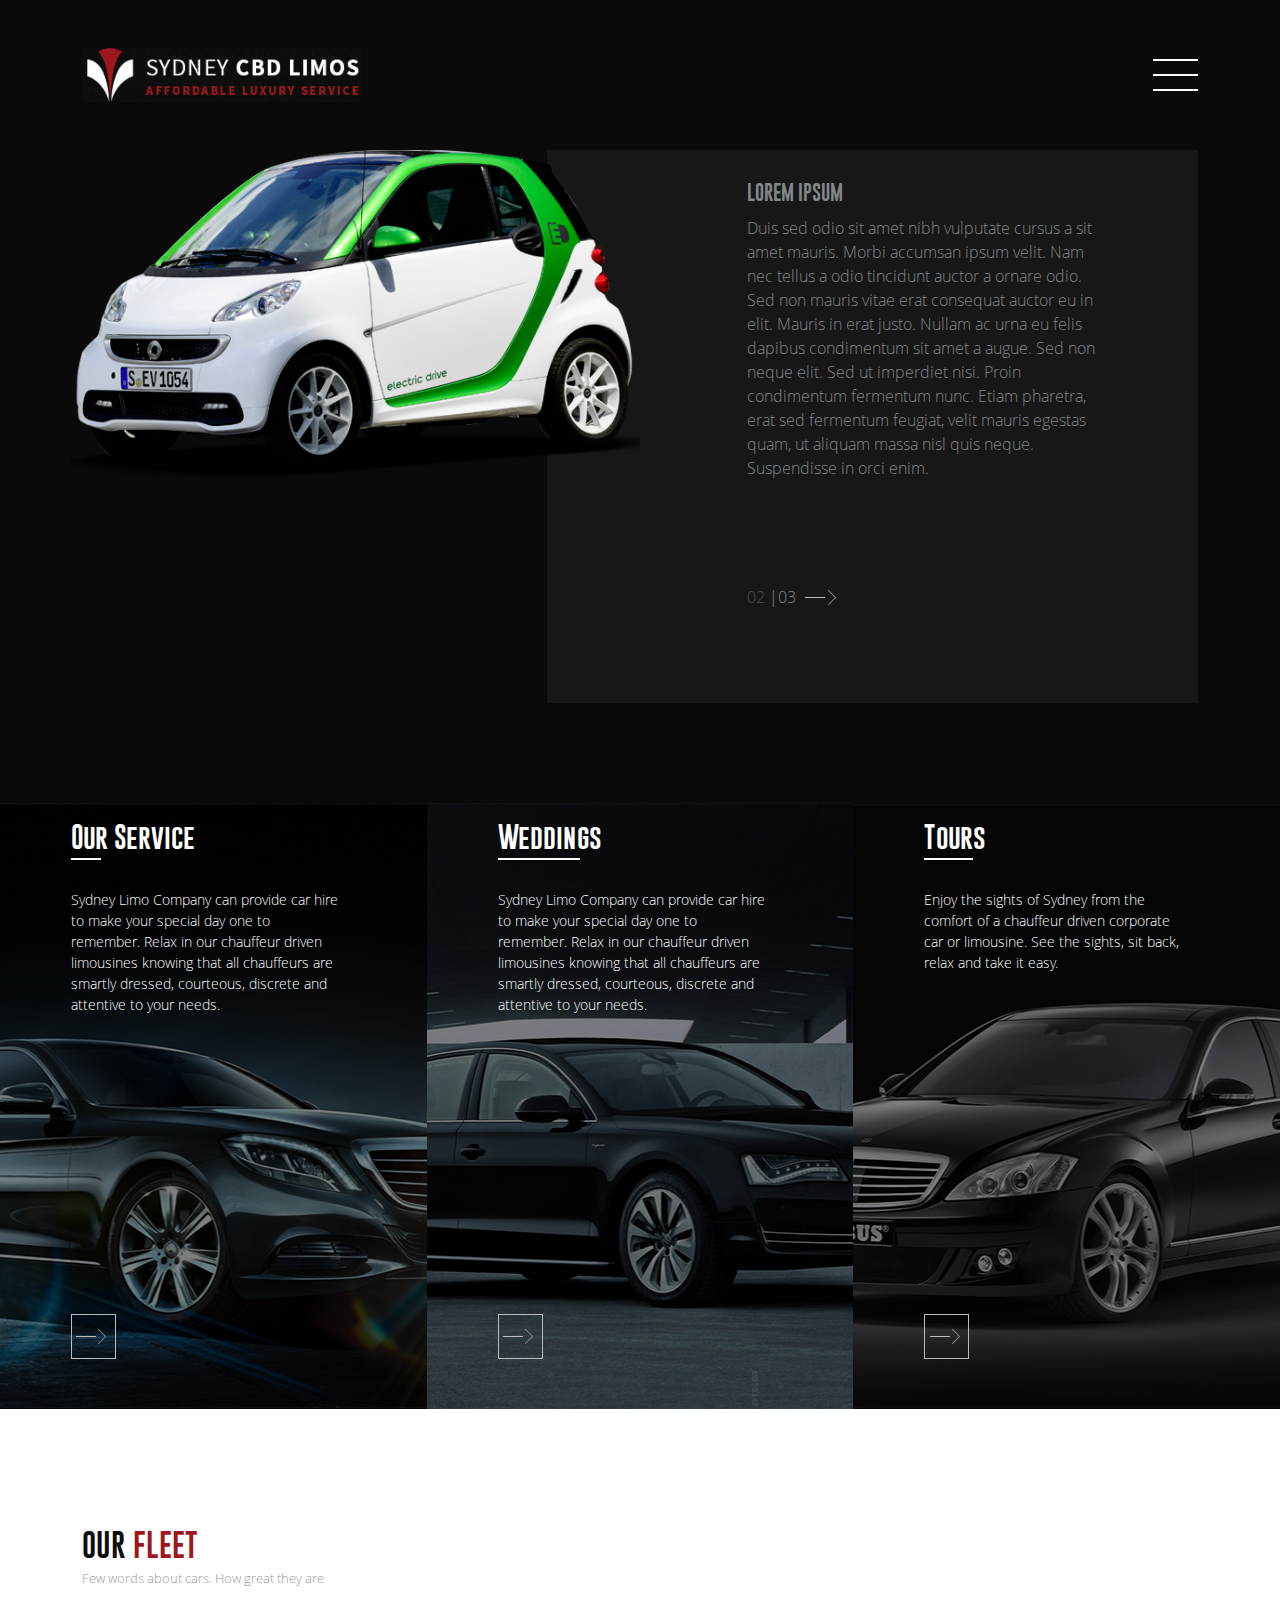
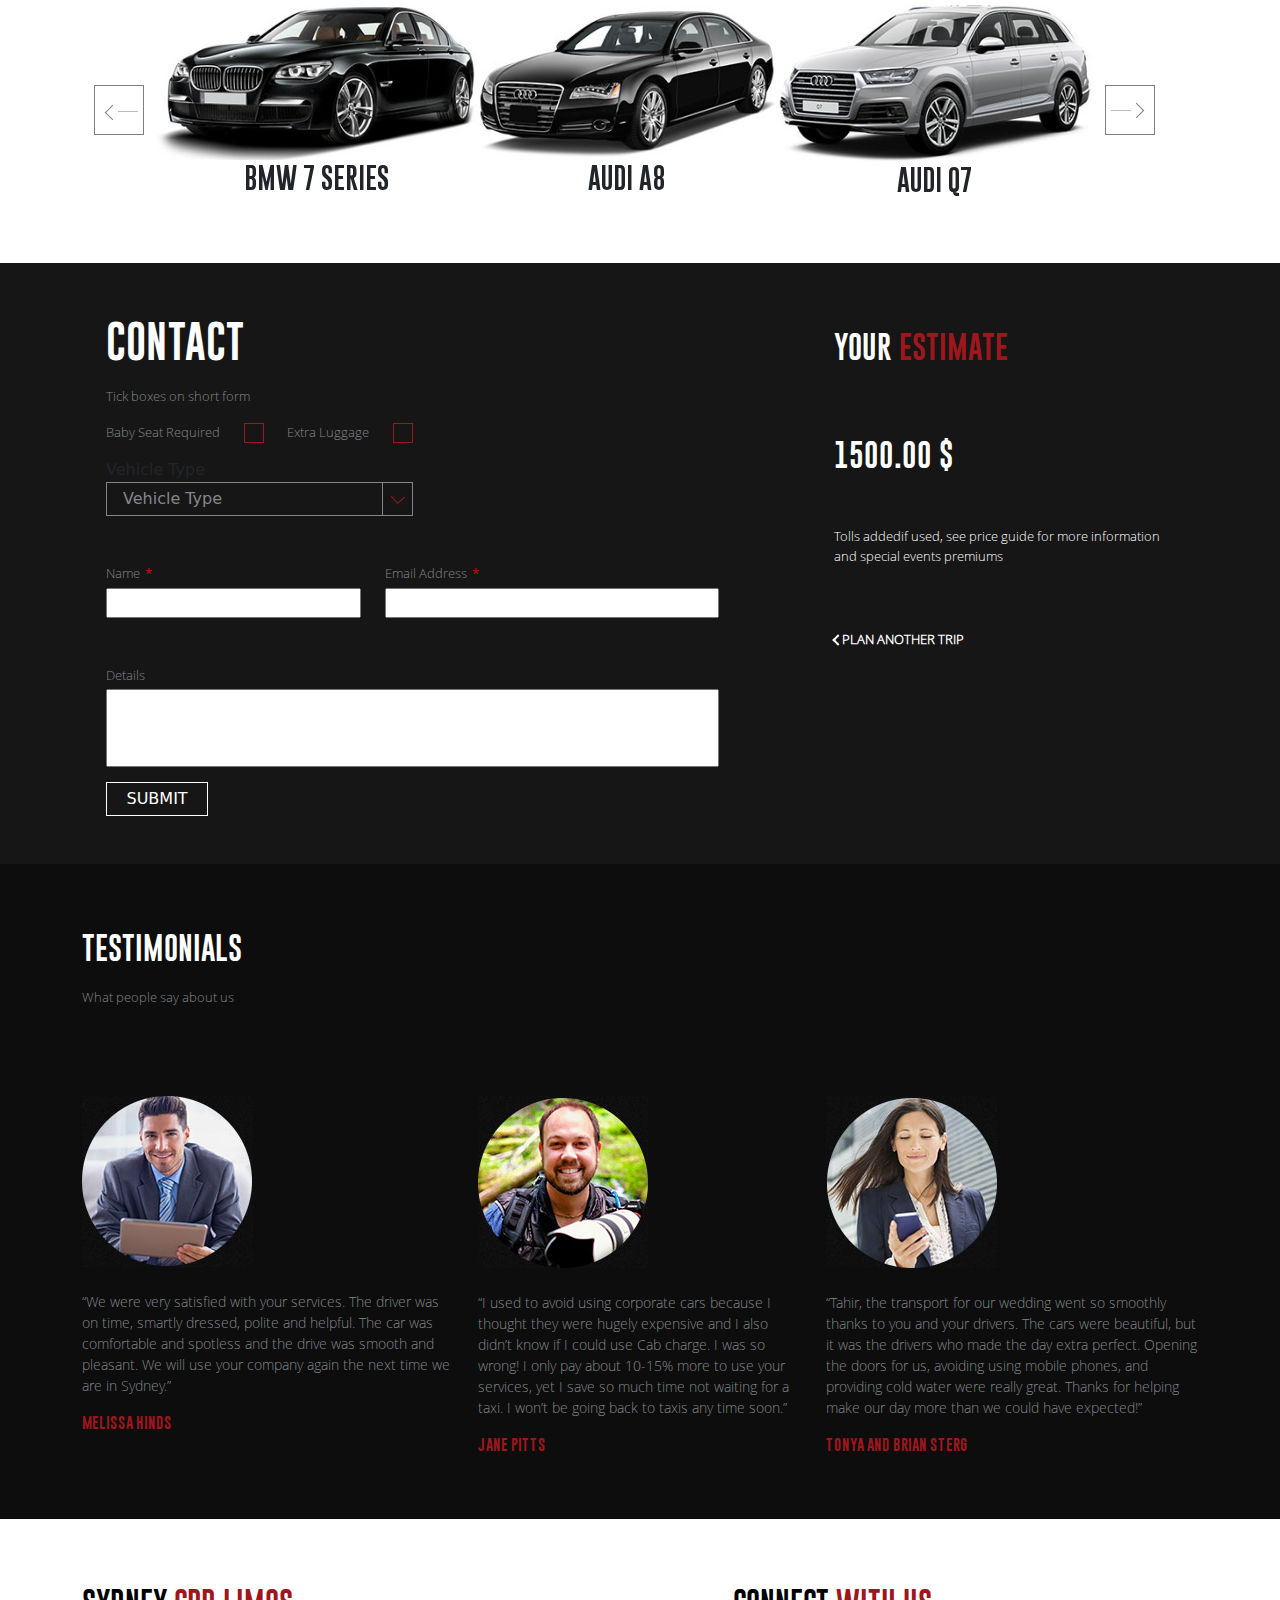
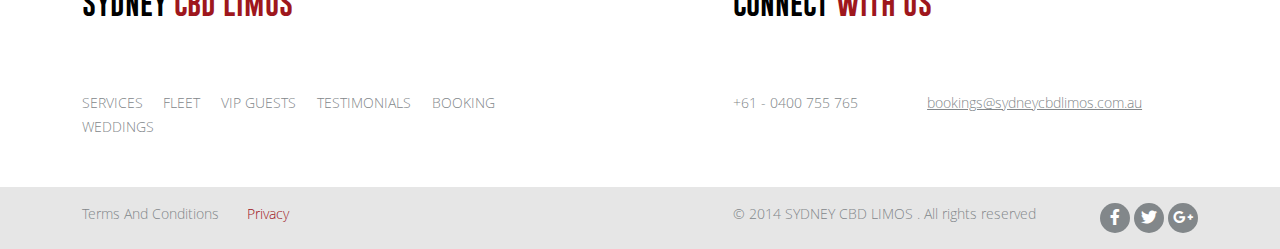
==== commit cf95ca55: "our-fleet-slider" ====
--- a/index.html
+++ b/index.html
@@ -11,7 +11,9 @@
             src="https://code.jquery.com/jquery-3.6.0.min.js"
             integrity="sha256-/xUj+3OJU5yExlq6GSYGSHk7tPXikynS7ogEvDej/m4="
             crossorigin="anonymous"></script>
-    <script src="https://cdn.jsdelivr.net/npm/bootstrap@5.0.1/dist/js/bootstrap.bundle.min.js" integrity="sha384-gtEjrD/SeCtmISkJkNUaaKMoLD0//ElJ19smozuHV6z3Iehds+3Ulb9Bn9Plx0x4" crossorigin="anonymous"></script>
+    <script src="https://cdn.jsdelivr.net/npm/bootstrap@5.0.1/dist/js/bootstrap.bundle.min.js"
+            integrity="sha384-gtEjrD/SeCtmISkJkNUaaKMoLD0//ElJ19smozuHV6z3Iehds+3Ulb9Bn9Plx0x4"
+            crossorigin="anonymous"></script>
 </head>
 <body>
 <section>
@@ -91,7 +93,6 @@
         </div>
         </div>
     </article>
-
 
 
     <article class="service d-flex justify-content-center flex-row flex-wrap">
@@ -145,10 +146,10 @@
             </div>
         </div>
     </article>
-    <article class="our-fleet container pb-5 position-relative">
+    <article class="our-fleet container pb-5 ">
         <p class="our-fleet__head"><span class="underline">Our</span> <span>Fleet</span></p>
         <p class="our-fleet__about-cars">Few words about cars. How great they are</p>
-        <div id="carouselExampleControls" class="carousel slide" data-bs-ride="carousel" data-bs-interval="false">
+        <div id="carouselExampleControls" class="carousel slide d-flex row align-items-center flex-nowrap container" data-bs-ride="carousel" data-bs-interval="false">
             <button class="prevslide" type="button" data-bs-target="#carouselExampleControls"
                     data-bs-slide="prev">
                 <span></span>
@@ -158,7 +159,7 @@
                 <div class="carousel-item active">
                     <div class="d-block">
                         <div class="our-fleet__cars-block d-flex flex-column align-items-baseline justify-content-center flex-md-row">
-                            <div class="our-fleet__about-cars__item1 col-10 col-xl-4 col-md-4 col-3  m-auto">
+                            <div class="our-fleet__about-cars__item1  m-auto">
                                 <img class="d-inline-block w-100" src="images/our-fleet-bmw.jpg">
                                 <div class="car-params w-100"></div>
                                 <div class="car-params-text w-100 text-center flex-column align-items-center">
@@ -168,7 +169,7 @@
                                 </div>
                                 <p class="text-center">BMW 7 series</p>
                             </div>
-                            <div class="our-fleet__about-cars__item2 d-lg-inline-block col-10 col-xl-4 col-md-4 col-3  m-auto">
+                            <div class="our-fleet__about-cars__item2 d-lg-inline-block m-auto">
                                 <img class="d-inline-block w-100" src="images/our-fleet-audia8.jpg">
                                 <div class="car-params w-100"></div>
                                 <div class="car-params-text w-100 text-center flex-column align-items-center">
@@ -178,7 +179,7 @@
                                 </div>
                                 <p class="text-center">Audi a8</p>
                             </div>
-                            <div class="our-fleet__about-cars__item3 d-lg-inline-block col-10 col-xl-4 col-md-4 col-3  m-auto">
+                            <div class="our-fleet__about-cars__item3 d-lg-inline-block m-auto">
                                 <img class="d-inline-block w-100" src="images/our-fleet-audq7.jpg">
                                 <div class="car-params w-100"></div>
                                 <div class="car-params-text w-100 text-center flex-column align-items-center">
@@ -194,7 +195,7 @@
                 <div class="carousel-item">
                     <div class="d-block">
                         <div class="our-fleet__cars-block d-flex flex-column align-items-baseline justify-content-center flex-md-row">
-                            <div class="our-fleet__about-cars__item1 col-10 col-xl-4 col-md-4 col-3 m-auto">
+                            <div class="our-fleet__about-cars__item1 m-auto">
                                 <img class="d-inline-block w-100" src="images/our-fleet-bmw.jpg">
                                 <div class="car-params w-100"></div>
                                 <div class="car-params-text w-100 text-center flex-column align-items-center">
@@ -204,7 +205,7 @@
                                 </div>
                                 <p class="text-center">BMW 7 series</p>
                             </div>
-                            <div class="our-fleet__about-cars__item2 d-lg-inline-block col-10 col-xl-4 col-md-4 col-3  m-auto">
+                            <div class="our-fleet__about-cars__item2 d-lg-inline-block m-auto">
                                 <img class="d-inline-block w-100" src="images/our-fleet-audia8.jpg">
                                 <div class="car-params w-100"></div>
                                 <div class="car-params-text w-100 text-center flex-column align-items-center">
@@ -214,7 +215,7 @@
                                 </div>
                                 <p class="text-center">Audi a8</p>
                             </div>
-                            <div class="our-fleet__about-cars__item3 d-lg-inline-block  col-10 col-xl-4 col-md-4 col-3  m-auto">
+                            <div class="our-fleet__about-cars__item3 d-lg-inline-block m-auto">
                                 <img class="d-inline-block w-100" src="images/our-fleet-audq7.jpg">
                                 <div class="car-params w-100"></div>
                                 <div class="car-params-text w-100 text-center flex-column align-items-center">
--- a/css/style.css
+++ b/css/style.css
@@ -250,6 +250,8 @@
   display: inline-block;
   width: 80%;
   bottom: 0; }
+.our-fleet .carousel-inner {
+  width: 90%; }
 .our-fleet .carousel-control-prev {
   width: 50px;
   left: -50px; }
@@ -261,11 +263,10 @@
   border: 1px solid black; }
 .our-fleet .prevslide {
   background-color: transparent;
-  position: absolute;
-  left: -60px;
+  position: relative;
+  /*    left: -60px;*/
   border: 1px solid grey;
-  bottom: 45%;
-  z-index: 2;
+  /*    bottom: 45%;*/
   height: 50px;
   width: 50px;
   display: inline-block;
@@ -299,11 +300,10 @@
       background: red; }
 .our-fleet .nextslide {
   background-color: transparent;
-  position: absolute;
-  right: -60px;
+  position: relative;
+  /*    right: -60px;*/
   border: 1px solid grey;
-  bottom: 45%;
-  z-index: 2;
+  /*  bottom: 45%;*/
   display: inline-block;
   /*      vertical-align: middle;*/
   width: 50px;
@@ -571,12 +571,15 @@
     transform: rotate(90deg);
     Z-index: 2; }
 
-@media screen and (max-width: 1200px) {
-  .nextslide {
-    right: -20px; }
-
-  .prevslide {
-    left: -20px; } }
+@media screen and (min-width: 1400px) {
+  .our-fleet .nextslide {
+    position: absolute;
+    right: -50px; }
+  .our-fleet .prevslide {
+    position: absolute;
+    left: -50px; }
+  .our-fleet .carousel-inner {
+    width: 100%; } }
 @media screen and (max-width: 1140px) {
   .our-fleet__cars-block .our-fleet__about-cars__item3 .car-params-text, .our-fleet__cars-block .our-fleet__about-cars__item2 .car-params-text, .our-fleet__cars-block .our-fleet__about-cars__item1 .car-params-text {
     left: 0;
@@ -595,16 +598,9 @@
 
   .our-fleet__cars-block .our-fleet__about-cars__item3 .car-params-text, .our-fleet__cars-block .our-fleet__about-cars__item2 .car-params-text, .our-fleet__cars-block .our-fleet__about-cars__item1 .car-params-text {
     left: 0;
-    font-size: 1rem;
     height: 45%; }
     .our-fleet__cars-block .our-fleet__about-cars__item3 .car-params-text p:first-of-type, .our-fleet__cars-block .our-fleet__about-cars__item2 .car-params-text p:first-of-type, .our-fleet__cars-block .our-fleet__about-cars__item1 .car-params-text p:first-of-type {
-      margin-top: 0; }
-
-  .our-fleet__cars-block .nextslide {
-    right: 0; }
-
-  .our-fleet__cars-block .prevslide {
-    left: 0; } }
+      margin-top: 0; } }
 @media screen and (max-width: 768px) {
   .testimonials__reviews__item:nth-of-type(3n+2) {
     padding: 0; }
@@ -648,6 +644,9 @@
   .logo-and-menu__menu {
     height: 20px; }
     .logo-and-menu__menu span {
-      width: 20px; } }
+      width: 20px; }
+
+  .our-fleet .our-fleet__cars-block .our-fleet__about-cars__item3 .car-params-text p:first-of-type, .our-fleet .our-fleet__cars-block .our-fleet__about-cars__item2 .car-params-text p:first-of-type, .our-fleet .our-fleet__cars-block .our-fleet__about-cars__item1 .car-params-text p:first-of-type {
+    margin-top: 0; } }
 
 /*# sourceMappingURL=style.css.map */
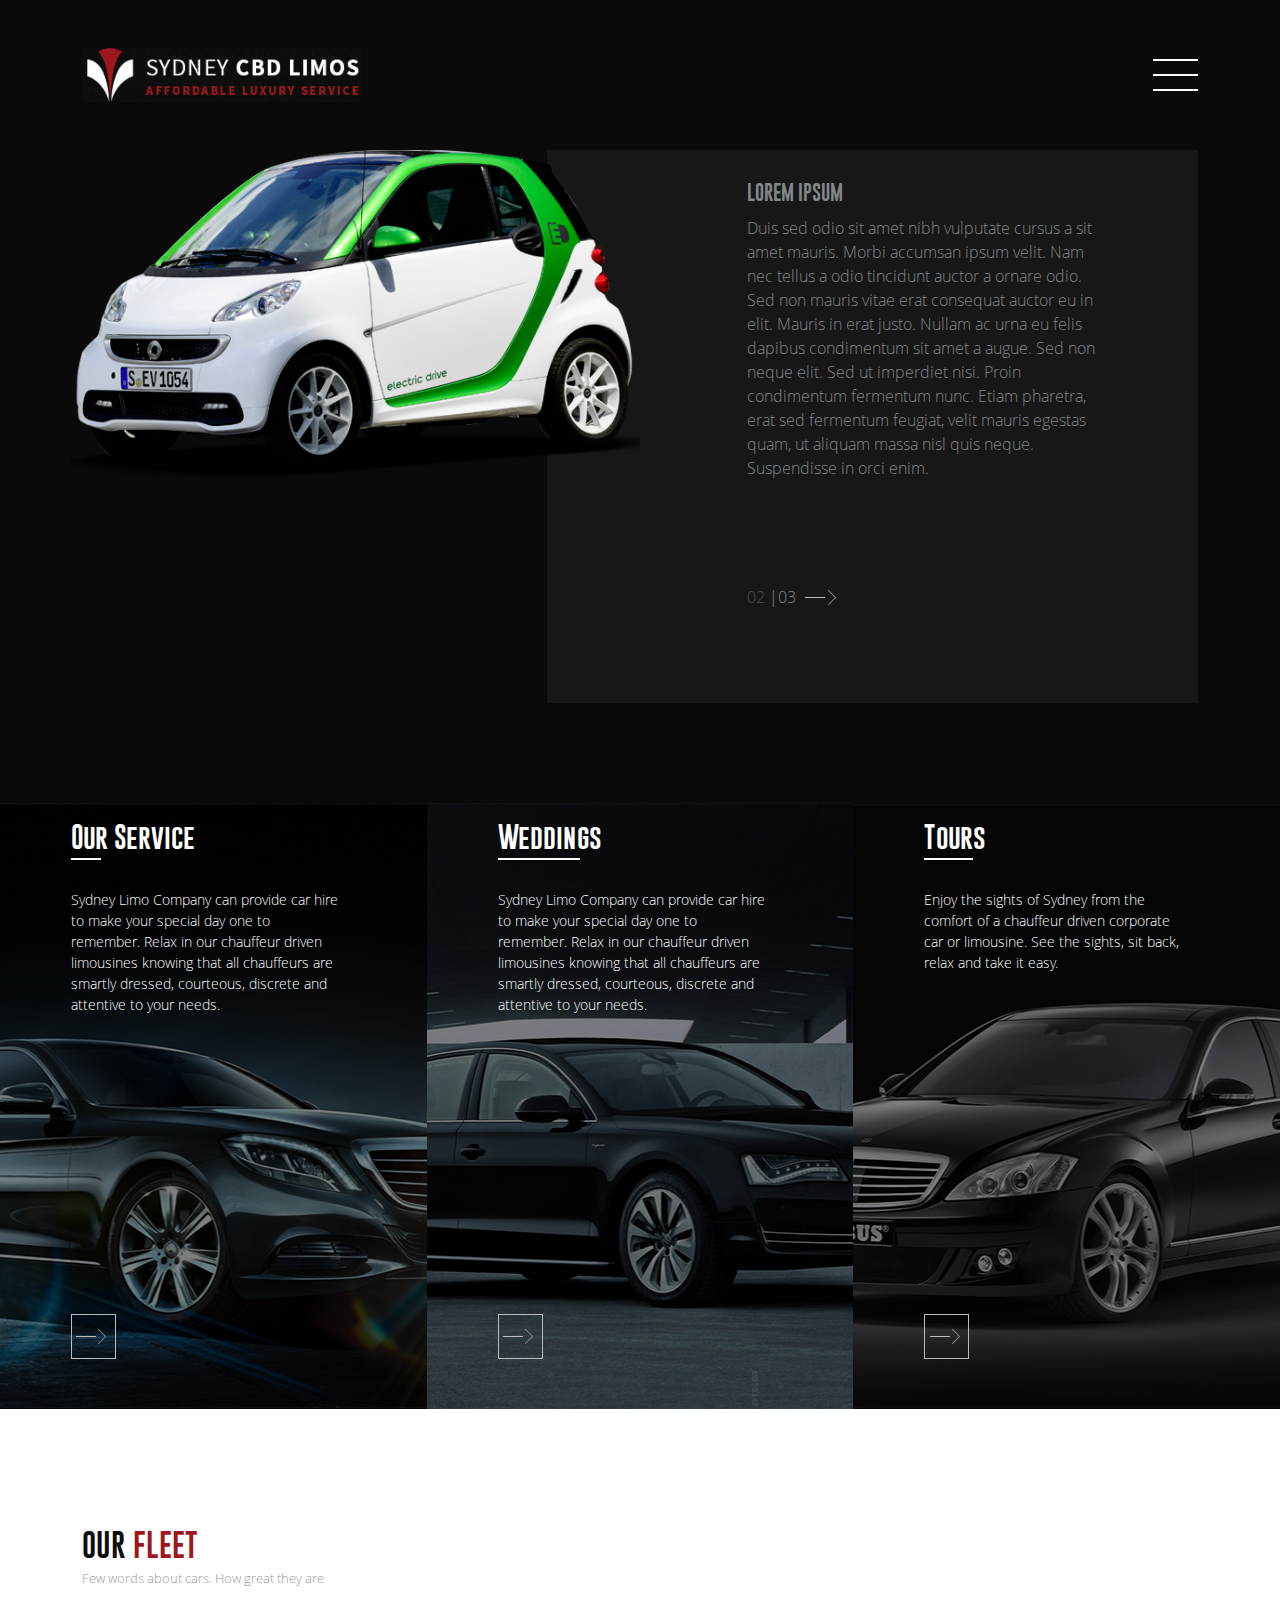
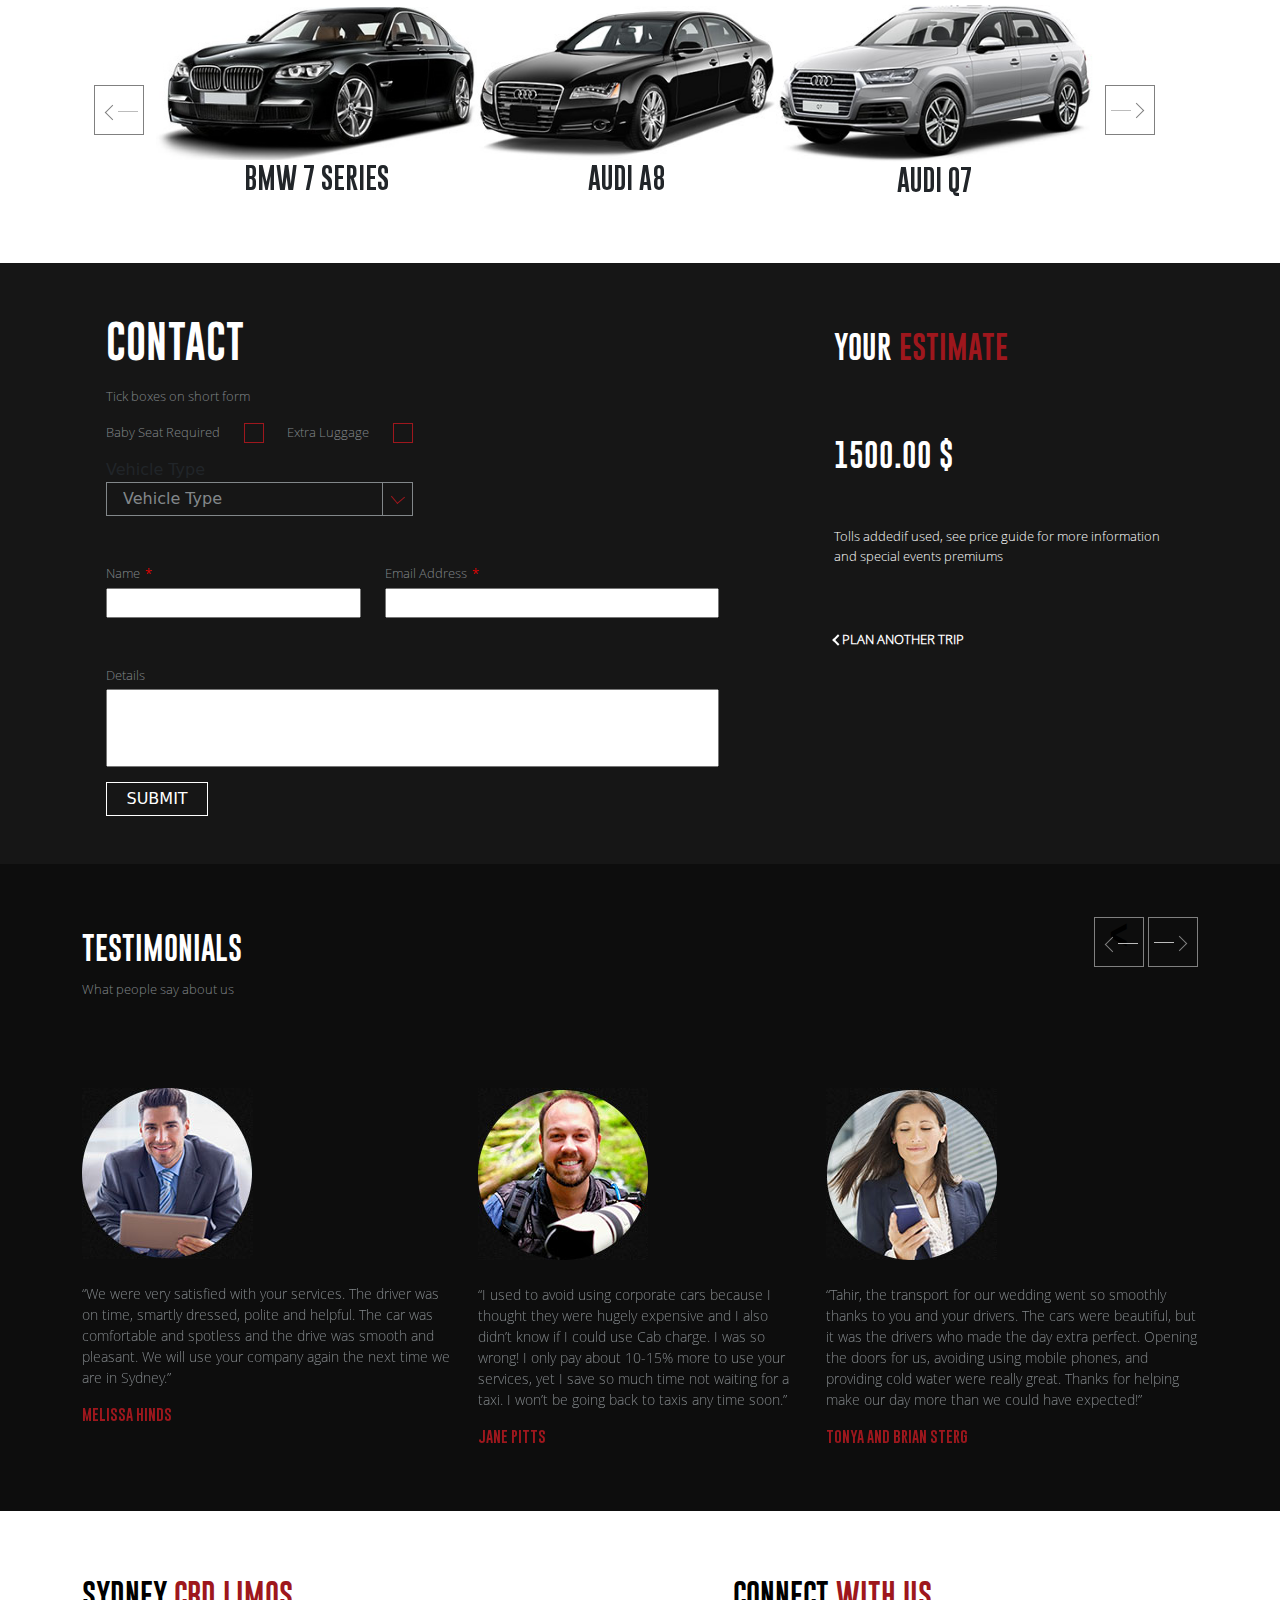
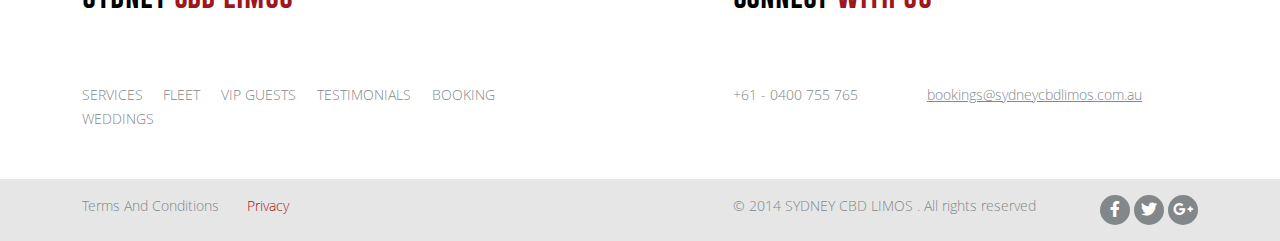
==== commit 877ab4ea: "testimonuals-slider" ====
--- a/index.html
+++ b/index.html
@@ -149,7 +149,8 @@
     <article class="our-fleet container pb-5 ">
         <p class="our-fleet__head"><span class="underline">Our</span> <span>Fleet</span></p>
         <p class="our-fleet__about-cars">Few words about cars. How great they are</p>
-        <div id="carouselExampleControls" class="carousel slide d-flex row align-items-center flex-nowrap container" data-bs-ride="carousel" data-bs-interval="false">
+        <div id="carouselExampleControls" class="carousel slide d-flex row align-items-center flex-nowrap container"
+             data-bs-ride="carousel" data-bs-interval="false">
             <button class="prevslide" type="button" data-bs-target="#carouselExampleControls"
                     data-bs-slide="prev">
                 <span></span>
@@ -288,50 +289,99 @@
         <div class="container pt-md-5 position-relative">
             <div class="testimonials__head d-flex justify-content-between align-items-center"><span
                     class="underline">TESTIMONIALS</span>
-                <div>
-                    <div class="prevslide">
-                        <span></span>
-                        <span></span>
+                <div class="d-flex">
+                    <button class="me-1 prevslide" type="button" data-bs-target="#carouselExampleInterval"
+                            data-bs-slide="prev">>
+                        <span></span>
+                        <span></span>
+                    </button>
+                    <button class="nextslide" type="button" data-bs-target="#carouselExampleInterval"
+                            data-bs-slide="next">
+                        <span></span>
+                        <span></span>
+                    </button>
+                </div>
+            </div>
+            <p class="testimonials__disc pt-2 pb-md-4">What people say about us</p>
 
-                    </div>
-                    <div class="nextslide">
-                        <span></span>
-                        <span></span>
-                    </div>
-                </div>
-            </div>
-
-            </p>
-            <p class="testimonials__disc pb-md-4">What people say about us</p>
-
-            <div class="testimonials__reviews d-flex m-auto py-md-5 flex-wrap text-md-start text-center">
-                <div class="testimonials__reviews__item col-md-4 col-12">
-                    <img src="images/reviews-photo1.jpg" class="d-inline-block reviews__photo">
-                    <p class="reviews__text pt-4">“We were very satisfied with your services. The driver was on
-                        time,
-                        smartly dressed, polite and helpful. The car was comfortable and spotless and the drive was
-                        smooth and pleasant. We will use your company again the next time we are in Sydney.”</p>
-                    <p class="reviews__name">Melissa Hinds</p>
-                </div>
-                <div class="testimonials__reviews__item col-md-4 col-12 text-md-start text-center">
-                    <img src="images/reviews-photo2.jpg" class="d-inline-block  reviews__photo">
-                    <p class="reviews__text pt-4">“I used to avoid using corporate cars because I thought they were
-                        hugely expensive and I also didn’t know if I could use Cab charge. I was so wrong! I only
-                        pay
-                        about 10-15% more to use your services, yet I save so much time not waiting for a taxi. I
-                        won’t
-                        be going back to taxis any time soon.”</p>
-                    <p class="reviews__name">Jane Pitts</p>
-                </div>
-                <div class="testimonials__reviews__item col-md-4 col-12 text-md-start text-center">
-                    <img src="images/reviews-photo3.jpg" class="d-inline-block reviews__photo">
-                    <p class="reviews__text pt-4">“Tahir, the transport for our wedding went so smoothly thanks to
-                        you
-                        and your drivers. The cars were beautiful, but it was the drivers who made the day extra
-                        perfect. Opening the doors for us, avoiding using mobile phones, and providing cold water
-                        were
-                        really great. Thanks for helping make our day more than we could have expected!”</p>
-                    <p class="reviews__name">Tonya and Brian Sterg</p>
+            <div id="carouselExampleInterval" class="carousel slide" data-bs-ride="carousel" data-bs-interval="false">
+                <div class="carousel-inner">
+                    <div class="carousel-item active" data-bs-interval="0">
+                    <div class="testimonials__reviews d-flex m-auto py-md-5 flex-wrap text-md-start text-center">
+                        <div class="testimonials__reviews__item col-md-4 col-12">
+                            <img src="images/reviews-photo1.jpg" class="d-inline-block reviews__photo">
+                            <p class="reviews__text pt-4">“We were very satisfied with your services. The driver was on
+                                time,
+                                smartly dressed, polite and helpful. The car was comfortable and spotless and the drive
+                                was
+                                smooth and pleasant. We will use your company again the next time we are in Sydney.”</p>
+                            <p class="reviews__name">Melissa Hinds</p>
+                        </div>
+                        <div class="testimonials__reviews__item col-md-4 col-12 text-md-start text-center">
+                            <img src="images/reviews-photo2.jpg" class="d-inline-block  reviews__photo">
+                            <p class="reviews__text pt-4">“I used to avoid using corporate cars because I thought they
+                                were
+                                hugely expensive and I also didn’t know if I could use Cab charge. I was so wrong! I
+                                only
+                                pay
+                                about 10-15% more to use your services, yet I save so much time not waiting for a taxi.
+                                I
+                                won’t
+                                be going back to taxis any time soon.”</p>
+                            <p class="reviews__name">Jane Pitts</p>
+                        </div>
+                        <div class="testimonials__reviews__item col-md-4 col-12 text-md-start text-center">
+                            <img src="images/reviews-photo3.jpg" class="d-inline-block reviews__photo">
+                            <p class="reviews__text pt-4">“Tahir, the transport for our wedding went so smoothly thanks
+                                to
+                                you
+                                and your drivers. The cars were beautiful, but it was the drivers who made the day extra
+                                perfect. Opening the doors for us, avoiding using mobile phones, and providing cold
+                                water
+                                were
+                                really great. Thanks for helping make our day more than we could have expected!”</p>
+                            <p class="reviews__name">Tonya and Brian Sterg</p>
+                        </div>
+                    </div>
+                    </div>
+                    <div class="carousel-item" data-bs-interval="0">
+                        <div class="testimonials__reviews d-flex m-auto py-md-5 flex-wrap text-md-start text-center">
+                            <div class="testimonials__reviews__item col-md-4 col-12">
+                                <img src="images/reviews-photo1.jpg" class="d-inline-block reviews__photo">
+                                <p class="reviews__text pt-4">“We were very satisfied with your services. The driver was on
+                                    time,
+                                    smartly dressed, polite and helpful. The car was comfortable and spotless and the drive
+                                    was
+                                    smooth and pleasant. We will use your company again the next time we are in Sydney.”</p>
+                                <p class="reviews__name">Melissa Hinds</p>
+                            </div>
+                            <div class="testimonials__reviews__item col-md-4 col-12 text-md-start text-center">
+                                <img src="images/reviews-photo2.jpg" class="d-inline-block  reviews__photo">
+                                <p class="reviews__text pt-4">“I used to avoid using corporate cars because I thought they
+                                    were
+                                    hugely expensive and I also didn’t know if I could use Cab charge. I was so wrong! I
+                                    only
+                                    pay
+                                    about 10-15% more to use your services, yet I save so much time not waiting for a taxi.
+                                    I
+                                    won’t
+                                    be going back to taxis any time soon.”</p>
+                                <p class="reviews__name">Jane Pitts</p>
+                            </div>
+                            <div class="testimonials__reviews__item col-md-4 col-12 text-md-start text-center">
+                                <img src="images/reviews-photo3.jpg" class="d-inline-block reviews__photo">
+                                <p class="reviews__text pt-4">“Tahir, the transport for our wedding went so smoothly thanks
+                                    to
+                                    you
+                                    and your drivers. The cars were beautiful, but it was the drivers who made the day extra
+                                    perfect. Opening the doors for us, avoiding using mobile phones, and providing cold
+                                    water
+                                    were
+                                    really great. Thanks for helping make our day more than we could have expected!”</p>
+                                <p class="reviews__name">Tonya and Brian Sterg</p>
+                            </div>
+                        </div>
+                    </div>
                 </div>
             </div>
         </div>
--- a/css/style.css
+++ b/css/style.css
@@ -335,6 +335,81 @@
     .our-fleet .nextslide:hover span:first-of-type {
       background: red; }
 
+.prevslide {
+  background-color: transparent;
+  position: relative;
+  /*    left: -60px;*/
+  border: 1px solid grey;
+  /*    bottom: 45%;*/
+  height: 50px;
+  width: 50px;
+  display: inline-block;
+  /*      vertical-align: middle;*/
+  transform: rotate(180deg); }
+  .prevslide span:first-of-type {
+    width: 20px;
+    height: 1px;
+    background: #bcbcbc;
+    display: inline-block;
+    position: absolute;
+    top: 45%;
+    left: 10%; }
+  .prevslide span:last-of-type {
+    border-right: 1px solid grey;
+    border-bottom: 1px solid grey;
+    display: inline-block;
+    padding: 5px;
+    width: 10px;
+    transform: rotate(-45deg);
+    -webkit-transform: rotate(-45deg);
+    position: absolute;
+    top: 33%;
+    right: 25%; }
+  .prevslide:hover {
+    border: solid red 1px; }
+    .prevslide:hover span:last-of-type {
+      border-right: 1px solid red;
+      border-bottom: 1px solid red; }
+    .prevslide:hover span:first-of-type {
+      background: red; }
+
+.nextslide {
+  background-color: transparent;
+  position: relative;
+  /*    right: -60px;*/
+  border: 1px solid grey;
+  /*  bottom: 45%;*/
+  display: inline-block;
+  /*      vertical-align: middle;*/
+  width: 50px;
+  height: 50px; }
+  .nextslide span:first-of-type {
+    width: 20px;
+    height: 1px;
+    background: #bcbcbc;
+    display: inline-block;
+    position: absolute;
+    top: 50%;
+    left: 10%; }
+  .nextslide span:last-of-type {
+    border-right: 1px solid grey;
+    border-bottom: 1px solid grey;
+    display: inline-block;
+    padding: 5px;
+    width: 10px;
+    transform: rotate(-45deg);
+    -webkit-transform: rotate(-45deg);
+    position: absolute;
+    top: 40%;
+    right: 25%; }
+  .nextslide:hover {
+    border: solid red 1px; }
+    .nextslide:hover span:last-of-type {
+      border-right: 1px solid red;
+      border-bottom: 1px solid red; }
+    .nextslide:hover span:first-of-type {
+      background: red; }
+
 .contact {
   background-color: #161616; }
   .contact .contact-block__title {
@@ -466,16 +541,6 @@
     font-size: 40px;
     color: white;
     font-variant: all-small-caps; }
-    .testimonials__head .nextslide {
-      top: 0;
-      right: 0;
-      left: 0;
-      position: relative; }
-    .testimonials__head .prevslide {
-      position: relative;
-      top: 0;
-      right: 0;
-      left: 0; }
   .testimonials__disc {
     font-size: 13px;
     color: #82878a;
@@ -582,12 +647,7 @@
     width: 100%; } }
 @media screen and (max-width: 1140px) {
   .our-fleet__cars-block .our-fleet__about-cars__item3 .car-params-text, .our-fleet__cars-block .our-fleet__about-cars__item2 .car-params-text, .our-fleet__cars-block .our-fleet__about-cars__item1 .car-params-text {
-    left: 0;
-    /*    p {
-          &:first-of-type {
-            margin-top: 10px;
-          }
-        }*/ } }
+    left: 0; } }
 @media screen and (max-width: 992px) {
   .top-about-company__right__inner {
     padding: 0 50px 0 100px; }
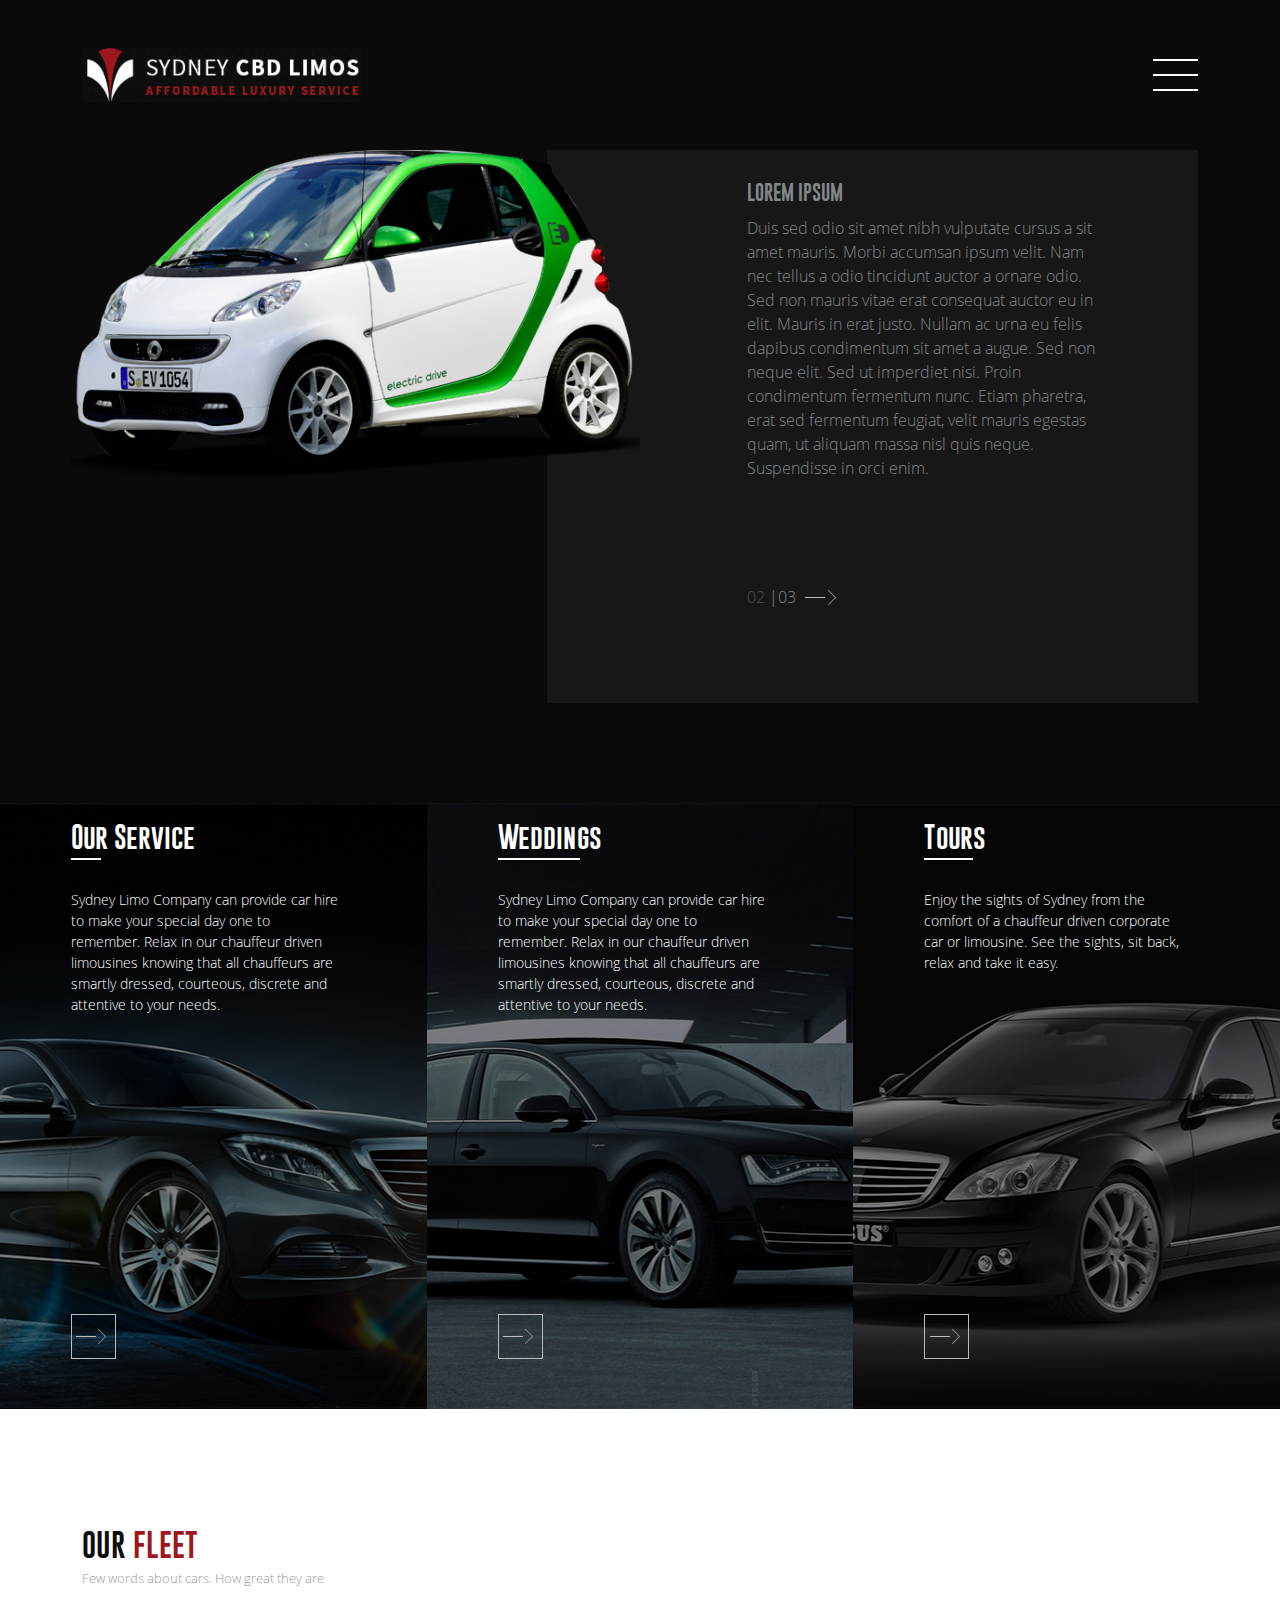
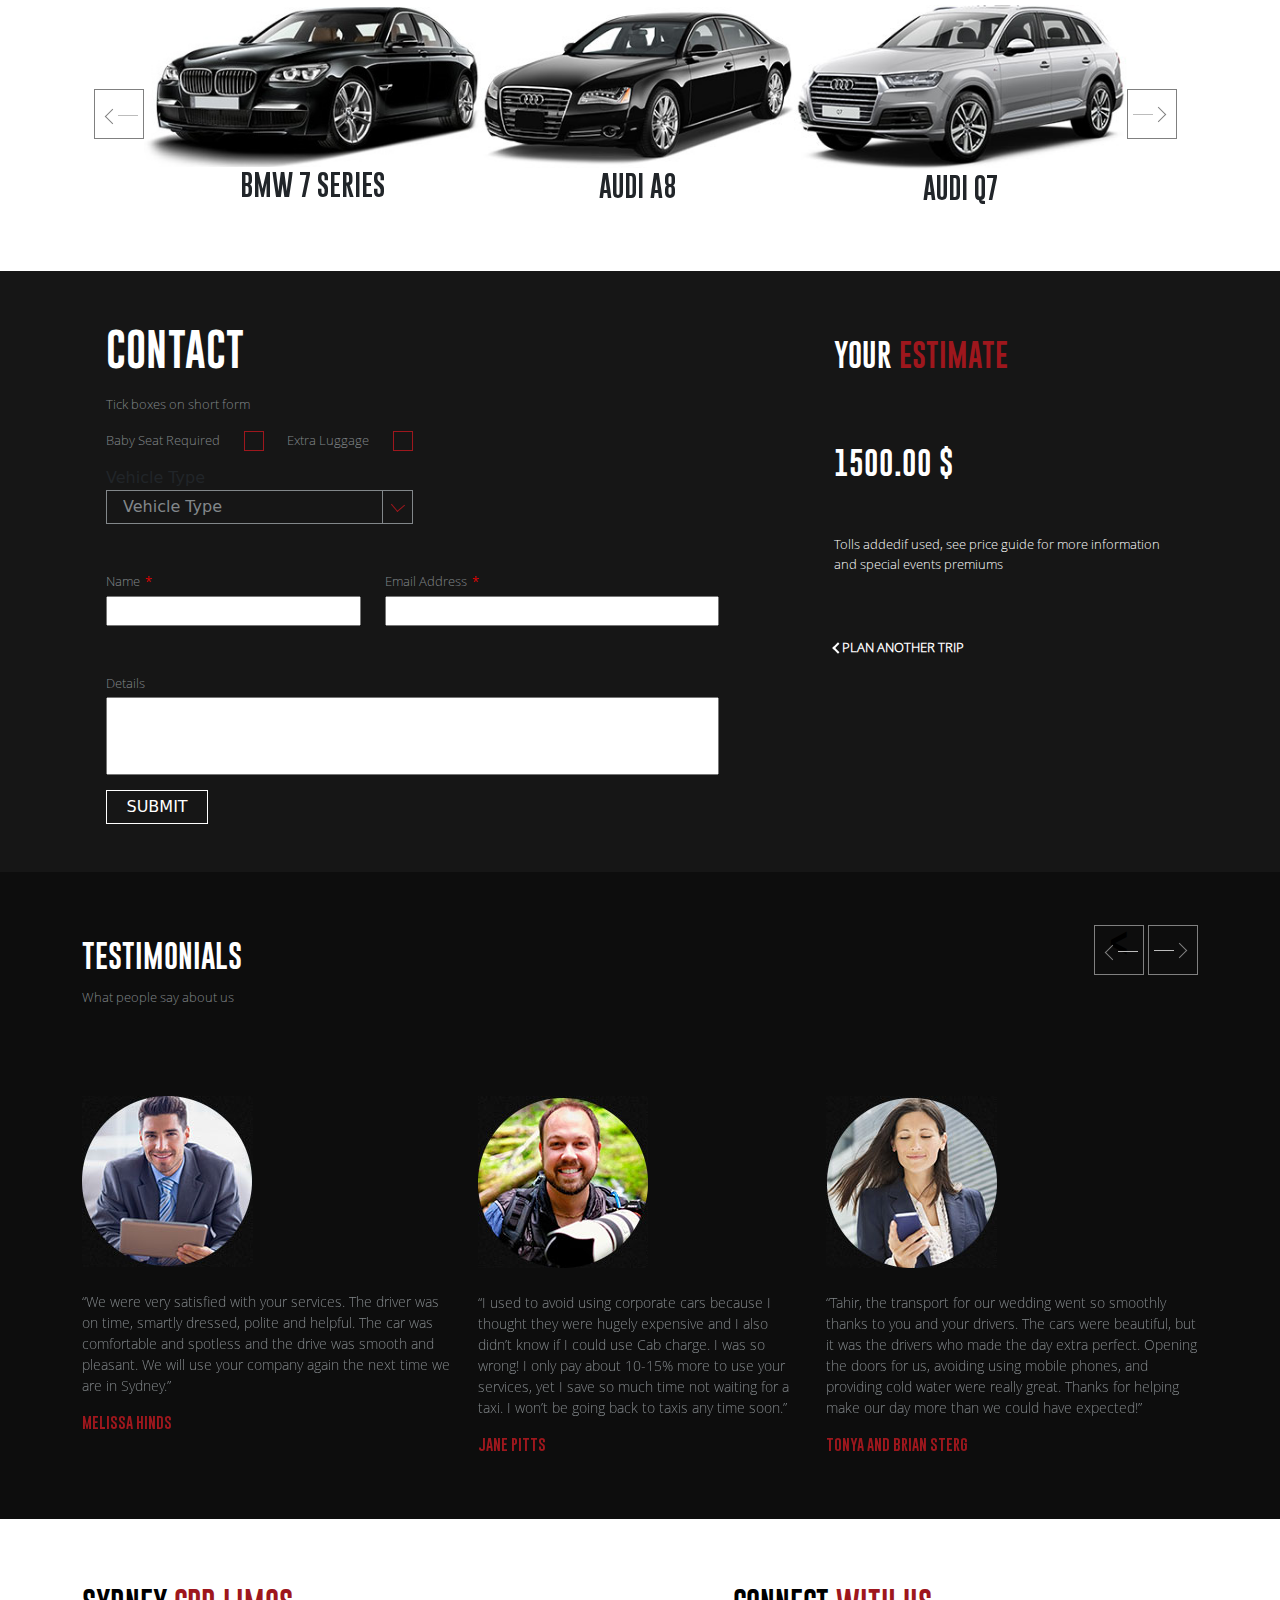
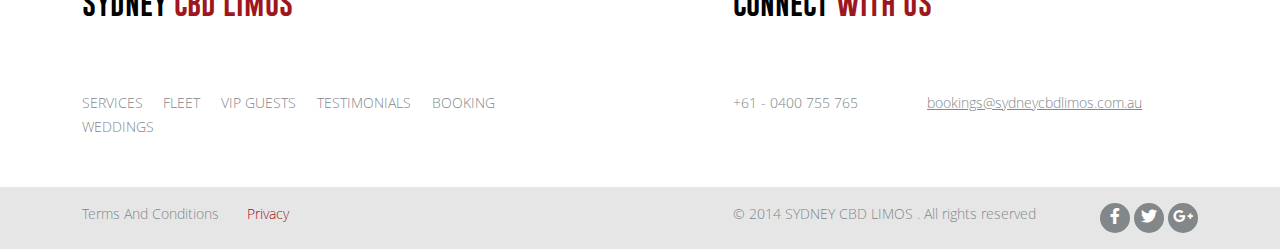
==== commit f16102cc: "bug" ====
--- a/index.html
+++ b/index.html
@@ -149,7 +149,7 @@
     <article class="our-fleet container pb-5 ">
         <p class="our-fleet__head"><span class="underline">Our</span> <span>Fleet</span></p>
         <p class="our-fleet__about-cars">Few words about cars. How great they are</p>
-        <div id="carouselExampleControls" class="carousel slide d-flex row align-items-center flex-nowrap container"
+        <div id="carouselExampleControls" class="carousel slide d-flex align-items-center flex-nowrap container"
              data-bs-ride="carousel" data-bs-interval="false">
             <button class="prevslide" type="button" data-bs-target="#carouselExampleControls"
                     data-bs-slide="prev">
